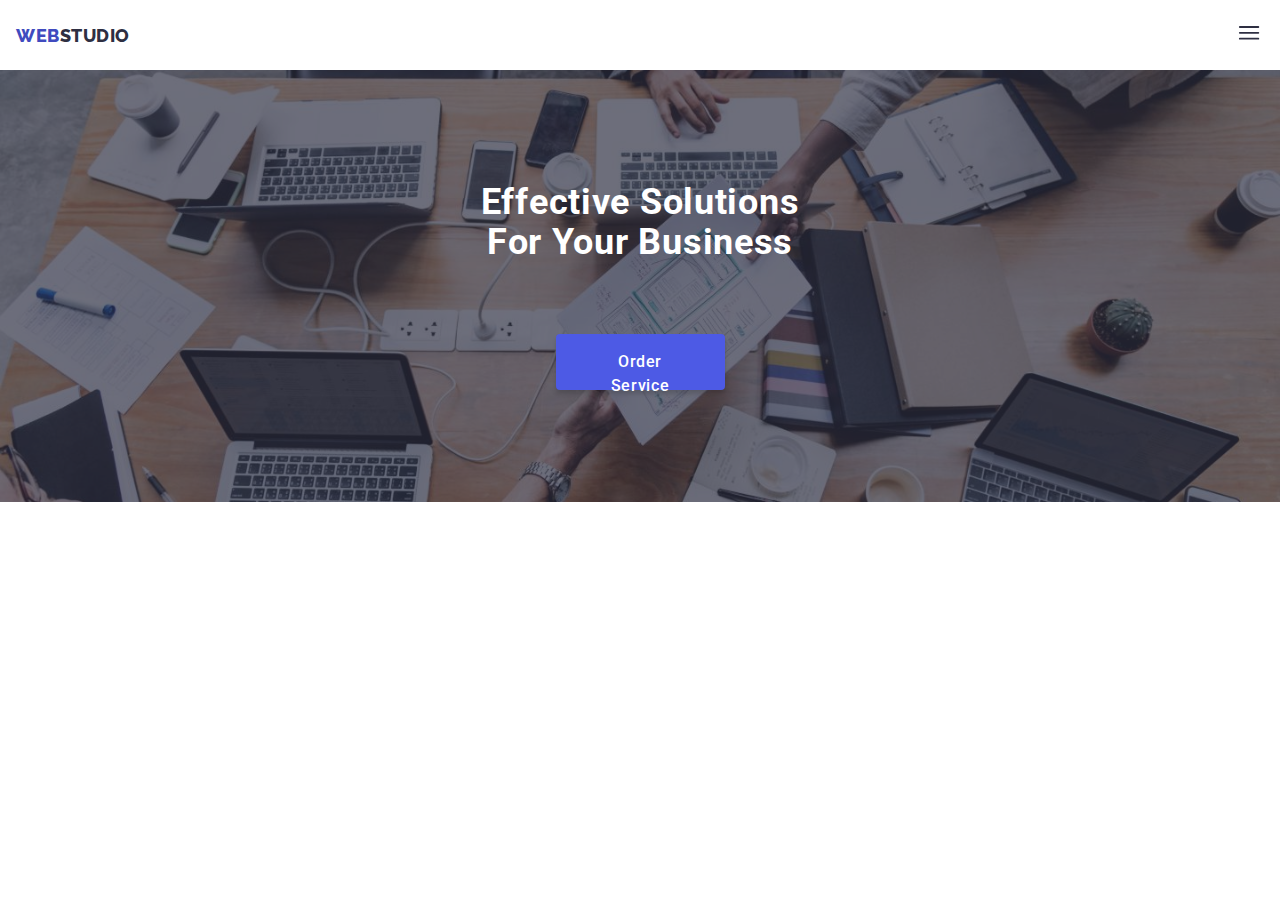
==== index.html @ 7f27952b "started hw" ====
<!DOCTYPE html>
<html lang="en">
	<head>
		<meta charset="UTF-8" />
		<meta name="viewport" content="width=device-width, initial-scale=1.0" />
		<!-- Fonts -->
		<link rel="preconnect" href="https://fonts.googleapis.com" />
		<link rel="preconnect" href="https://fonts.gstatic.com" crossorigin />
		<link
			href="https://fonts.googleapis.com/css2?family=Raleway:wght@700&family=Roboto:wght@400;500;700&display=swap"
			rel="stylesheet"
		/>
		<!-- Styles -->
		<link
			rel="stylesheet"
			href="https://cdnjs.cloudflare.com/ajax/libs/modern-normalize/1.0.0/modern-normalize.css"
		/>
		<link rel="stylesheet" href="./css/styles.css" />
		<!-- title -->
		<title>WebStudio</title>
	</head>
	<body>
		<header>
			<div class="menu-overlay js-menu-container" id="mobile-menu">
				<button type="button" class="menu-overlay__close js-close-menu">
					<svg>
						<use href="./images/svg/form-icons.svg#icon-close-black" />
					</svg>
				</button>
				<div class="menu-overlay__links-container flex">
					<a href="#" class="active">
						<p>Studio</p>
					</a>
					<a href="./portofolio.html">
						<p>Portfolio</p>
					</a>
					<a href="#">
						<p>Contacts</p>
					</a>
				</div>
				<div class="header__contact-container flex center">
					<a href="tel:+110001111111" class="contact__link tel">
						<p>+11 (000) 111-11-11</p>
					</a>
					<a href="mailto:info@devstudio.com" class="contact__link email">
						<p>info@devstudio.com</p>
					</a>
				</div>
				<div class="menu-overlay__icons">
					<a
						href="https://www.instagram.com/goit.romania/"
						class="menu-overlay__icon-link"
						target="_blank"
					>
						<div class="menu-overlay__icon-background flex center">
							<svg class="menu-overlay__icon">
								<use
									href="./images/svg/social-media-icons.svg#icon-instagram"
								/>
							</svg>
						</div>
					</a>
					<a
						href="https://twitter.com/goITclub"
						class="menu-overlay__icon-link"
						target="_blank"
					>
						<div class="menu-overlay__icon-background flex center">
							<svg class="menu-overlay__icon">
								<use href="./images/svg/social-media-icons.svg#icon-twitter" />
							</svg>
						</div>
					</a>
					<a
						href="https://www.facebook.com/goit.romania/"
						class="menu-overlay__icon-link"
						target="_blank"
					>
						<div class="menu-overlay__icon-background flex center">
							<svg class="menu-overlay__icon">
								<use href="./images/svg/social-media-icons.svg#icon-facebook" />
							</svg>
						</div>
					</a>
					<a
						href="https://www.linkedin.com/company/goit-romania/?originalSubdomain=ro"
						class="menu-overlay__icon-link"
						target="_blank"
					>
						<div class="menu-overlay__icon-background flex center">
							<svg class="menu-overlay__icon">
								<use href="./images/svg/social-media-icons.svg#icon-linkedin" />
							</svg>
						</div>
					</a>
				</div>
			</div>
			<nav class="nav-bar">
				<p class="nav-bar__logo"><span>WEB</span>STUDIO</p>
				<button
					type="button"
					class="nav-bar__menu-btn js-open-menu"
					aria-expanded="false"
					aria-controls="mobile-menu"
				>
					<svg class="nav-bar__menu-btn-icon">
						<use href="./images/svg/form-icons.svg#icon-menu-hamburger" />
					</svg>
				</button>
			</nav>
		</header>
		<main>
			<section class="hero-section">
				<div class="hero-section__overlay">
					<h1 class="hero-section__title">
						Effective Solutions <br />
						For Your Business
					</h1>
					<button data-modal-open type="button" class="hero-btn form-btn">
						Order Service
					</button>
				</div>
			</section>
		</main>
		<footer></footer>
		<!-- Modal -->
		<div data-modal class="modal__backdrop is-hidden">
			<div class="modal">
				<button
					type="button"
					data-modal-close
					class="modal__close-btn flex center"
				>
					<svg class="modal__close-icon">
						<use
							href="./images/svg/form-icons.svg#icon-close-black"
						></use>
					</svg>
				</button>
				<form action="POST" class="modal__form flex">
					<h2 class="modal__form-heading">
						Leave your information and we'll call you back
					</h2>
					<label for="name" class="input-label">Name</label>
					<input
						type="text"
						name="name"
						id="name"
						class="input-field"
						required
					/>
					<label for="name" class="input-icon">
						<svg>
							<use
								href="./images/svg/form-icons.svg#icon-person-black"
							></use>
						</svg>
					</label>
					<label for="telephone" class="input-label">Telephone</label>
					<input
						type="number"
						name="telephone"
						id="telephone"
						class="input-field"
						inputmode="numeric"
						required
					/>
					<label for="telephone" class="input-icon">
						<svg>
							<use
								href="./images/svg/form-icons.svg#icon-phone-black"
							></use>
						</svg>
					</label>
					<label for="email" class="input-label">E-mail</label>
					<input
						type="email"
						name="email"
						id="email"
						class="input-field"
						required
					/>
					<label for="email" class="input-icon">
						<svg>
							<use
								href="./images/svg/form-icons.svg#icon-email-black"
							></use>
						</svg>
					</label>
					<label for="comments" class="input-label">Comments</label>
					<textarea
						name="comments"
						id="comments"
						class="input-field"
						placeholder="Enter the text"
					></textarea>
					<label class="conditions-box"
						><input
							type="checkbox"
							name="terms-conditions"
							value="agree"
							class="tc-input"
						/>
						<span class="unchecked">
							<svg>
								<use href="./images/svg/form-icons.svg#icon-Vector"></use>
							</svg>
						</span>
						I accept the terms and conditions of the 
						<a href="#">Privacy Policy</a>
					</label>

					<button type="submit" class="form-btn modal__submit">Send</button>
				</form>
			</div>
		</div>
		<script src="./js/mobile-menu.js"></script>
		<script src="./js/modal.js"></script>
	</body>
</html>
---- css/styles.css ----
:root {
	--color-dark-primary: #2e2f42;
	--color-background-secondary: #e7e9fc;
	--color-secondary: #404bbf;
	--color-primary: #4d5ae5;
	--color-logo-main: #f4f4fd;
	--color-title: #2e2f42;
	--color-navbar: #ececec;
	--color-card-border: #eeeeee;
	--color-description: #434455;
	--font-primary: 'Roboto', Arial, Helvetica, sans-serif;
	--font-secondary: 'Raleway', Arial, Helvetica, sans-serif;
	--font-normal: 400;
	--font-semibold: 500;
	--font-bold: 700;
	--white: #fff;
	--black: #000;
}

/* Globals */
* {
	transition: cubic-bezier(0.4, 0, 0.2, 1) 250ms;
	font-family: var(--font-primary);
	margin: 0;
	padding: 0;
}

body {
	font-size: 16px;
}

a {
	text-decoration: none;
}

input::-webkit-outer-spin-button,
input::-webkit-inner-spin-button {
	-webkit-appearance: none;
}

input[type='number'] {
	-moz-appearance: textfield;
}

[type='checkbox'] {
	display: none;
}

.input-field {
	height: 50px;
	border: 1px solid rgba(33, 33, 33, 0.2);
	border-radius: 4px;
	font-size: 16px;
	line-height: 20px;
	letter-spacing: 0.03em;
	padding: 15px;
}

.form-btn {
	width: 169px;
	height: 56px;
	padding: 16px 32px;
	gap: 10px;
	border: 0px solid white;
	border-radius: 4px;
	background-color: var(--color-primary);
	box-shadow: 0px 4px 4px 0px #00000026;
	color: var(--white);
	font-size: 16px;
	font-weight: var(--font-semibold);
	line-height: 24px;
	letter-spacing: 0.04em;
}

.flex {
	display: flex;
}

.center {
	justify-content: center;
	align-items: center;
}
/*--- Mobile --- */
/*-- Header --*/
/* Overlay */
.menu-overlay {
	background-color: var(--white);
	height: 100dvh;
	width: 100vw;
	padding: 40px;
	position: absolute;
	top: 0;
	transform: translateX(100%);
	z-index: 9999;
}
.menu-overlay.is-open {
	transform: translateX(0);
}

.menu-overlay__close {
	background-color: var(--color-background-secondary);
	border: 1px solid var(--color-dark-primary);
	border-radius: 50%;
	line-height: 0;
	padding: 8px;
	position: absolute;
	top: 24px;
	right: 24px;
	cursor: pointer;

	svg {
		height: 8px;
		width: 8px;
		fill: var(--color-dark-primary);
	}
}

.menu-overlay__links-container {
	flex-flow: column;
	gap: 40px;
	margin-top: 40px;

	a {
		font-size: 36px;
		font-weight: var(--font-bold);
		line-height: 40px;
		letter-spacing: 0.02em;
		color: var(--color-title);
	}
	.active {
		color: var(--color-secondary);
	}
}

.header__contact-container {
	flex-flow: column;
	gap: 40px;
	margin-top: 284px;

	.tel {
		font-size: 36px;
		font-weight: var(--font-bold);
		line-height: 40px;
	}
	.email {
		align-self: flex-start;
		color: var(--color-description);
		font-size: 20px;
		font-weight: var(--font-semibold);
		line-height: 24px;
		letter-spacing: 0.02em;
	}
}
.menu-overlay__icons {
	margin-top: 50px;
	display: flex;
	gap: 55px;
	justify-content: center;
}

.menu-overlay__icon {
	fill: var(--color-logo-main);
	stroke: var(--color-logo-main);
	width: 20px;
	height: 20px;
}
.menu-overlay__icon-background {
	background-color: var(--color-primary);
	height: 44px;
	width: 44px;
	border: 0 solid white;
	border-radius: 50%;
}

/* .menu-overlay__icon-link:focus {
	.menu-overlay__icon-background {
		background-color: var(--color-secondary);
	}
} */

/* .menu-overlay__icon-background:hover {
	background: var(--color-secondary);
} */

/* .menu-overlay__icon-link:hover,
.menu-overlay__icon-link:focus {
	.menu-overlay__icon {
		fill: var(--white);
		stroke: var(--white);
	}
} */

/* Navbar */
.nav-bar {
	display: flex;
	justify-content: space-between;
	align-items: center;
	height: 70px;
	width: 100vw;
	padding: 16px;

	.nav-bar__logo {
		color: var(--color-dark-primary);
		font-family: var(--font-secondary);
		font-size: 18px;
		font-weight: 800;
		line-height: 21px;
		letter-spacing: 0.03em;

		span {
			color: var(--color-secondary);
			font-family: inherit;
			font-size: inherit;
			font-weight: inherit;
			line-height: inherit;
			letter-spacing: inherit;
		}
	}

	.nav-bar__menu-btn {
		cursor: pointer;
		border: none;
		background-color: var(--white);

		.nav-bar__menu-btn-icon {
			stroke: var(--color-dark-primary);
			width: 30px;
			height: 20px;
		}
	}
}

/*-- Main -- */
/* Hero Section */

.hero-section {
	width: 100vw;
	height: 432px;
	background-image: url('../images/jpg/index/hero-bg@1x.jpg');
	background-size: cover;
	color: var(--white);
	position: relative;

	.hero-section__overlay {
		position: absolute;
		top: 0;
		left: 0;
		width: 100%;
		height: 100%;
		background-color: #2e2f42b2;
		padding: 112px 54px;
		text-align: center;
	}

	.hero-section__title {
		font-size: 36px;
		font-weight: var(--font-bold);
		line-height: 40px;
		letter-spacing: 0.02em;
		margin-bottom: 72px;
	}
}

/* -- Modal -- */

.is-hidden {
	visibility: hidden;
	opacity: 0;
	pointer-events: none;
}

.modal__backdrop {
	position: fixed;
	top: 0;
	left: 0;
	width: 100vw;
	height: 100dvh;
	background-image: linear-gradient(
		0deg,
		rgba(47, 48, 58, 0.6),
		rgba(47, 48, 58, 0.6)
	);
}

.modal {
	background-color: var(--white);
	position: absolute;
	height: 584px;
	width: 392px;
	top: 50%;
	left: 50%;
	transform: translate(-50%, -50%);
	box-shadow: 0px 2px 1px 0px rgba(0, 0, 0, 0.2);
	box-shadow: 0px 1px 1px 0px rgba(0, 0, 0, 0.14);
	box-shadow: 0px 1px 3px 0px rgba(0, 0, 0, 0.12);
	border-radius: 4px;
	transition-duration: 150ms;
	padding: 72px 16px 24px;
}

.is-hidden {
	.modal {
		transform: translate(-50%, -50%) scale(0.1);
	}
}

.modal__close-btn {
	height: 30px;
	width: 30px;
	background: var(--color-background-secondary);
	border: 1px rgba(0, 0, 0, 0.1) solid;
	border-radius: 50%;
	cursor: pointer;
	position: absolute;
	top: 10px;
	right: 10px;
}

.modal__close-icon {
	width: 8px;
	height: 8px;
	fill: var(--black);
}

.modal__close-btn:hover,
:focus {
	.modal__close-icon {
		fill: var(--color-primary);
	}
}

.modal__form-heading {
	font-size: 16px;
	font-weight: 500;
	line-height: 24px;
	letter-spacing: 0.02em;
	color: var(--color-title);
	text-align: center;
	margin-bottom: 8px;
}

.modal__form {
	flex-flow: column nowrap;
	> input {
		padding-left: 45px;
		height: 40px;
		border: 1px solid #2e2f4266;
	}
	> input:hover,
	:focus {
		border: 1px solid var(--color-primary);
	}
	> input:hover + .input-icon,
	> input:focus + .input-icon {
		svg {
			fill: var(--color-primary);
		}
	}
}

.input-label {
	margin-top: 8px;
	margin-bottom: 4px;
	color: #8E8F99;
	font-size: 12px;
	font-weight: 400;
	line-height: 14px;
	letter-spacing: 0.04em;
}

.input-icon {
	position: relative;
	svg {
		height: 25px;
		width: 25px;
		position: absolute;
		top: -33px;
		left: 15px;
	}
}

.modal__form {
	textarea {
		height: 120px;
		border: 1px solid #2e2f4266;
	}
	textarea:hover,
	textarea:focus {
		border: 1px solid var(--color-primary);
	}
	textarea::placeholder {
		font-size: 14px;
		font-weight: 400;
		line-height: 14px;
		letter-spacing: 0.1em;
		color: rgba(117, 117, 117, 0.5);
	}
}

.conditions-box {
	position: relative;
	margin-top: 20px;
	margin-bottom: 30px;
	display: flex;
	justify-content: center;
	gap:5px;
	font-size: 12px;
	font-weight: var(--font-normal);
	line-height: 14px;
	letter-spacing: 0.04em;
	color: #757575;


	a {
		text-decoration: underline;
		color: var(--color-primary);
	}
	.unchecked {
		height: 15px;
		width: 15px;
		border: 2px solid var(--color-title);
		border-radius: 2px;
		position: relative;
		cursor: pointer;
		right: 3px;
		top: -1px;
	}
	svg {
		height: 18px;
		width: 18px;
		fill: var(--white);
		stroke: var(--white);
		position: absolute;
		left: -4px;
		top: -4px;
		display: none;
	}
	[type='checkbox']:checked + .unchecked {
		background-color: var(--color-primary);
		border: 2px solid var(--color-primary);
	}
	[type='checkbox']:checked + .unchecked {
		svg {
			display: block;
		}
	}
}

.modal__submit {
	width: 200px;
	background-color: var(--color-primary);
	color: var(--white);
	align-self: center;
	box-shadow: 0px 2px 1px 0px rgba(0, 0, 0, 0.2);
	box-shadow: 0px 1px 1px 0px rgba(0, 0, 0, 0.14);
	box-shadow: 0px 1px 3px 0px rgba(0, 0, 0, 0.12);
}

/*--- Tablet --- */
/* ---Desktop --- */
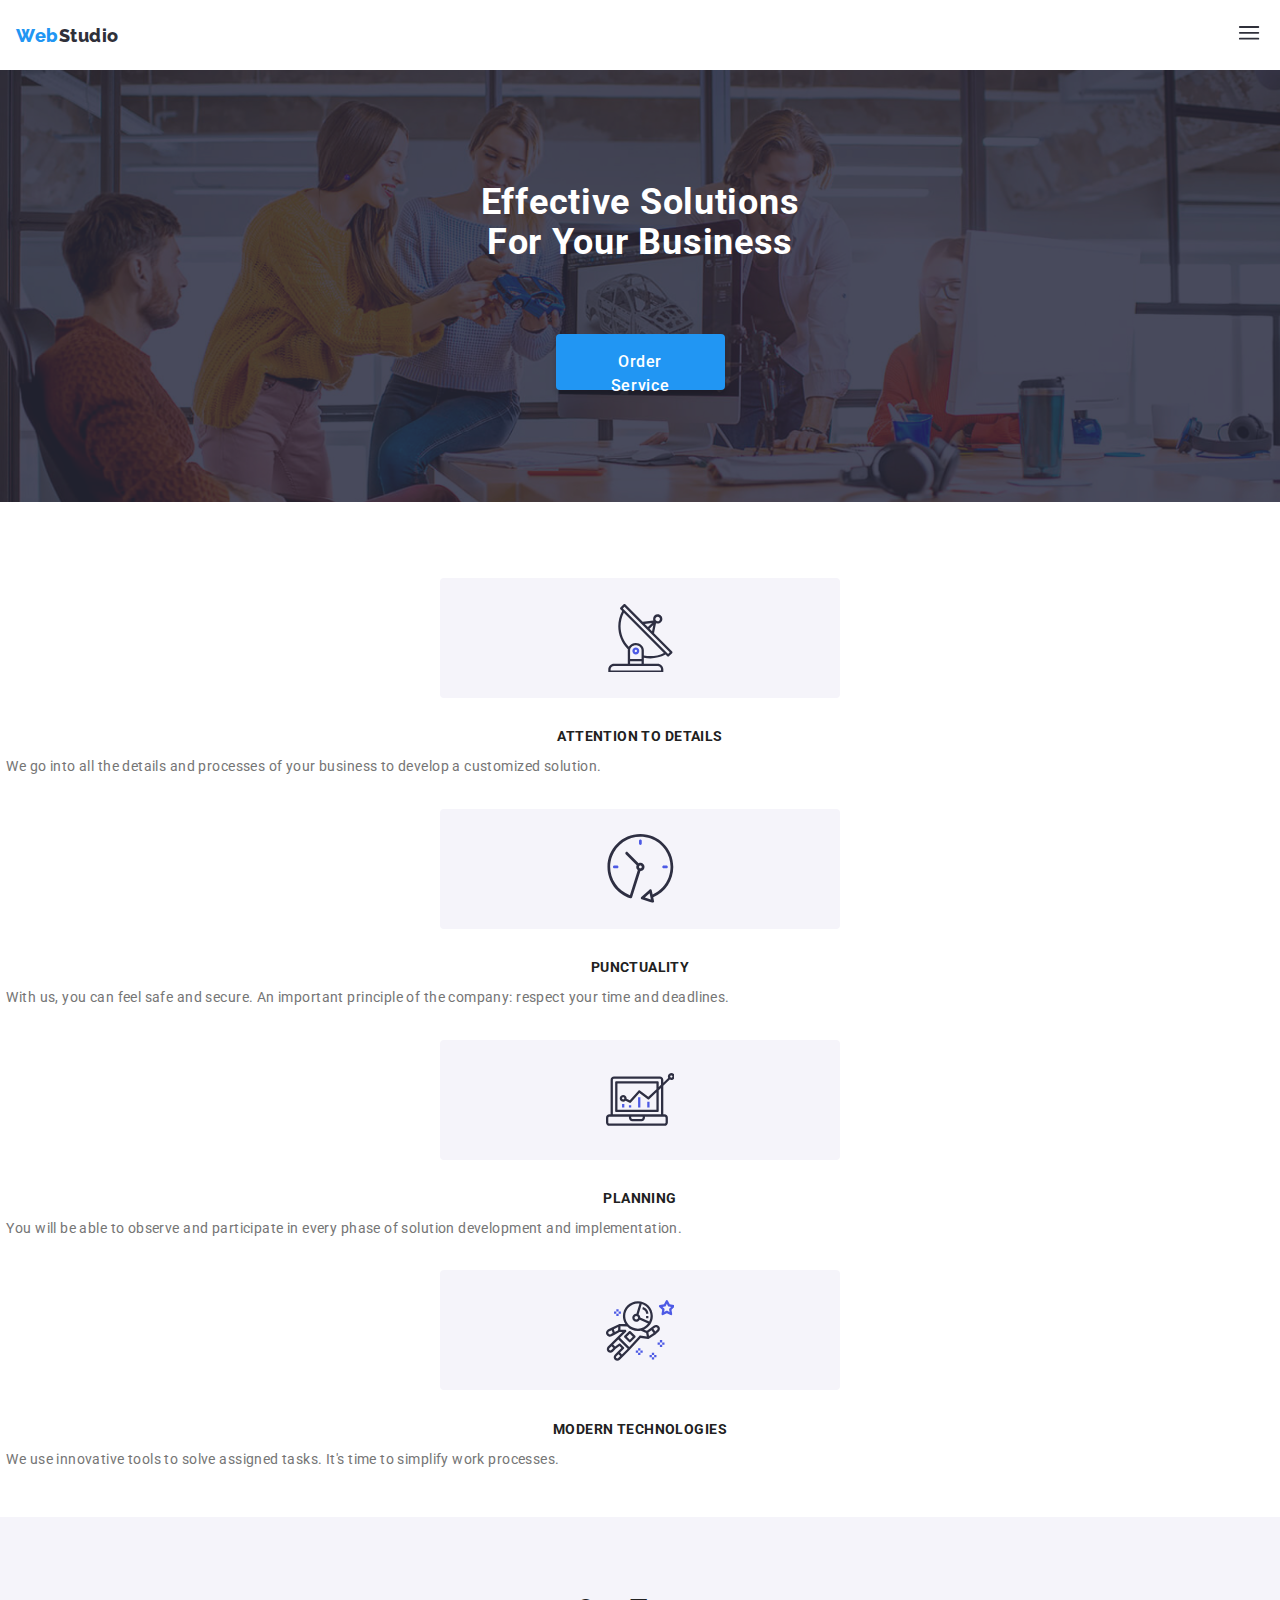
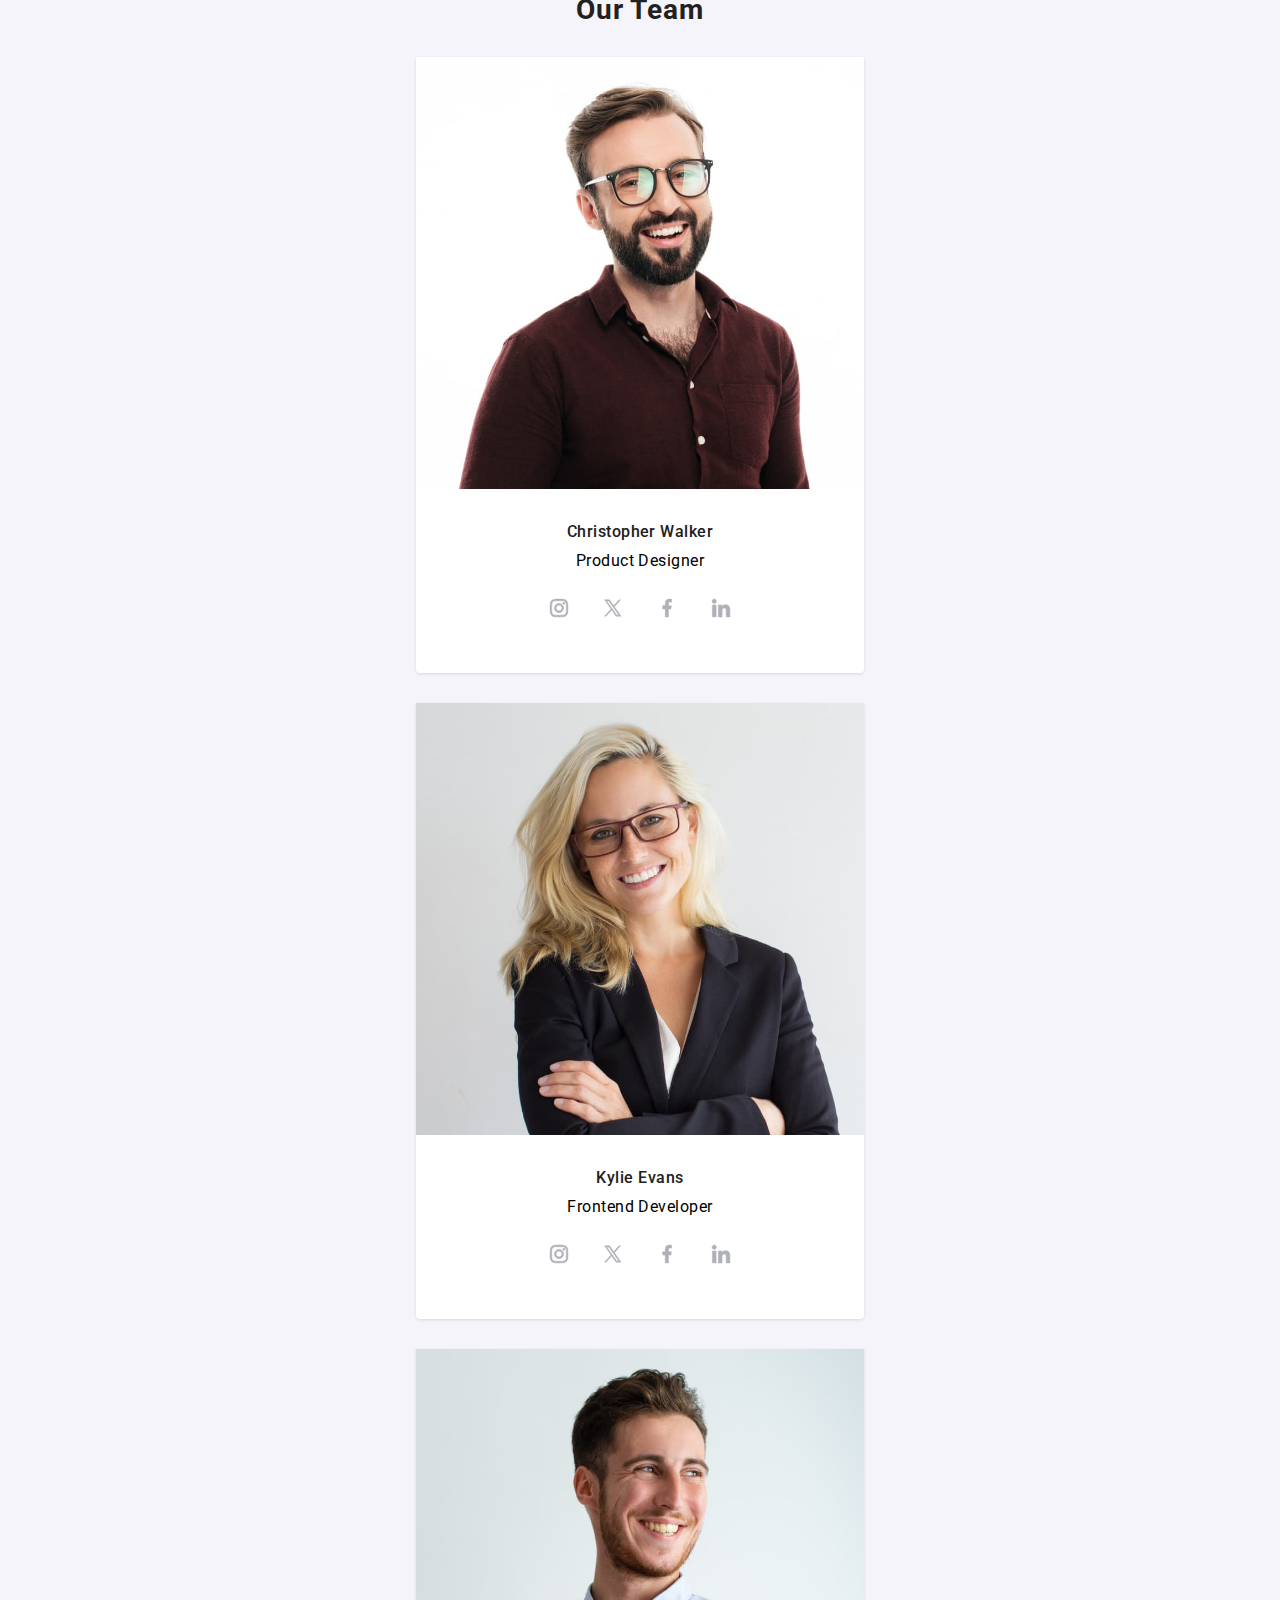
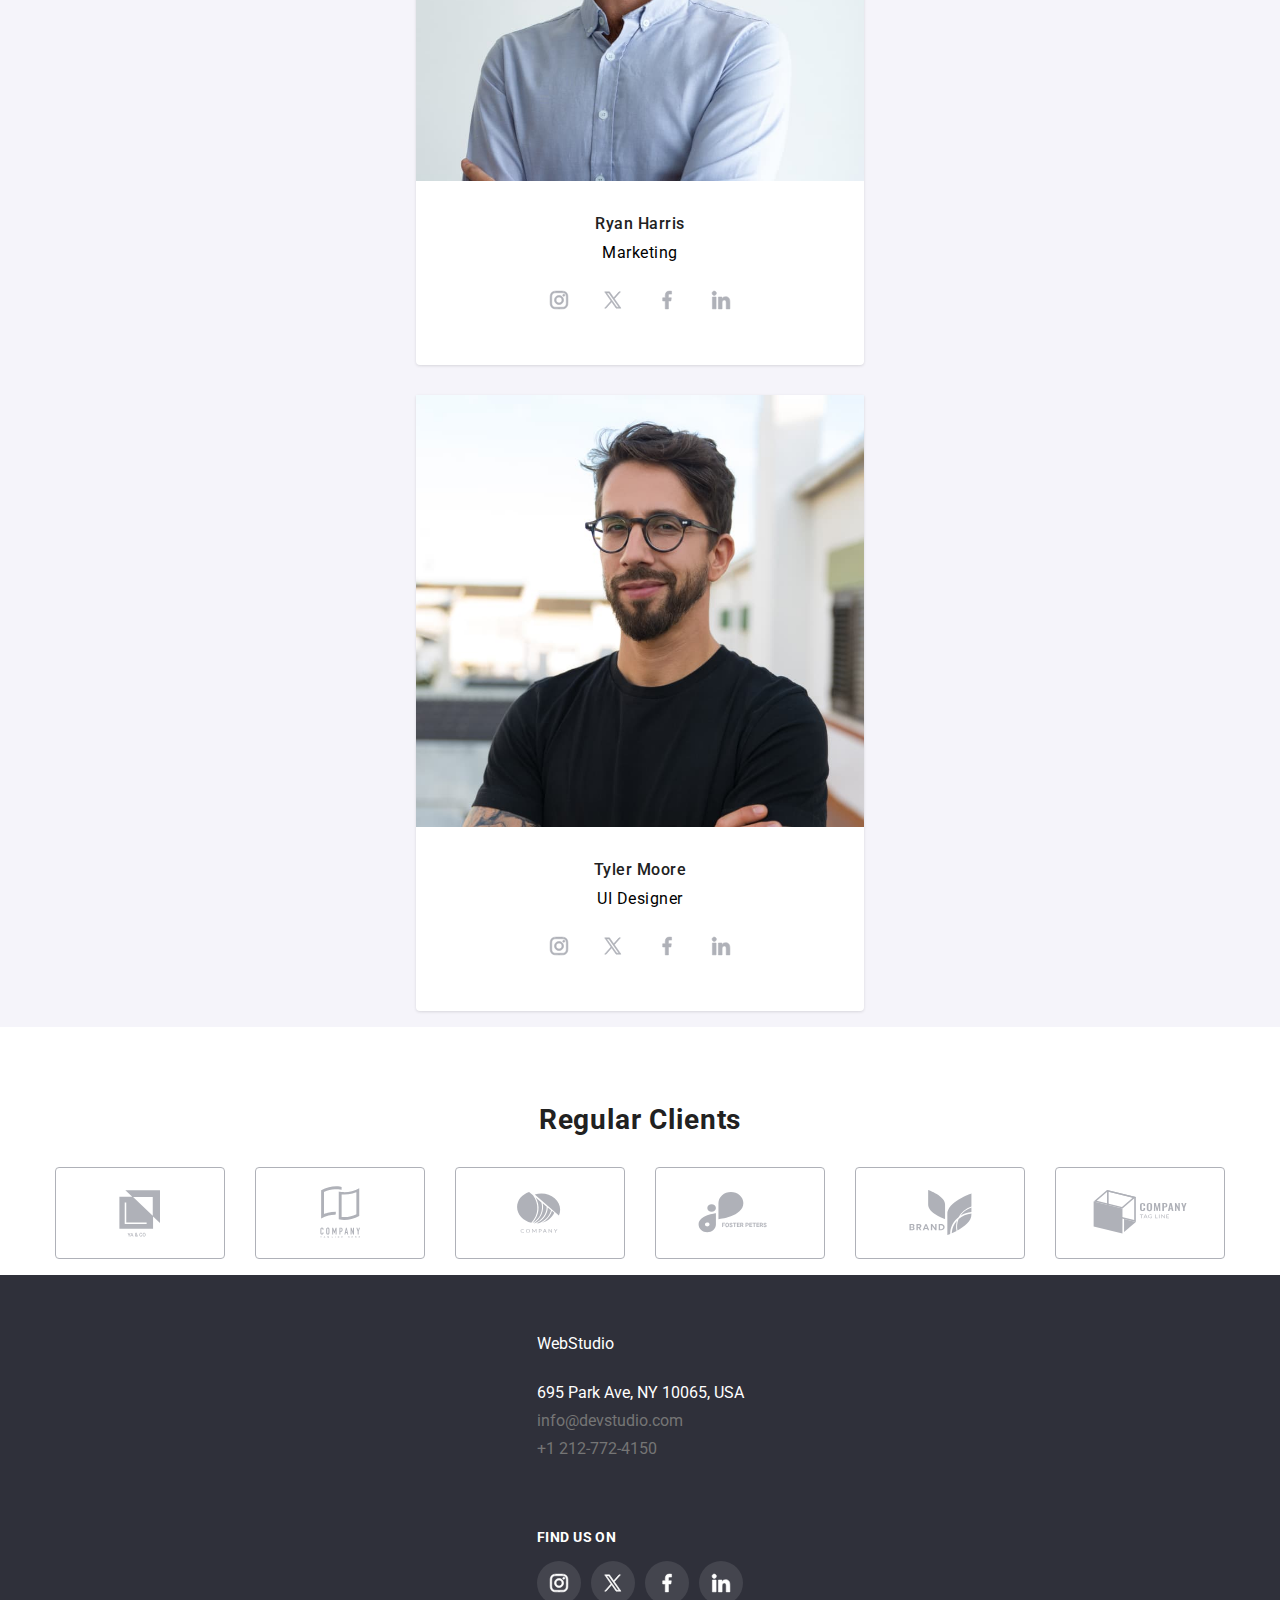
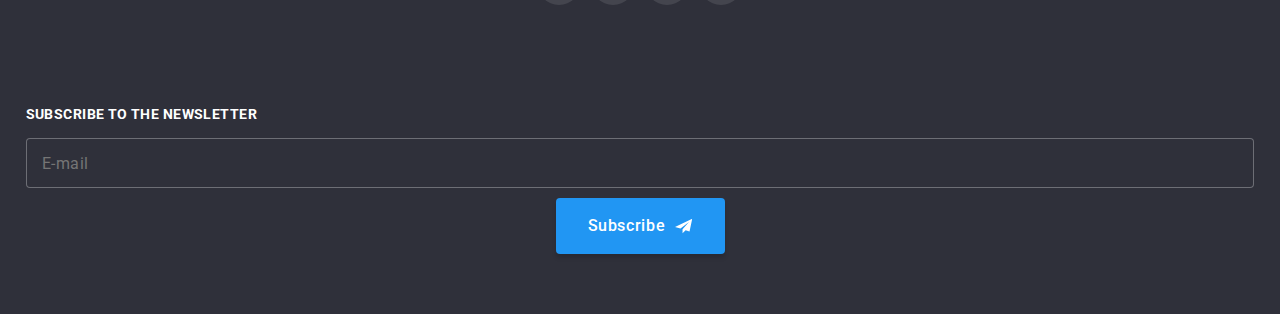
==== commit f391265e: "finnished mobile page for studio" ====
--- a/index.html
+++ b/index.html
@@ -1,220 +1,541 @@
 <!DOCTYPE html>
 <html lang="en">
-	<head>
-		<meta charset="UTF-8" />
-		<meta name="viewport" content="width=device-width, initial-scale=1.0" />
-		<!-- Fonts -->
-		<link rel="preconnect" href="https://fonts.googleapis.com" />
-		<link rel="preconnect" href="https://fonts.gstatic.com" crossorigin />
-		<link
-			href="https://fonts.googleapis.com/css2?family=Raleway:wght@700&family=Roboto:wght@400;500;700&display=swap"
-			rel="stylesheet"
-		/>
-		<!-- Styles -->
-		<link
-			rel="stylesheet"
-			href="https://cdnjs.cloudflare.com/ajax/libs/modern-normalize/1.0.0/modern-normalize.css"
-		/>
-		<link rel="stylesheet" href="./css/styles.css" />
-		<!-- title -->
-		<title>WebStudio</title>
-	</head>
-	<body>
-		<header>
-			<div class="menu-overlay js-menu-container" id="mobile-menu">
-				<button type="button" class="menu-overlay__close js-close-menu">
-					<svg>
-						<use href="./images/svg/form-icons.svg#icon-close-black" />
-					</svg>
+
+<head>
+	<meta charset="UTF-8" />
+	<meta name="viewport" content="width=device-width, initial-scale=1.0" />
+	<!-- Fonts -->
+	<link rel="preconnect" href="https://fonts.googleapis.com" />
+	<link rel="preconnect" href="https://fonts.gstatic.com" crossorigin />
+	<link href="https://fonts.googleapis.com/css2?family=Raleway:wght@700&family=Roboto:wght@400;500;700&display=swap"
+		rel="stylesheet" />
+	<!-- Styles -->
+	<link rel="stylesheet" href="https://cdnjs.cloudflare.com/ajax/libs/modern-normalize/1.0.0/modern-normalize.css" />
+	<link rel="stylesheet" href="./css/styles.css" />
+	<!-- title -->
+	<title>WebStudio</title>
+</head>
+
+<body>
+	<!-- Header -->
+	<header>
+		<!-- Header Overlay -->
+		<div class="menu-overlay js-menu-container" id="mobile-menu">
+			<button type="button" class="menu-overlay__close js-close-menu">
+				<svg>
+					<use href="./images/svg/form-icons.svg#icon-close-black" />
+				</svg>
+			</button>
+			<div class="menu-overlay__links-container flex">
+				<a href="#" class="active">
+					<p>Studio</p>
+				</a>
+				<a href="./portofolio.html">
+					<p>Portfolio</p>
+				</a>
+				<a href="#">
+					<p>Contacts</p>
+				</a>
+			</div>
+			<div class="header__contact-container flex center">
+				<a href="tel:+110001111111" class="contact__link tel">
+					<p>+11 (000) 111-11-11</p>
+				</a>
+				<a href="mailto:info@devstudio.com" class="contact__link email">
+					<p>info@devstudio.com</p>
+				</a>
+			</div>
+			<div class="menu-overlay__icons">
+				<a href="https://www.instagram.com/goit.romania/" class="menu-overlay__icon-link" target="_blank">
+					<div class="menu-overlay__icon-background flex center">
+						<svg class="menu-overlay__icon">
+							<use href="./images/svg/social-media-icons.svg#icon-instagram" />
+						</svg>
+					</div>
+				</a>
+				<a href="https://twitter.com/goITclub" class="menu-overlay__icon-link" target="_blank">
+					<div class="menu-overlay__icon-background flex center">
+						<svg class="menu-overlay__icon">
+							<use href="./images/svg/social-media-icons.svg#icon-twitter" />
+						</svg>
+					</div>
+				</a>
+				<a href="https://www.facebook.com/goit.romania/" class="menu-overlay__icon-link" target="_blank">
+					<div class="menu-overlay__icon-background flex center">
+						<svg class="menu-overlay__icon">
+							<use href="./images/svg/social-media-icons.svg#icon-facebook" />
+						</svg>
+					</div>
+				</a>
+				<a href="https://www.linkedin.com/company/goit-romania/?originalSubdomain=ro"
+					class="menu-overlay__icon-link" target="_blank">
+					<div class="menu-overlay__icon-background flex center">
+						<svg class="menu-overlay__icon">
+							<use href="./images/svg/social-media-icons.svg#icon-linkedin" />
+						</svg>
+					</div>
+				</a>
+			</div>
+		</div>
+		<!-- Navbar -->
+		<nav class="nav-bar">
+			<p class="nav-bar__logo"><span>Web</span>Studio</p>
+			<button type="button" class="nav-bar__menu-btn js-open-menu" aria-expanded="false"
+				aria-controls="mobile-menu">
+				<svg class="nav-bar__menu-btn-icon">
+					<use href="./images/svg/form-icons.svg#icon-menu-hamburger" />
+				</svg>
+			</button>
+		</nav>
+	</header>
+	<!-- Main -->
+	<main>
+		<!-- Hero Section -->
+		<section class="hero-section">
+			<div class="hero-section__overlay">
+				<h1 class="hero-section__title">
+					Effective Solutions <br />
+					For Your Business
+				</h1>
+				<button data-modal-open type="button" class="hero-btn form-btn">
+					Order Service
 				</button>
-				<div class="menu-overlay__links-container flex">
-					<a href="#" class="active">
-						<p>Studio</p>
-					</a>
-					<a href="./portofolio.html">
-						<p>Portfolio</p>
-					</a>
+			</div>
+		</section>
+		<!-- Atribute Section -->
+		<section class="section">
+			<div class="container">
+				<ul class="atribute-list flex center">
+					<li>
+						<div class="atribute-list__container flex center">
+							<div class="atribute-list__icon-background flex center">
+								<svg class="atribute-list__icon">
+									<use href="./images/svg/atribute-icons.svg#icon-antenna-1"></use>
+								</svg>
+							</div>
+							<p class="atribute-list__title">ATTENTION TO DETAILS</p>
+							<p class="atribute-list__content">
+								We go into all the details and processes of your business to
+								develop a customized solution.
+							</p>
+						</div>
+					</li>
+					<li>
+						<div class="atribute-list__container flex center">
+							<div class="atribute-list__icon-background flex center">
+								<svg class="atribute-list__icon">
+									<use href="./images/svg/atribute-icons.svg#icon-clock-1"></use>
+								</svg>
+							</div>
+							<p class="atribute-list__title">PUNCTUALITY</p>
+							<p class="atribute-list__content">
+								With us, you can feel safe and secure. An important principle
+								of the company: respect your time and deadlines.
+							</p>
+						</div>
+					</li>
+					<li>
+						<div class="atribute-list__container flex center">
+							<div class="atribute-list__icon-background flex center">
+								<svg class="atribute-list__icon">
+									<use href="./images/svg/atribute-icons.svg#icon-diagram-1"></use>
+								</svg>
+							</div>
+							<p class="atribute-list__title">PLANNING</p>
+							<p class="atribute-list__content">
+								You will be able to observe and participate in every phase of
+								solution development and implementation.
+							</p>
+						</div>
+					</li>
+					<li>
+						<div class="atribute-list__container flex center">
+							<div class="atribute-list__icon-background flex center">
+								<svg class="atribute-list__icon">
+									<use href="./images/svg/atribute-icons.svg#icon-astronaut-1"></use>
+								</svg>
+							</div>
+							<p class="atribute-list__title">MODERN TECHNOLOGIES</p>
+							<p class="atribute-list__content">
+								We use innovative tools to solve assigned tasks. It's time to
+								simplify work processes.
+							</p>
+						</div>
+					</li>
+				</ul>
+		</section>
+		<!-- What we do -->
+		<section class="section what-we-do">
+			<h2 class="section-title atribute-section__title">What we do</h2>
+			<div class="atribute-section__image-list">
+				<div class="atribute-section__image-container">
+					<img src="./images/jpg/index/box-1@1x.jpg" alt="imgae of coding" srcset="
+                  ./images/jpg/index/box-1@1x.jpg 1x,
+                  ./images/jpg/index/box-1@2x.jpg 2x
+                " />
+					<div class="atribute-section__image-overlay">
+						<p>DESKTOP APPS</p>
+					</div>
+				</div>
+				<div class="atribute-section__image-container">
+					<img src="./images/jpg/index/box-2@1x.jpg" alt="image of mobile apps" srcset="
+                  ./images/jpg/index/box-2@1x.jpg 1x,
+                  ./images/jpg/index/box-2@2x.jpg 2x
+                " />
+					<div class="atribute-section__image-overlay">
+						<p>MOBILE APPS</p>
+					</div>
+				</div>
+				<div class="atribute-section__image-container">
+					<img src="./images/jpg/index/box-3@1x.jpg" alt="image of design" srcset="
+                  ./images/jpg/index/box-3@1x.jpg 1x,
+                  ./images/jpg/index/box-3@2x.jpg 2x
+                " />
+					<div class="atribute-section__image-overlay">
+						<p>DESIGN SOLUTIONS</p>
+					</div>
+				</div>
+			</div>
+		</section>
+		<section class="team-section section">
+			<div class="container">
+				<h2 class="section-title">Our Team</h2>
+				<ul class="team-card-list flex center">
+					<li>
+						<div class="team-card">
+							<img src="./images/jpg/index/chris@1x.jpg" alt="image of Christopher Walker" class="team-card__img" srcset="./images/jpg/index/chris@1x.jpg 1x, ./images/jpg/index/chris@2x.jpg 2x" />
+							<p class="team-card__name">Christopher Walker</p>
+							<p class="team-card__function">Product Designer</p>
+							<div class="team-card__icons">
+								<a href="https://www.instagram.com/goit.romania/" class="team-card__icon-link"
+									target="_blank">
+									<div class="team-card__icon-background flex center">
+										<svg class="team-card__icon">
+											<use href="./images/svg/social-media-icons.svg#icon-instagram"></use>
+										</svg>
+									</div>
+								</a>
+								<a href="https://twitter.com/goITclub" class="team-card__icon-link" target="_blank">
+									<div class="team-card__icon-background flex center">
+										<svg class="team-card__icon">
+											<use href="./images/svg/social-media-icons.svg#icon-twitter"></use>
+										</svg>
+									</div>
+								</a>
+
+								<a href="https://www.facebook.com/goit.romania/" class="team-card__icon-link"
+									target="_blank">
+									<div class="team-card__icon-background flex center">
+										<svg class="team-card__icon">
+											<use href="./images/svg/social-media-icons.svg#icon-facebook"></use>
+										</svg>
+									</div>
+								</a>
+								<a href="https://www.linkedin.com/company/goit-romania/?originalSubdomain=ro"
+									class="team-card__icon-link" target="_blank">
+									<div class="team-card__icon-background flex center">
+										<svg class="team-card__icon">
+											<use href="./images/svg/social-media-icons.svg#icon-linkedin"></use>
+										</svg>
+									</div>
+								</a>
+							</div>
+						</div>
+					</li>
+					<li>
+						<div class="team-card">
+							<img src="./images/jpg/index/kylie@1x.jpg" alt="image of Kylie Evans"
+								class="team-card__img"  srcset="./images/jpg/index/kylie@1x.jpg 1x, ./images/jpg/index/kylie@2x.jpg 2x"/>
+							<p class="team-card__name">Kylie Evans</p>
+							<p class="team-card__function">Frontend Developer</p>
+							<div class="team-card__icons">
+								<a href="https://www.instagram.com/goit.romania/" class="team-card__icon-link"
+									target="_blank">
+									<div class="team-card__icon-background flex center">
+										<svg class="team-card__icon">
+											<use href="./images/svg/social-media-icons.svg#icon-instagram"></use>
+										</svg>
+									</div>
+								</a>
+
+								<a href="https://twitter.com/goITclub" class="team-card__icon-link" target="_blank">
+									<div class="team-card__icon-background flex center">
+										<svg class="team-card__icon">
+											<use href="./images/svg/social-media-icons.svg#icon-twitter"></use>
+										</svg>
+									</div>
+								</a>
+
+								<a href="https://www.facebook.com/goit.romania/" class="team-card__icon-link"
+									target="_blank">
+									<div class="team-card__icon-background flex center">
+										<svg class="team-card__icon">
+											<use href="./images/svg/social-media-icons.svg#icon-facebook"></use>
+										</svg>
+									</div>
+								</a>
+								<a href="https://www.linkedin.com/company/goit-romania/?originalSubdomain=ro"
+									class="team-card__icon-link" target="_blank">
+									<div class="team-card__icon-background flex center">
+										<svg class="team-card__icon">
+											<use href="./images/svg/social-media-icons.svg#icon-linkedin"></use>
+										</svg>
+									</div>
+								</a>
+							</div>
+						</div>
+					</li>
+					<li>
+						<div class="team-card">
+							<img src="./images/jpg/index/ryan@1x.jpg" alt="image of Ryan Harris"
+								class="team-card__img"  srcset="./images/jpg/index/ryan@1x.jpg 1x, ./images/jpg/index/ryan@2x.jpg 2x"/>
+							<p class="team-card__name">Ryan Harris</p>
+							<p class="team-card__function">Marketing</p>
+							<div class="team-card__icons">
+								<a href="https://www.instagram.com/goit.romania/" class="team-card__icon-link"
+									target="_blank">
+									<div class="team-card__icon-background flex center">
+										<svg class="team-card__icon">
+											<use href="./images/svg/social-media-icons.svg#icon-instagram"></use>
+										</svg>
+									</div>
+								</a>
+								<a href="https://twitter.com/goITclub" class="team-card__icon-link" target="_blank">
+									<div class="team-card__icon-background flex center">
+										<svg class="team-card__icon">
+											<use href="./images/svg/social-media-icons.svg#icon-twitter"></use>
+										</svg>
+									</div>
+								</a>
+
+								<a href="https://www.facebook.com/goit.romania/" class="team-card__icon-link"
+									target="_blank">
+									<div class="team-card__icon-background flex center">
+										<svg class="team-card__icon">
+											<use href="./images/svg/social-media-icons.svg#icon-facebook"></use>
+										</svg>
+									</div>
+								</a>
+								<a href="https://www.linkedin.com/company/goit-romania/?originalSubdomain=ro"
+									class="team-card__icon-link" target="_blank">
+									<div class="team-card__icon-background flex center">
+										<svg class="team-card__icon">
+											<use href="./images/svg/social-media-icons.svg#icon-linkedin"></use>
+										</svg>
+									</div>
+								</a>
+							</div>
+						</div>
+					</li>
+					<li>
+						<div class="team-card">
+							<img src="./images/jpg/index/tyler@1x.jpg" alt="image of Tyler Moore"
+								class="team-card__img"  srcset="./images/jpg/index/tyler@1x.jpg 1x, ./images/jpg/index/tyler@2x.jpg 2x "/>
+							<p class="team-card__name">Tyler Moore</p>
+							<p class="team-card__function">UI Designer</p>
+							<div class="team-card__icons">
+								<a href="https://www.instagram.com/goit.romania/" class="team-card__icon-link"
+									target="_blank">
+									<div class="team-card__icon-background flex center">
+										<svg class="team-card__icon">
+											<use href="./images/svg/social-media-icons.svg#icon-instagram"></use>
+										</svg>
+									</div>
+								</a>
+								<a href="https://twitter.com/goITclub" class="team-card__icon-link" target="_blank">
+									<div class="team-card__icon-background flex center">
+										<svg class="team-card__icon">
+											<use href="./images/svg/social-media-icons.svg#icon-twitter"></use>
+										</svg>
+									</div>
+								</a>
+
+								<a href="https://www.facebook.com/goit.romania/" class="team-card__icon-link"
+									target="_blank">
+									<div class="team-card__icon-background flex center">
+										<svg class="team-card__icon">
+											<use href="./images/svg/social-media-icons.svg#icon-facebook"></use>
+										</svg>
+									</div>
+								</a>
+								<a href="https://www.linkedin.com/company/goit-romania/?originalSubdomain=ro"
+									class="team-card__icon-link" target="_blank">
+									<div class="team-card__icon-background flex center">
+										<svg class="team-card__icon">
+											<use href="./images/svg/social-media-icons.svg#icon-linkedin"></use>
+										</svg>
+									</div>
+								</a>
+							</div>
+						</div>
+					</li>
+				</ul>
+			</div>
+		</section>
+		<section class="client-section section">
+			<div class="container">
+				<h2 class="section-title">Regular Clients</h2>
+				<div class="client-list flex center">
 					<a href="#">
-						<p>Contacts</p>
+						<div class="client-list__background flex center">
+							<svg class="client-list__logo">
+								<use href="./images/svg/clients.svg#icon-Client-1"></use>
+							</svg>
+						</div>
+					</a>
+					<a href="#">
+						<div class="client-list__background flex center">
+							<svg class="client-list__logo">
+								<use href="./images/svg/clients.svg#icon-Client-2"></use>
+							</svg>
+						</div>
+					</a>
+					<a href="#">
+						<div class="client-list__background flex center">
+							<svg class="client-list__logo">
+								<use href="./images/svg/clients.svg#icon-Client-3"></use>
+							</svg>
+						</div>
+					</a>
+					<a href="#">
+						<div class="client-list__background flex center">
+							<svg class="client-list__logo">
+								<use href="./images/svg/clients.svg#icon-Client-4"></use>
+							</svg>
+						</div>
+					</a>
+					<a href="#">
+						<div class="client-list__background flex center">
+							<svg class="client-list__logo">
+								<use href="./images/svg/clients.svg#icon-Client-5"></use>
+							</svg>
+						</div>
+					</a>
+					<a href="#">
+						<div class="client-list__background flex center">
+							<svg class="client-list__logo">
+								<use href="./images/svg/clients.svg#icon-Client-6"></use>
+							</svg>
+						</div>
 					</a>
 				</div>
-				<div class="header__contact-container flex center">
-					<a href="tel:+110001111111" class="contact__link tel">
-						<p>+11 (000) 111-11-11</p>
-					</a>
-					<a href="mailto:info@devstudio.com" class="contact__link email">
-						<p>info@devstudio.com</p>
+			</div>
+		</section>
+	</main>
+	<footer class="footer-section">
+		<div class="container flex footer-container">
+			<div>
+				<a href="#" class="logo footer-logo">
+					<p><span>Web</span>Studio</p>
+				</a>
+				<address class="address-container">
+					<p>695 Park Ave, NY 10065, USA</p>
+					<a href="mailto:info@devstudio.com">info@devstudio.com</a>
+					<a href="tel:+12127724150">+1 212-772-4150</a>
+				</address>
+			</div>
+			<div>
+				<p class="footer__title">Find us on</p>
+				<div class="footer__icons">
+					<a href="https://www.instagram.com/goit.romania/" class="footer__icon-link" target="_blank">
+						<div class="footer__icon-background flex center">
+							<svg class="footer__icon">
+								<use href="./images/svg/social-media-icons.svg#icon-instagram"></use>
+							</svg>
+						</div>
+					</a>
+					<a href="https://twitter.com/goITclub" class="footer__icon-link" target="_blank">
+						<div class="footer__icon-background flex center">
+							<svg class="footer__icon">
+								<use href="./images/svg/social-media-icons.svg#icon-twitter"></use>
+							</svg>
+						</div>
+					</a>
+					<a href="https://www.facebook.com/goit.romania/" class="footer__icon-link" target="_blank">
+						<div class="footer__icon-background flex center">
+							<svg class="footer__icon">
+								<use href="./images/svg/social-media-icons.svg#icon-facebook"></use>
+							</svg>
+						</div>
+					</a>
+					<a href="https://www.linkedin.com/company/goit-romania/?originalSubdomain=ro"
+						class="footer__icon-link" target="_blank">
+						<div class="footer__icon-background flex center">
+							<svg class="footer__icon">
+								<use href="./images/svg/social-media-icons.svg#icon-linkedin"></use>
+							</svg>
+						</div>
 					</a>
 				</div>
-				<div class="menu-overlay__icons">
-					<a
-						href="https://www.instagram.com/goit.romania/"
-						class="menu-overlay__icon-link"
-						target="_blank"
-					>
-						<div class="menu-overlay__icon-background flex center">
-							<svg class="menu-overlay__icon">
-								<use
-									href="./images/svg/social-media-icons.svg#icon-instagram"
-								/>
-							</svg>
-						</div>
-					</a>
-					<a
-						href="https://twitter.com/goITclub"
-						class="menu-overlay__icon-link"
-						target="_blank"
-					>
-						<div class="menu-overlay__icon-background flex center">
-							<svg class="menu-overlay__icon">
-								<use href="./images/svg/social-media-icons.svg#icon-twitter" />
-							</svg>
-						</div>
-					</a>
-					<a
-						href="https://www.facebook.com/goit.romania/"
-						class="menu-overlay__icon-link"
-						target="_blank"
-					>
-						<div class="menu-overlay__icon-background flex center">
-							<svg class="menu-overlay__icon">
-								<use href="./images/svg/social-media-icons.svg#icon-facebook" />
-							</svg>
-						</div>
-					</a>
-					<a
-						href="https://www.linkedin.com/company/goit-romania/?originalSubdomain=ro"
-						class="menu-overlay__icon-link"
-						target="_blank"
-					>
-						<div class="menu-overlay__icon-background flex center">
-							<svg class="menu-overlay__icon">
-								<use href="./images/svg/social-media-icons.svg#icon-linkedin" />
-							</svg>
-						</div>
-					</a>
-				</div>
-			</div>
-			<nav class="nav-bar">
-				<p class="nav-bar__logo"><span>WEB</span>STUDIO</p>
-				<button
-					type="button"
-					class="nav-bar__menu-btn js-open-menu"
-					aria-expanded="false"
-					aria-controls="mobile-menu"
-				>
-					<svg class="nav-bar__menu-btn-icon">
-						<use href="./images/svg/form-icons.svg#icon-menu-hamburger" />
-					</svg>
-				</button>
-			</nav>
-		</header>
-		<main>
-			<section class="hero-section">
-				<div class="hero-section__overlay">
-					<h1 class="hero-section__title">
-						Effective Solutions <br />
-						For Your Business
-					</h1>
-					<button data-modal-open type="button" class="hero-btn form-btn">
-						Order Service
+			</div>
+			<form>
+				<label for="newsletter-email" class="footer__input-label">SUBSCRIBE TO THE NEWSLETTER</label>
+				<br />
+				<div>
+					<input type="text" name="newsletter-email" id="newsletter-email" placeholder="E-mail"
+						class="input-field footer__input" />
+					<button type="submit" class="btn footer__input-btn form-btn flex center">
+						Subscribe
+						<svg class="send-logo">
+							<use href="./images/svg/form-icons.svg#icon-icon-send"></use>
+						</svg>
 					</button>
 				</div>
-			</section>
-		</main>
-		<footer></footer>
-		<!-- Modal -->
-		<div data-modal class="modal__backdrop is-hidden">
-			<div class="modal">
-				<button
-					type="button"
-					data-modal-close
-					class="modal__close-btn flex center"
-				>
-					<svg class="modal__close-icon">
-						<use
-							href="./images/svg/form-icons.svg#icon-close-black"
-						></use>
+			</form>
+		</div>
+	</footer>
+	<!-- Modal -->
+	<div data-modal class="modal__backdrop is-hidden">
+		<div class="modal">
+			<button type="button" data-modal-close class="modal__close-btn flex center">
+				<svg class="modal__close-icon">
+					<use href="./images/svg/form-icons.svg#icon-close-black"></use>
+				</svg>
+			</button>
+			<form action="POST" class="modal__form flex">
+				<h2 class="modal__form-heading">
+					Leave your information and we'll call you back
+				</h2>
+				<label for="name" class="input-label">Name</label>
+				<input type="text" name="name" id="name" class="input-field" required />
+				<label for="name" class="input-icon">
+					<svg>
+						<use href="./images/svg/form-icons.svg#icon-person-black"></use>
 					</svg>
-				</button>
-				<form action="POST" class="modal__form flex">
-					<h2 class="modal__form-heading">
-						Leave your information and we'll call you back
-					</h2>
-					<label for="name" class="input-label">Name</label>
-					<input
-						type="text"
-						name="name"
-						id="name"
-						class="input-field"
-						required
-					/>
-					<label for="name" class="input-icon">
+				</label>
+				<label for="telephone" class="input-label">Telephone</label>
+				<input type="number" name="telephone" id="telephone" class="input-field" inputmode="numeric" required />
+				<label for="telephone" class="input-icon">
+					<svg>
+						<use href="./images/svg/form-icons.svg#icon-phone-black"></use>
+					</svg>
+				</label>
+				<label for="email" class="input-label">E-mail</label>
+				<input type="email" name="email" id="email" class="input-field" required />
+				<label for="email" class="input-icon">
+					<svg>
+						<use href="./images/svg/form-icons.svg#icon-email-black"></use>
+					</svg>
+				</label>
+				<label for="comments" class="input-label">Comments</label>
+				<textarea name="comments" id="comments" class="input-field" placeholder="Enter the text"></textarea>
+				<label class="conditions-box"><input type="checkbox" name="terms-conditions" value="agree"
+						class="tc-input" />
+					<span class="unchecked">
 						<svg>
-							<use
-								href="./images/svg/form-icons.svg#icon-person-black"
-							></use>
+							<use href="./images/svg/form-icons.svg#icon-Vector"></use>
 						</svg>
-					</label>
-					<label for="telephone" class="input-label">Telephone</label>
-					<input
-						type="number"
-						name="telephone"
-						id="telephone"
-						class="input-field"
-						inputmode="numeric"
-						required
-					/>
-					<label for="telephone" class="input-icon">
-						<svg>
-							<use
-								href="./images/svg/form-icons.svg#icon-phone-black"
-							></use>
-						</svg>
-					</label>
-					<label for="email" class="input-label">E-mail</label>
-					<input
-						type="email"
-						name="email"
-						id="email"
-						class="input-field"
-						required
-					/>
-					<label for="email" class="input-icon">
-						<svg>
-							<use
-								href="./images/svg/form-icons.svg#icon-email-black"
-							></use>
-						</svg>
-					</label>
-					<label for="comments" class="input-label">Comments</label>
-					<textarea
-						name="comments"
-						id="comments"
-						class="input-field"
-						placeholder="Enter the text"
-					></textarea>
-					<label class="conditions-box"
-						><input
-							type="checkbox"
-							name="terms-conditions"
-							value="agree"
-							class="tc-input"
-						/>
-						<span class="unchecked">
-							<svg>
-								<use href="./images/svg/form-icons.svg#icon-Vector"></use>
-							</svg>
-						</span>
-						I accept the terms and conditions of the 
-						<a href="#">Privacy Policy</a>
-					</label>
-
-					<button type="submit" class="form-btn modal__submit">Send</button>
-				</form>
-			</div>
+					</span>
+					I accept the terms and conditions of the
+					<a href="#">Privacy Policy</a>
+				</label>
+
+				<button type="submit" class="form-btn modal__submit">Send</button>
+			</form>
 		</div>
-		<script src="./js/mobile-menu.js"></script>
-		<script src="./js/modal.js"></script>
-	</body>
-</html>
+	</div>
+	<script src="./js/mobile-menu.js"></script>
+	<script src="./js/modal.js"></script>
+</body>
+
+</html>--- a/css/styles.css
+++ b/css/styles.css
@@ -1,175 +1,194 @@
 :root {
-	--color-dark-primary: #2e2f42;
-	--color-background-secondary: #e7e9fc;
-	--color-secondary: #404bbf;
-	--color-primary: #4d5ae5;
-	--color-logo-main: #f4f4fd;
-	--color-title: #2e2f42;
-	--color-navbar: #ececec;
-	--color-card-border: #eeeeee;
-	--color-description: #434455;
-	--font-primary: 'Roboto', Arial, Helvetica, sans-serif;
-	--font-secondary: 'Raleway', Arial, Helvetica, sans-serif;
-	--font-normal: 400;
-	--font-semibold: 500;
-	--font-bold: 700;
-	--white: #fff;
-	--black: #000;
+  --color-background-primary: #2f303a;
+  --color-background-secondary: #f5f4fa;
+  --color-primary: #2196f3;
+  --color-logo-main: #afb1b8;
+  --color-title: #212121;
+  --color-navbar: #ececec;
+  --color-card-border: #eeeeee;
+  --color-description: #757575;
+  --font-primary: 'Roboto', Arial, Helvetica, sans-serif;
+  --font-secondary: 'Raleway', Arial, Helvetica, sans-serif;
+  --font-normal: 400;
+  --font-semibold: 500;
+  --font-bold: 700;
+  --white: #fff;
+  --black: #000;
 }
 
 /* Globals */
 * {
-	transition: cubic-bezier(0.4, 0, 0.2, 1) 250ms;
-	font-family: var(--font-primary);
-	margin: 0;
-	padding: 0;
+  transition: cubic-bezier(0.4, 0, 0.2, 1) 250ms;
+  font-family: var(--font-primary);
+  margin: 0;
+  padding: 0;
 }
 
 body {
-	font-size: 16px;
+  font-size: 16px;
 }
 
 a {
-	text-decoration: none;
+  text-decoration: none;
 }
 
 input::-webkit-outer-spin-button,
 input::-webkit-inner-spin-button {
-	-webkit-appearance: none;
+  -webkit-appearance: none;
 }
 
 input[type='number'] {
-	-moz-appearance: textfield;
+  -moz-appearance: textfield;
 }
 
 [type='checkbox'] {
-	display: none;
+  display: none;
 }
 
 .input-field {
-	height: 50px;
-	border: 1px solid rgba(33, 33, 33, 0.2);
-	border-radius: 4px;
-	font-size: 16px;
-	line-height: 20px;
-	letter-spacing: 0.03em;
-	padding: 15px;
+  height: 50px;
+  border: 1px solid rgba(33, 33, 33, 0.2);
+  border-radius: 4px;
+  font-size: 16px;
+  line-height: 20px;
+  letter-spacing: 0.03em;
+  padding: 15px;
 }
 
 .form-btn {
-	width: 169px;
-	height: 56px;
-	padding: 16px 32px;
-	gap: 10px;
-	border: 0px solid white;
-	border-radius: 4px;
-	background-color: var(--color-primary);
-	box-shadow: 0px 4px 4px 0px #00000026;
-	color: var(--white);
-	font-size: 16px;
-	font-weight: var(--font-semibold);
-	line-height: 24px;
-	letter-spacing: 0.04em;
+  width: 169px;
+  height: 56px;
+  padding: 16px 32px;
+  gap: 10px;
+  border: 0px solid white;
+  border-radius: 4px;
+  background-color: var(--color-primary);
+  box-shadow: 0px 4px 4px 0px #00000026;
+  color: var(--white);
+  font-size: 16px;
+  font-weight: var(--font-semibold);
+  line-height: 24px;
+  letter-spacing: 0.04em;
 }
 
 .flex {
-	display: flex;
+  display: flex;
 }
 
 .center {
-	justify-content: center;
-	align-items: center;
-}
+  justify-content: center;
+  align-items: center;
+}
+
+ul {
+  list-style: none;
+}
+
+.section {
+  padding: 16px;
+}
+
+.section-title{
+font-size: 28px;
+font-weight: 700;
+line-height: 32.81px;
+letter-spacing: 0.03em;
+text-align: center;
+color: var(--color-title);
+margin-bottom: 1.9rem;
+margin-top: 3.8rem;
+}
+
 /*--- Mobile --- */
 /*-- Header --*/
 /* Overlay */
 .menu-overlay {
-	background-color: var(--white);
-	height: 100dvh;
-	width: 100vw;
-	padding: 40px;
-	position: absolute;
-	top: 0;
-	transform: translateX(100%);
-	z-index: 9999;
+  background-color: var(--white);
+  height: 100dvh;
+  width: 100vw;
+  padding: 2.5rem;
+  position: absolute;
+  top: 0;
+  transform: translateX(100%);
+  z-index: 9999;
 }
 .menu-overlay.is-open {
-	transform: translateX(0);
+  transform: translateX(0);
 }
 
 .menu-overlay__close {
-	background-color: var(--color-background-secondary);
-	border: 1px solid var(--color-dark-primary);
-	border-radius: 50%;
-	line-height: 0;
-	padding: 8px;
-	position: absolute;
-	top: 24px;
-	right: 24px;
-	cursor: pointer;
-
-	svg {
-		height: 8px;
-		width: 8px;
-		fill: var(--color-dark-primary);
-	}
+  background-color: var(--color-background-secondary);
+  border: 1px solid var(--color-background-primary);
+  border-radius: 50%;
+  line-height: 0;
+  padding: 0.5rem;
+  position: absolute;
+  top: 1.5rem;
+  right: 1.5rem;
+  cursor: pointer;
+
+  svg {
+    height: 0.5rem;
+    width: 0.5rem;
+    fill: var(--color-background-primary);
+  }
 }
 
 .menu-overlay__links-container {
-	flex-flow: column;
-	gap: 40px;
-	margin-top: 40px;
-
-	a {
-		font-size: 36px;
-		font-weight: var(--font-bold);
-		line-height: 40px;
-		letter-spacing: 0.02em;
-		color: var(--color-title);
-	}
-	.active {
-		color: var(--color-secondary);
-	}
+  flex-flow: column;
+  gap: 2.5rem;
+  margin-top: 2.5rem;
+
+  a {
+    font-size: 36px;
+    font-weight: var(--font-bold);
+    line-height: 2.5rem;
+    letter-spacing: 0.02em;
+    color: var(--color-title);
+  }
+  .active {
+    color: var(--color-secondary);
+  }
 }
 
 .header__contact-container {
-	flex-flow: column;
-	gap: 40px;
-	margin-top: 284px;
-
-	.tel {
-		font-size: 36px;
-		font-weight: var(--font-bold);
-		line-height: 40px;
-	}
-	.email {
-		align-self: flex-start;
-		color: var(--color-description);
-		font-size: 20px;
-		font-weight: var(--font-semibold);
-		line-height: 24px;
-		letter-spacing: 0.02em;
-	}
+  flex-flow: column;
+  gap: 2.5rem;
+  margin-top: 17rem;
+
+  .tel {
+    font-size: 2.25rem;
+    font-weight: var(--font-bold);
+    line-height: 2.5rem;
+    align-self: flex-start;
+  }
+  .email {
+    align-self: flex-start;
+    color: var(--color-description);
+    font-size: 20px;
+    font-weight: var(--font-semibold);
+    line-height: 24px;
+    letter-spacing: 0.02em;
+  }
 }
 .menu-overlay__icons {
-	margin-top: 50px;
-	display: flex;
-	gap: 55px;
-	justify-content: center;
+  margin-top: 3rem;
+  display: flex;
+  justify-content: space-between;
 }
 
 .menu-overlay__icon {
-	fill: var(--color-logo-main);
-	stroke: var(--color-logo-main);
-	width: 20px;
-	height: 20px;
+  fill: var(--white);
+  stroke: var(--white);
+  width: 20px;
+  height: 20px;
 }
 .menu-overlay__icon-background {
-	background-color: var(--color-primary);
-	height: 44px;
-	width: 44px;
-	border: 0 solid white;
-	border-radius: 50%;
+  background-color: var(--color-primary);
+  height: 44px;
+  width: 44px;
+  border: 0 solid white;
+  border-radius: 50%;
 }
 
 /* .menu-overlay__icon-link:focus {
@@ -192,269 +211,567 @@
 
 /* Navbar */
 .nav-bar {
-	display: flex;
-	justify-content: space-between;
-	align-items: center;
-	height: 70px;
-	width: 100vw;
-	padding: 16px;
-
-	.nav-bar__logo {
-		color: var(--color-dark-primary);
-		font-family: var(--font-secondary);
-		font-size: 18px;
-		font-weight: 800;
-		line-height: 21px;
-		letter-spacing: 0.03em;
-
-		span {
-			color: var(--color-secondary);
-			font-family: inherit;
-			font-size: inherit;
-			font-weight: inherit;
-			line-height: inherit;
-			letter-spacing: inherit;
-		}
-	}
-
-	.nav-bar__menu-btn {
-		cursor: pointer;
-		border: none;
-		background-color: var(--white);
-
-		.nav-bar__menu-btn-icon {
-			stroke: var(--color-dark-primary);
-			width: 30px;
-			height: 20px;
-		}
-	}
+  display: flex;
+  justify-content: space-between;
+  align-items: center;
+  height: 70px;
+  width: 100vw;
+  padding: 16px;
+
+  .nav-bar__logo {
+    color: var(--color-background-primary);
+    font-family: var(--font-secondary);
+    font-size: 18px;
+    font-weight: 800;
+    line-height: 21px;
+    letter-spacing: 0.03em;
+
+    span {
+      color: var(--color-primary);
+      font-family: inherit;
+      font-size: inherit;
+      font-weight: inherit;
+      line-height: inherit;
+      letter-spacing: inherit;
+    }
+  }
+
+  .nav-bar__menu-btn {
+    cursor: pointer;
+    border: none;
+    background-color: var(--white);
+
+    .nav-bar__menu-btn-icon {
+      stroke: var(--color-background-primary);
+      width: 30px;
+      height: 20px;
+    }
+  }
 }
 
 /*-- Main -- */
 /* Hero Section */
 
 .hero-section {
-	width: 100vw;
-	height: 432px;
-	background-image: url('../images/jpg/index/hero-bg@1x.jpg');
-	background-size: cover;
+  width: 100vw;
+  height: 27rem;
+  background-image: url('../images/jpg/index/hero-background@1x.jpg');
+  background-size: cover;
+  color: var(--white);
+  position: relative;
+  margin-bottom: 3.75rem;
+
+  .hero-section__overlay {
+    position: absolute;
+    top: 0;
+    left: 0;
+    width: 100%;
+    height: 100%;
+    background-color: #2e2f42b2;
+    padding: 112px 54px;
+    text-align: center;
+  }
+
+  .hero-section__title {
+    font-size: 36px;
+    font-weight: var(--font-bold);
+    line-height: 40px;
+    letter-spacing: 0.02em;
+    margin-bottom: 72px;
+  }
+}
+
+/* -- Atributes -- */
+
+.atribute-list {
+  flex-flow: column;
+
+  .atribute-list__container {
+    flex-flow: column;
+    align-items: center;
+    margin-bottom: 1.9rem;
+
+    .atribute-list__icon-background {
+      width: 25rem;
+      height: 7.5rem;
+      background-color: var(--color-background-secondary);
+      border-radius: 4px;
+      margin-bottom: 1.9rem;
+    }
+
+    .atribute-list__icon {
+      height: 4.3rem;
+      width: 4.3rem;
+    }
+
+    .atribute-list__title {
+      color: var(--color-title);
+      
+      font-size: 14px;
+      font-weight: 700;
+      line-height: 16.41px;
+      letter-spacing: 0.03em;
+	  margin-bottom: .6rem;
+    }
+    .atribute-list__content {
+      width: 99vw;
+      font-size: 14px;
+      line-height: 24px;
+      letter-spacing: 0.03em;
+	  color: var(--color-description);
+    }
+  }
+}
+/* -- What we do -- */
+.what-we-do{
+	display: none;
+}
+
+
+/*--  Team Section -- */
+
+.team-card-list{
+  flex-direction: column;
+  gap: 30px;
+
+  .team-card__img{
+    max-width: 28rem;
+  }
+}
+
+.team-section {
+	background-color: var(--color-background-secondary);
+}
+
+.team-card {
+	background-color: var(--white);
+	height: 38.5rem;
+	box-shadow: 0px 2px 1px 0px #00000033;
+	box-shadow: 0px 1px 1px 0px #00000024;
+	box-shadow: 0px 1px 3px 0px #0000001f;
+	border: 10 solid black;
+	border-radius: 0px 0px 4px 4px;
+}
+
+.team-card__name {
+	color: var(--color-title );
+	font-size: 16px;
+	font-weight: 500;
+	line-height: 18.75px;
+	letter-spacing: 0.03em;
+	text-align: center;
+	margin-top: 30px;
+}
+
+.team-card__function {
+	margin-top: 10px;
+	font-size: 16px;
+	line-height: 18.75px;
+	letter-spacing: 0.03em;
+	text-align: center;
+}
+
+.team-card__icons {
+	margin-top: 16px;
+	margin-bottom: 30px;
+	display: flex;
+	gap: 10px;
+	justify-content: center;
+}
+
+.team-card__icon {
+	fill: var(--color-logo-main);
+	stroke: var(--color-logo-main);
+	width: 20px;
+	height: 20px;
+}
+.team-card__icon-background {
+	background-color: var(--white);
+	height: 44px;
+	width: 44px;
+	border: 0 solid white;
+	border-radius: 50%;
+}
+
+.team-card__icon-link:focus {
+	.team-card__icon-background {
+		background-color: var(--color-primary);
+	}
+}
+
+.team-card__icon-background:hover {
+	background: var(--color-primary);
+}
+
+.team-card__icon-link:hover,
+.team-card__icon-link:focus {
+	.team-card__icon {
+		fill: var(--white);
+		stroke: var(--white);
+	}
+}
+
+/* -- Regular Clients -- */
+
+.client-list {
+  flex-flow: row wrap;
+	gap: 30px;
+}
+
+.client-list__logo {
+	fill: var(--color-logo-main);
+}
+
+.client-list__logo:hover,
+a:focus .client-list__logo {
+	fill: var(--color-primary);
+}
+
+.client-list__background {
+	width: 170px;
+	height: 92px;
+	border: 1px solid var(--color-logo-main);
+	border-radius: 4px;
+}
+
+.client-list__background:hover,
+a:focus .client-list__background {
+	border: 1px solid var(--color-primary);
+}
+
+/* -- Footer -- */
+
+.footer-section {
+	background-color: var(--color-background-primary);
+	padding: 60px;
+}
+
+.footer-container {
+  flex-direction: column;
+	align-items: center;
+	justify-content: space-around;
+	gap: 70px;
+}
+
+.footer-logo {
+	p {
+		color: var(--white);
+		margin-bottom: 30px;
+	}
+}
+
+.address-container {
+	font-style: normal;
+	display: flex;
+	flex-direction: column;
+	gap: 10px;
+}
+
+.address-container {
+	p {
+		color: var(--white);
+	}
+}
+.address-container {
+	a {
+		color: var(--color-description);
+	}
+}
+
+.address-container {
+	a:hover,
+	a:focus {
+		color: var(--color-primary);
+	}
+}
+
+.footer__title {
+	font-size: 14px;
+	font-weight: 700;
+	line-height: 16.41px;
+	letter-spacing: 0.03em;
+	text-align: left;
 	color: var(--white);
-	position: relative;
-
-	.hero-section__overlay {
-		position: absolute;
-		top: 0;
-		left: 0;
-		width: 100%;
-		height: 100%;
-		background-color: #2e2f42b2;
-		padding: 112px 54px;
-		text-align: center;
-	}
-
-	.hero-section__title {
-		font-size: 36px;
-		font-weight: var(--font-bold);
-		line-height: 40px;
-		letter-spacing: 0.02em;
-		margin-bottom: 72px;
-	}
-}
+	text-transform: uppercase;
+}
+
+.footer__icons {
+	margin-top: 16px;
+	margin-bottom: 30px;
+	display: flex;
+	gap: 10px;
+	justify-content: center;
+}
+
+.footer__icon {
+	fill: var(--white);
+	stroke: var(--white);
+	width: 20px;
+	height: 20px;
+}
+.footer__icon-background {
+	background-color: rgba(255, 255, 255, 10%);
+	height: 44px;
+	width: 44px;
+	border: 0 solid white;
+	border-radius: 50%;
+}
+
+.footer__icon-link:focus {
+	.footer__icon-background {
+		background-color: var(--color-primary);
+	}
+}
+
+.footer__icon-background:hover {
+	background: var(--color-primary);
+}
+
+.footer__icon-link:hover,
+.footer__icon-link:focus {
+	.footer__icon {
+		fill: var(--white);
+		stroke: var(--white);
+	}
+}
+
+.footer__input-label {
+	color: var(--white);
+	font-size: 14px;
+	font-weight: 700;
+	line-height: 16.41px;
+	letter-spacing: 0.03em;
+}
+
+form {
+	div {
+		margin-top: 15px;
+		display: flex;
+		gap: 10px;
+    flex-direction: column;
+		align-items: center;
+	}
+}
+
+.footer__input {
+	width: 96vw;
+	background-color: var(--color-background-primary);
+	border: 1px solid rgba(255, 255, 255, 0.3);
+	color: rgba(255, 255, 255, 0.6);
+}
+
+/* .footer__input-btn {
+	width: 200px;
+	height: 50px;
+	color: var(--white);
+	background-color: var(--color-primary);
+	display: flex;
+	justify-content: space-around;
+	align-items: center;
+} */
+
+.send-logo {
+	width: 24px;
+	height: 24px;
+	fill: var(--white);
+}
+
+
 
 /* -- Modal -- */
 
 .is-hidden {
-	visibility: hidden;
-	opacity: 0;
-	pointer-events: none;
+  visibility: hidden;
+  opacity: 0;
+  pointer-events: none;
 }
 
 .modal__backdrop {
-	position: fixed;
-	top: 0;
-	left: 0;
-	width: 100vw;
-	height: 100dvh;
-	background-image: linear-gradient(
-		0deg,
-		rgba(47, 48, 58, 0.6),
-		rgba(47, 48, 58, 0.6)
-	);
+  position: fixed;
+  top: 0;
+  left: 0;
+  width: 100vw;
+  height: 100dvh;
+  background-image: linear-gradient(
+    0deg,
+    rgba(47, 48, 58, 0.6),
+    rgba(47, 48, 58, 0.6)
+  );
 }
 
 .modal {
-	background-color: var(--white);
-	position: absolute;
-	height: 584px;
-	width: 392px;
-	top: 50%;
-	left: 50%;
-	transform: translate(-50%, -50%);
-	box-shadow: 0px 2px 1px 0px rgba(0, 0, 0, 0.2);
-	box-shadow: 0px 1px 1px 0px rgba(0, 0, 0, 0.14);
-	box-shadow: 0px 1px 3px 0px rgba(0, 0, 0, 0.12);
-	border-radius: 4px;
-	transition-duration: 150ms;
-	padding: 72px 16px 24px;
+  background-color: var(--white);
+  position: absolute;
+  height: 584px;
+  width: 392px;
+  top: 50%;
+  left: 50%;
+  transform: translate(-50%, -50%);
+  box-shadow: 0px 2px 1px 0px rgba(0, 0, 0, 0.2);
+  box-shadow: 0px 1px 1px 0px rgba(0, 0, 0, 0.14);
+  box-shadow: 0px 1px 3px 0px rgba(0, 0, 0, 0.12);
+  border-radius: 4px;
+  transition-duration: 150ms;
+  padding: 72px 16px 24px;
 }
 
 .is-hidden {
-	.modal {
-		transform: translate(-50%, -50%) scale(0.1);
-	}
+  .modal {
+    transform: translate(-50%, -50%) scale(0.1);
+  }
 }
 
 .modal__close-btn {
-	height: 30px;
-	width: 30px;
-	background: var(--color-background-secondary);
-	border: 1px rgba(0, 0, 0, 0.1) solid;
-	border-radius: 50%;
-	cursor: pointer;
-	position: absolute;
-	top: 10px;
-	right: 10px;
+  height: 30px;
+  width: 30px;
+  background: var(--color-background-secondary);
+  border: 1px rgba(0, 0, 0, 0.1) solid;
+  border-radius: 50%;
+  cursor: pointer;
+  position: absolute;
+  top: 10px;
+  right: 10px;
 }
 
 .modal__close-icon {
-	width: 8px;
-	height: 8px;
-	fill: var(--black);
+  width: 8px;
+  height: 8px;
+  fill: var(--black);
 }
 
 .modal__close-btn:hover,
 :focus {
-	.modal__close-icon {
-		fill: var(--color-primary);
-	}
+  .modal__close-icon {
+    fill: var(--color-primary);
+  }
 }
 
 .modal__form-heading {
-	font-size: 16px;
-	font-weight: 500;
-	line-height: 24px;
-	letter-spacing: 0.02em;
-	color: var(--color-title);
-	text-align: center;
-	margin-bottom: 8px;
+  font-size: 16px;
+  font-weight: 500;
+  line-height: 24px;
+  letter-spacing: 0.02em;
+  color: var(--color-title);
+  text-align: center;
+  margin-bottom: 8px;
 }
 
 .modal__form {
-	flex-flow: column nowrap;
-	> input {
-		padding-left: 45px;
-		height: 40px;
-		border: 1px solid #2e2f4266;
-	}
-	> input:hover,
-	:focus {
-		border: 1px solid var(--color-primary);
-	}
-	> input:hover + .input-icon,
-	> input:focus + .input-icon {
-		svg {
-			fill: var(--color-primary);
-		}
-	}
+  flex-flow: column nowrap;
+  > input {
+    padding-left: 45px;
+    height: 40px;
+    border: 1px solid #2e2f4266;
+  }
+  > input:hover,
+  :focus {
+    border: 1px solid var(--color-primary);
+  }
+  > input:hover + .input-icon,
+  > input:focus + .input-icon {
+    svg {
+      fill: var(--color-primary);
+    }
+  }
 }
 
 .input-label {
-	margin-top: 8px;
-	margin-bottom: 4px;
-	color: #8E8F99;
-	font-size: 12px;
-	font-weight: 400;
-	line-height: 14px;
-	letter-spacing: 0.04em;
+  margin-top: 8px;
+  margin-bottom: 4px;
+  color: #8e8f99;
+  font-size: 12px;
+  font-weight: 400;
+  line-height: 14px;
+  letter-spacing: 0.04em;
 }
 
 .input-icon {
-	position: relative;
-	svg {
-		height: 25px;
-		width: 25px;
-		position: absolute;
-		top: -33px;
-		left: 15px;
-	}
+  position: relative;
+  svg {
+    height: 25px;
+    width: 25px;
+    position: absolute;
+    top: -33px;
+    left: 15px;
+  }
 }
 
 .modal__form {
-	textarea {
-		height: 120px;
-		border: 1px solid #2e2f4266;
-	}
-	textarea:hover,
-	textarea:focus {
-		border: 1px solid var(--color-primary);
-	}
-	textarea::placeholder {
-		font-size: 14px;
-		font-weight: 400;
-		line-height: 14px;
-		letter-spacing: 0.1em;
-		color: rgba(117, 117, 117, 0.5);
-	}
+  textarea {
+    height: 120px;
+    border: 1px solid #2e2f4266;
+  }
+  textarea:hover,
+  textarea:focus {
+    border: 1px solid var(--color-primary);
+  }
+  textarea::placeholder {
+    font-size: 14px;
+    font-weight: 400;
+    line-height: 14px;
+    letter-spacing: 0.1em;
+    color: rgba(117, 117, 117, 0.5);
+  }
 }
 
 .conditions-box {
-	position: relative;
-	margin-top: 20px;
-	margin-bottom: 30px;
-	display: flex;
-	justify-content: center;
-	gap:5px;
-	font-size: 12px;
-	font-weight: var(--font-normal);
-	line-height: 14px;
-	letter-spacing: 0.04em;
-	color: #757575;
-
-
-	a {
-		text-decoration: underline;
-		color: var(--color-primary);
-	}
-	.unchecked {
-		height: 15px;
-		width: 15px;
-		border: 2px solid var(--color-title);
-		border-radius: 2px;
-		position: relative;
-		cursor: pointer;
-		right: 3px;
-		top: -1px;
-	}
-	svg {
-		height: 18px;
-		width: 18px;
-		fill: var(--white);
-		stroke: var(--white);
-		position: absolute;
-		left: -4px;
-		top: -4px;
-		display: none;
-	}
-	[type='checkbox']:checked + .unchecked {
-		background-color: var(--color-primary);
-		border: 2px solid var(--color-primary);
-	}
-	[type='checkbox']:checked + .unchecked {
-		svg {
-			display: block;
-		}
-	}
+  position: relative;
+  margin-top: 20px;
+  margin-bottom: 30px;
+  display: flex;
+  justify-content: center;
+  gap: 5px;
+  font-size: 12px;
+  font-weight: var(--font-normal);
+  line-height: 14px;
+  letter-spacing: 0.04em;
+  color: #757575;
+
+  a {
+    text-decoration: underline;
+    color: var(--color-primary);
+  }
+  .unchecked {
+    height: 15px;
+    width: 15px;
+    border: 2px solid var(--color-title);
+    border-radius: 2px;
+    position: relative;
+    cursor: pointer;
+    right: 3px;
+    top: -1px;
+  }
+  svg {
+    height: 18px;
+    width: 18px;
+    fill: var(--white);
+    stroke: var(--white);
+    position: absolute;
+    left: -4px;
+    top: -4px;
+    display: none;
+  }
+  [type='checkbox']:checked + .unchecked {
+    background-color: var(--color-primary);
+    border: 2px solid var(--color-primary);
+  }
+  [type='checkbox']:checked + .unchecked {
+    svg {
+      display: block;
+    }
+  }
 }
 
 .modal__submit {
-	width: 200px;
-	background-color: var(--color-primary);
-	color: var(--white);
-	align-self: center;
-	box-shadow: 0px 2px 1px 0px rgba(0, 0, 0, 0.2);
-	box-shadow: 0px 1px 1px 0px rgba(0, 0, 0, 0.14);
-	box-shadow: 0px 1px 3px 0px rgba(0, 0, 0, 0.12);
-}
+  width: 200px;
+  background-color: var(--color-primary);
+  color: var(--white);
+  align-self: center;
+  box-shadow: 0px 2px 1px 0px rgba(0, 0, 0, 0.2);
+  box-shadow: 0px 1px 1px 0px rgba(0, 0, 0, 0.14);
+  box-shadow: 0px 1px 3px 0px rgba(0, 0, 0, 0.12);
+}
+
 
 /*--- Tablet --- */
 /* ---Desktop --- */
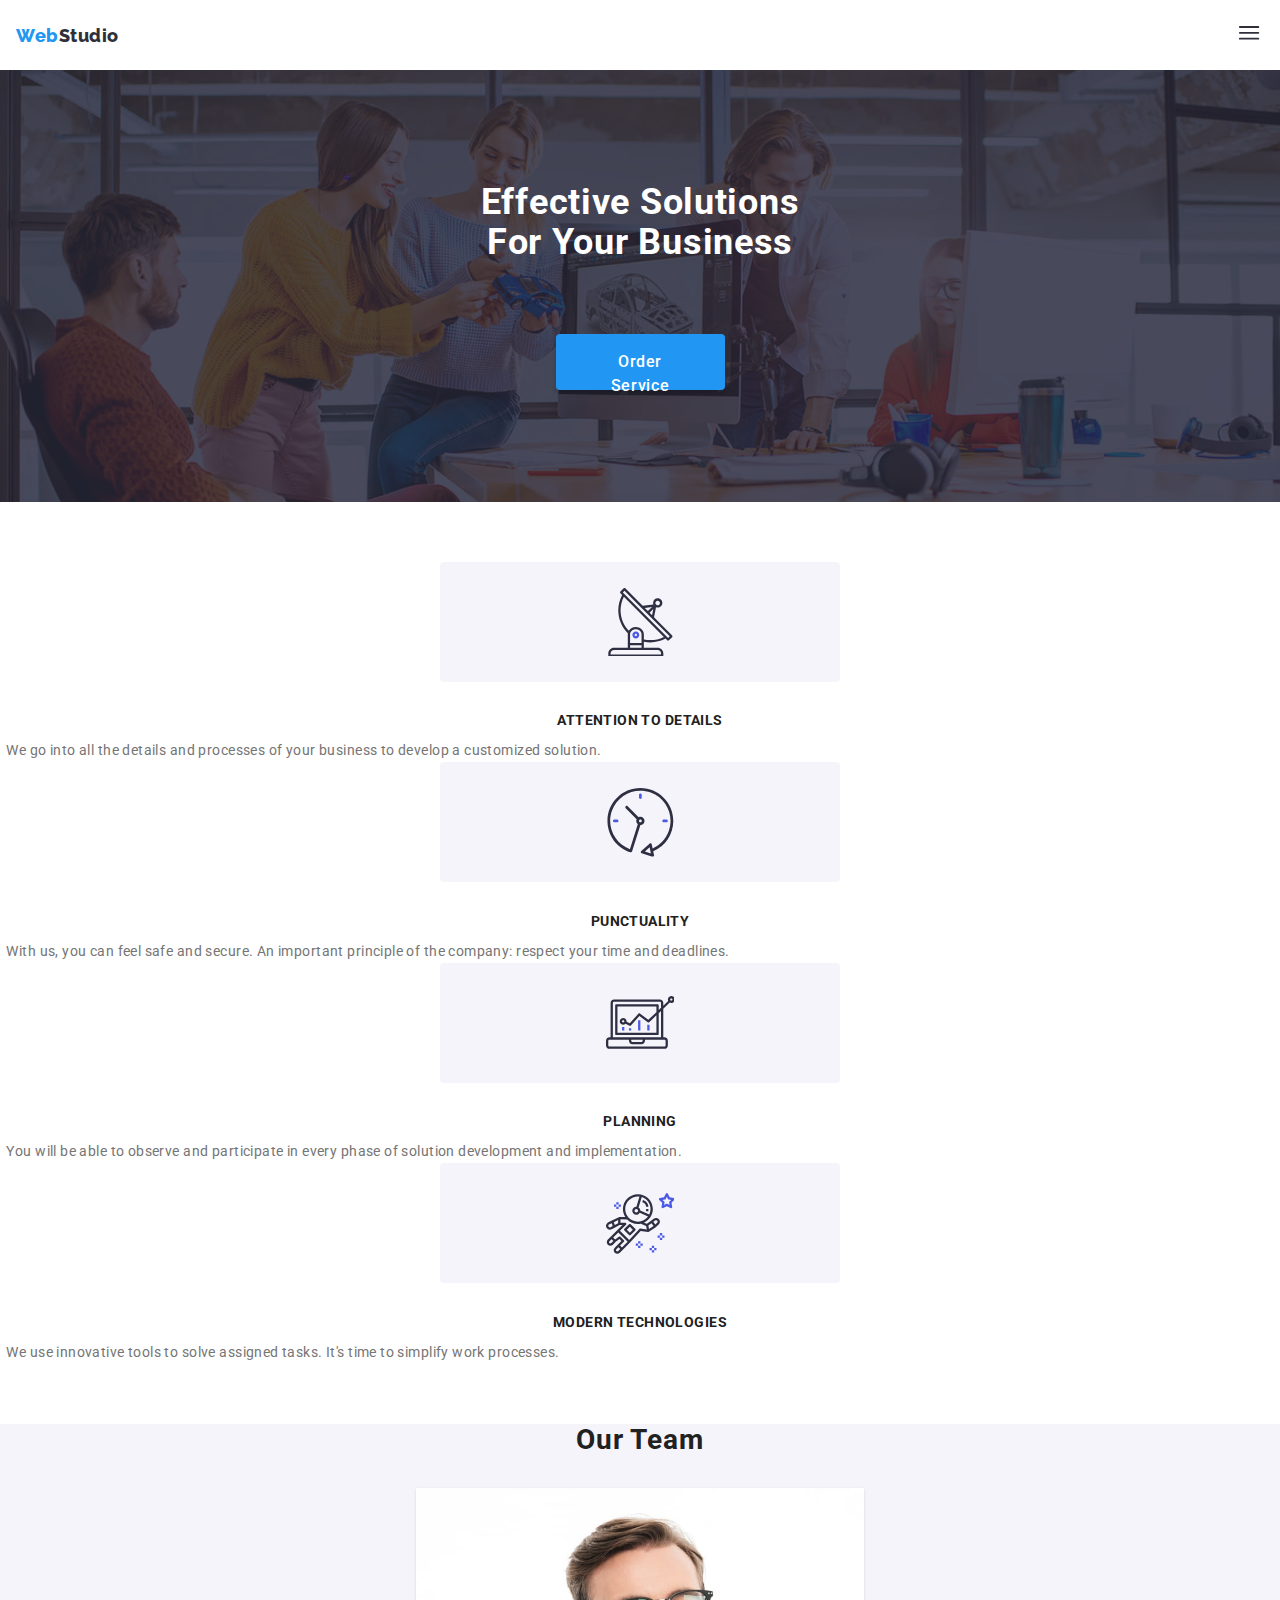
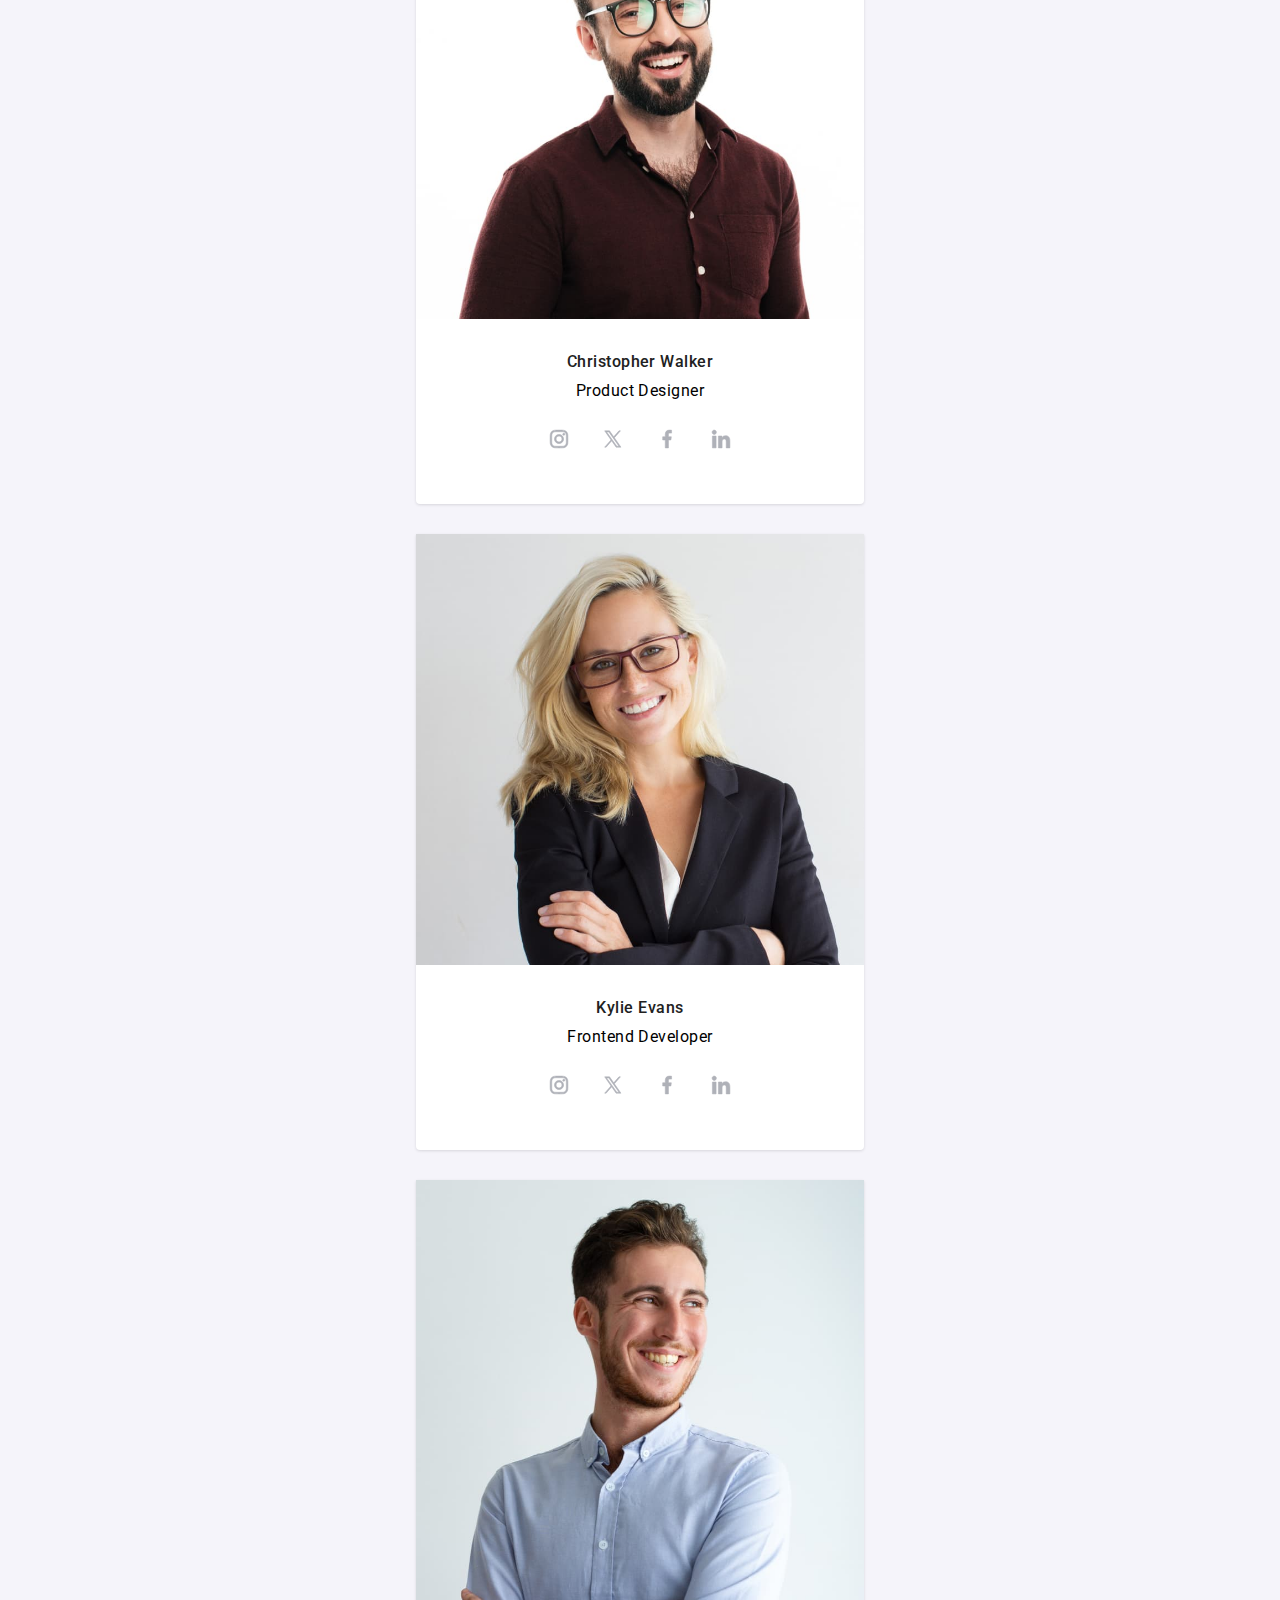
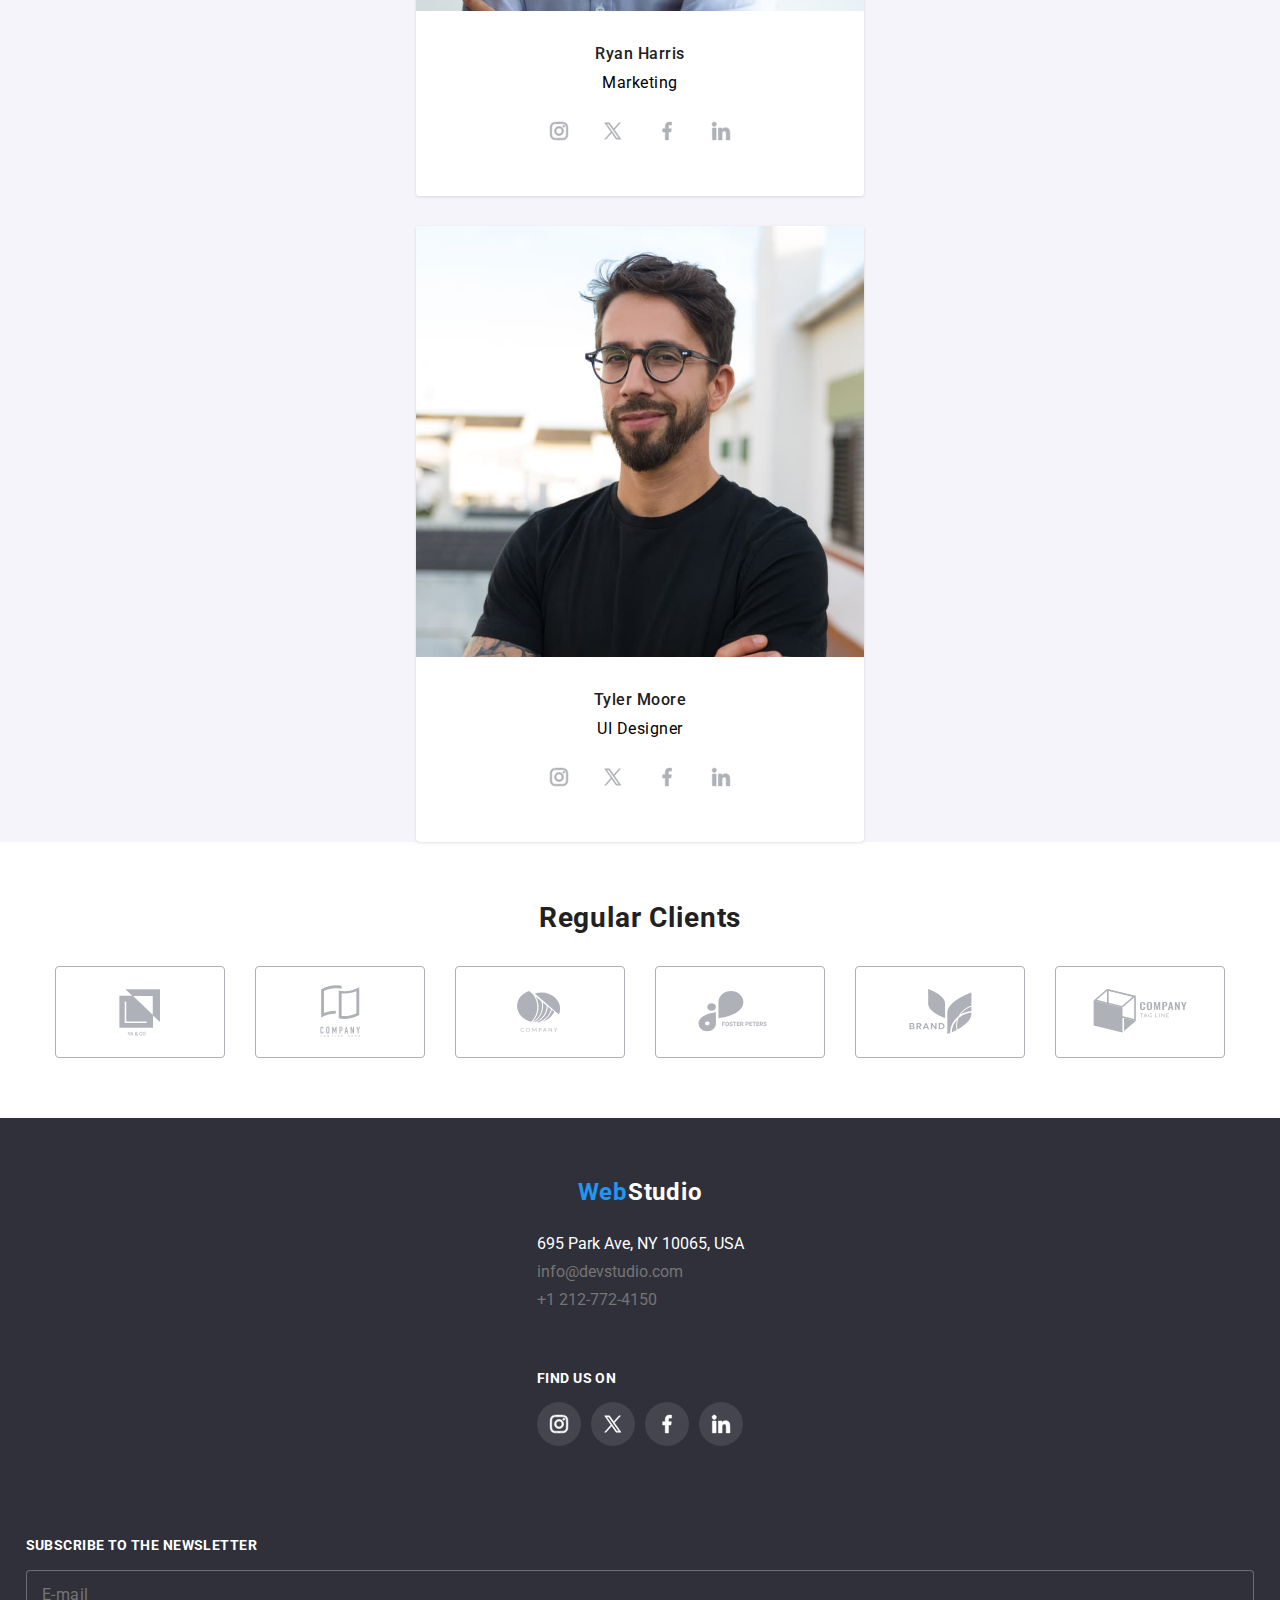
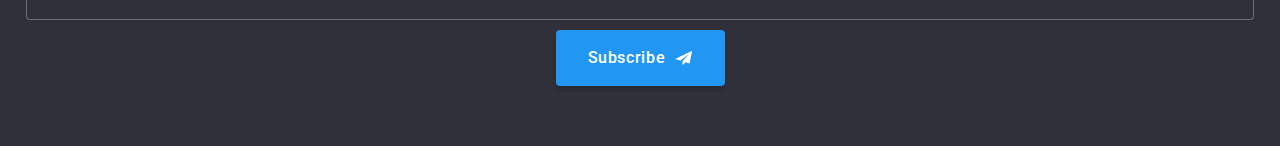
==== commit bddaae51: "started portofolio page" ====
--- a/index.html
+++ b/index.html
@@ -30,7 +30,7 @@
 				<a href="#" class="active">
 					<p>Studio</p>
 				</a>
-				<a href="./portofolio.html">
+				<a href="./pages/portofolio.html">
 					<p>Portfolio</p>
 				</a>
 				<a href="#">
@@ -424,7 +424,7 @@
 	</main>
 	<footer class="footer-section">
 		<div class="container flex footer-container">
-			<div>
+			<div class="footer__addres">
 				<a href="#" class="logo footer-logo">
 					<p><span>Web</span>Studio</p>
 				</a>
--- a/css/styles.css
+++ b/css/styles.css
@@ -84,8 +84,8 @@
   list-style: none;
 }
 
-.section {
-  padding: 16px;
+.section{
+  margin-bottom: 3.8rem;
 }
 
 .section-title{
@@ -289,7 +289,6 @@
   .atribute-list__container {
     flex-flow: column;
     align-items: center;
-    margin-bottom: 1.9rem;
 
     .atribute-list__icon-background {
       width: 25rem;
@@ -450,14 +449,33 @@
   flex-direction: column;
 	align-items: center;
 	justify-content: space-around;
-	gap: 70px;
+	gap: 60px;
 }
 
 .footer-logo {
-	p {
-		color: var(--white);
-		margin-bottom: 30px;
-	}
+  color: var(--white);
+  font-family: var(--font-secondary);
+  font-size: 24px;
+  font-weight: 700;
+  line-height: 28.18px;
+  letter-spacing: 0.03em;
+  text-align: center;
+  
+
+  span {
+    color: var(--color-primary);
+    font-family: inherit;
+    font-size: inherit;
+    font-weight: inherit;
+    line-height: inherit;
+    letter-spacing: inherit;
+  }
+}
+
+.footer__addres{
+  display: flex;
+  flex-direction: column;
+  gap: 1.75rem;
 }
 
 .address-container {
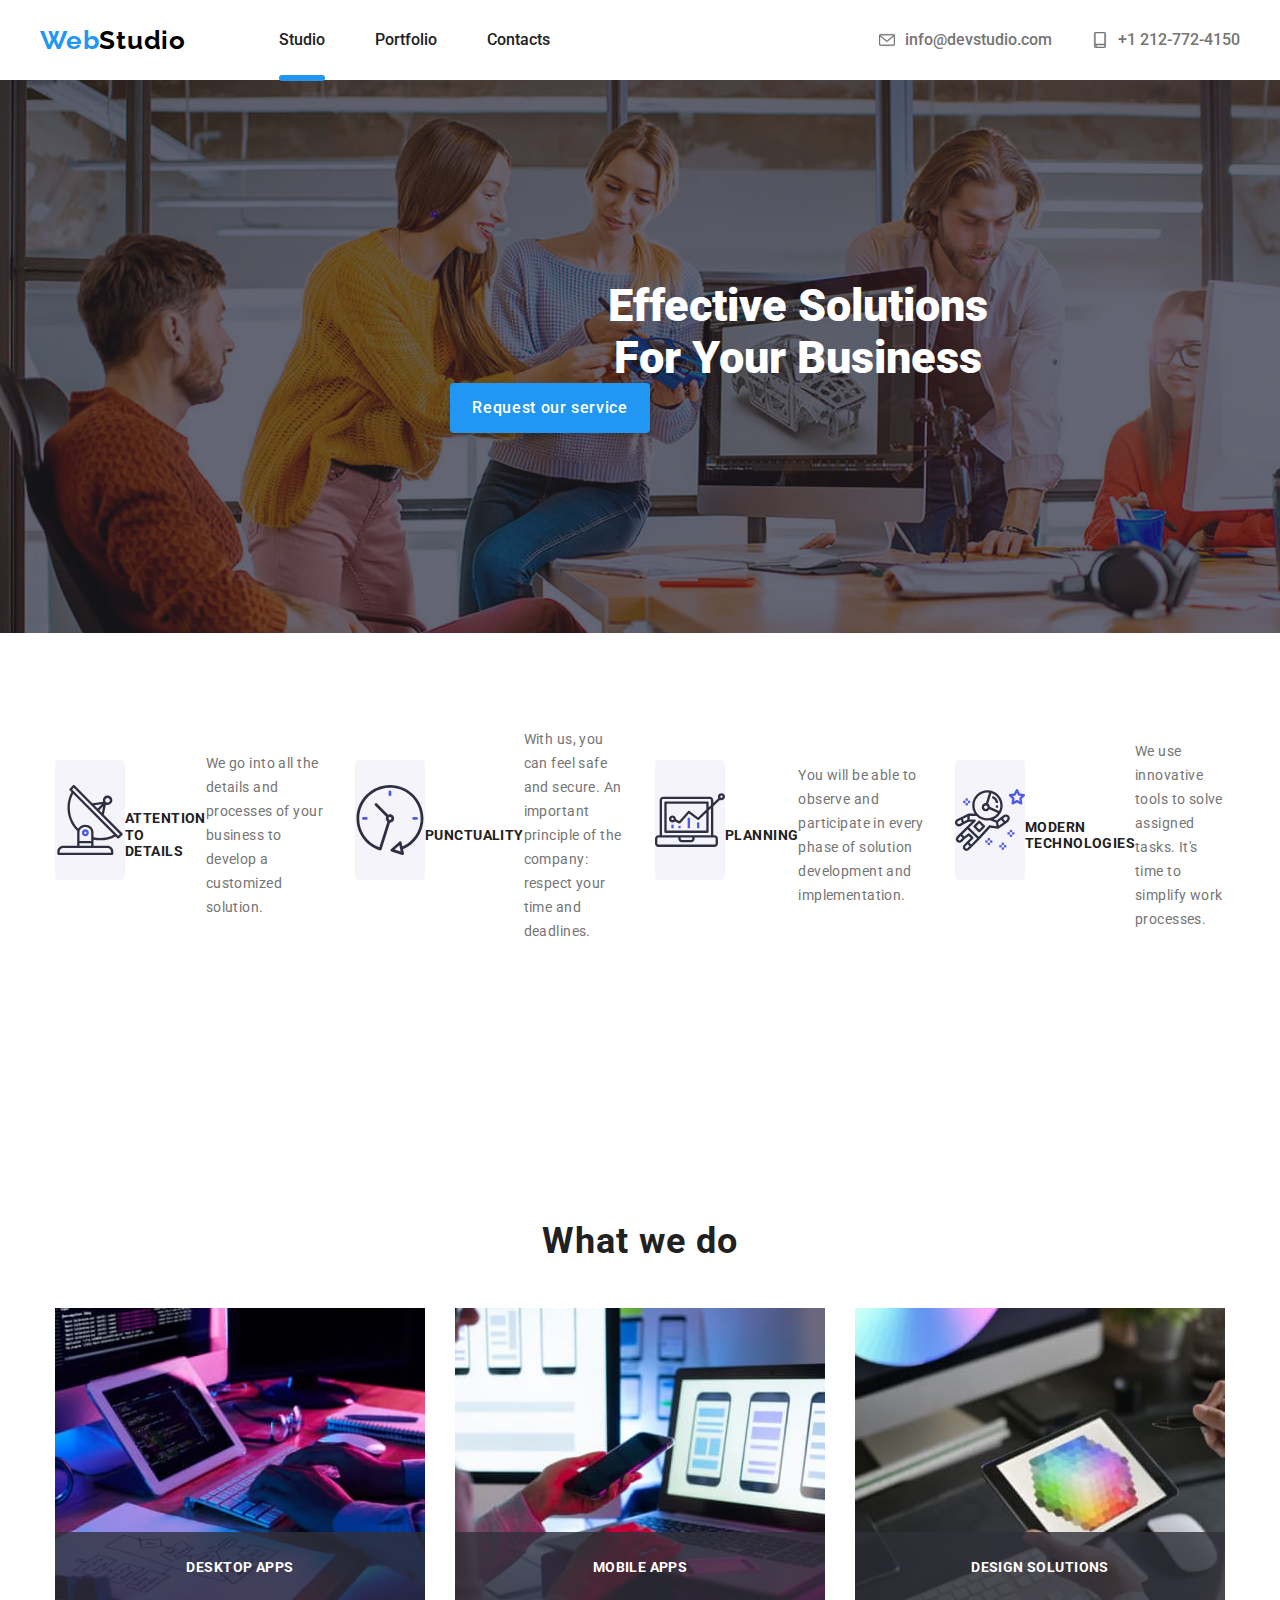
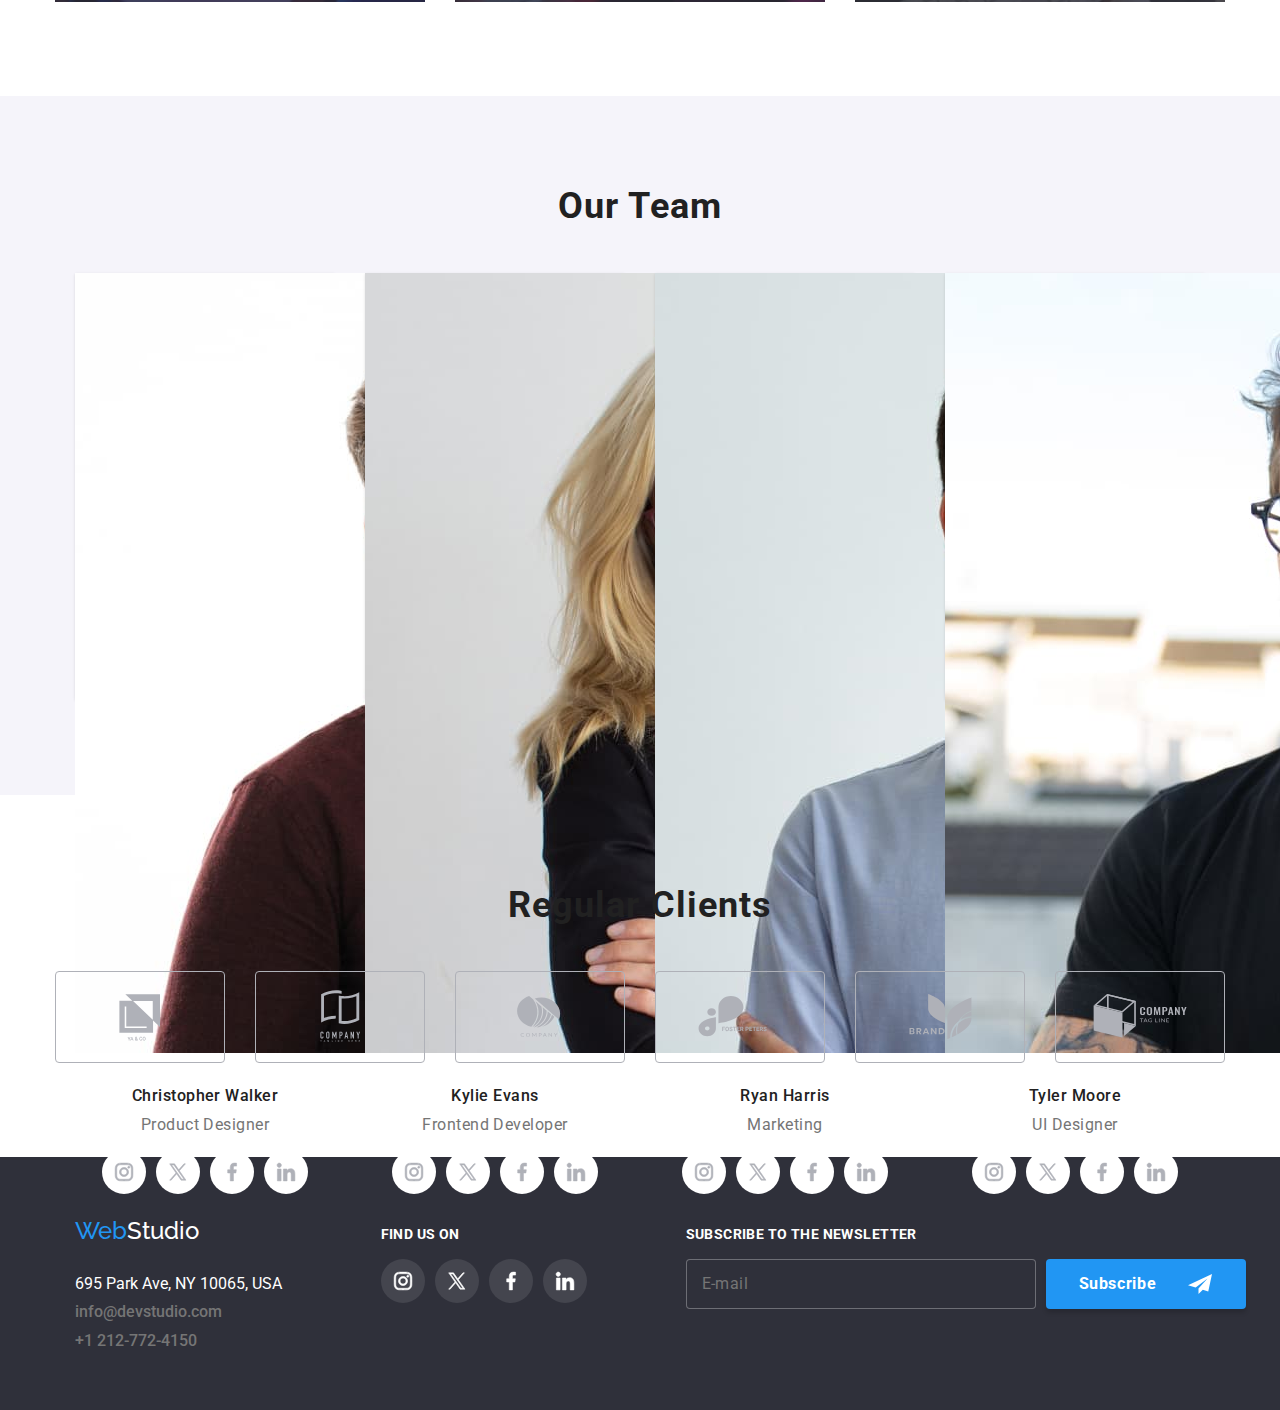
==== commit 5b3746ae: "final strech" ====
--- a/index.html
+++ b/index.html
@@ -1,541 +1,803 @@
 <!DOCTYPE html>
 <html lang="en">
+	<head>
+		<meta charset="UTF-8" />
+		<meta name="viewport" content="width=device-width, initial-scale=1.0" />
+		<!-- Fonts -->
+		<link rel="preconnect" href="https://fonts.googleapis.com" />
+		<link rel="preconnect" href="https://fonts.gstatic.com" crossorigin />
+		<link
+			href="https://fonts.googleapis.com/css2?family=Raleway:wght@700&family=Roboto:wght@400;500;700&display=swap"
+			rel="stylesheet"
+		/>
+		<!-- Styles -->
+		<link
+			rel="stylesheet"
+			href="https://cdnjs.cloudflare.com/ajax/libs/modern-normalize/1.0.0/modern-normalize.css"
+		/>
+		<link rel="stylesheet" href="./css/styles.css" />
+		<!-- title -->
+		<title>WebStudio</title>
+	</head>
 
-<head>
-	<meta charset="UTF-8" />
-	<meta name="viewport" content="width=device-width, initial-scale=1.0" />
-	<!-- Fonts -->
-	<link rel="preconnect" href="https://fonts.googleapis.com" />
-	<link rel="preconnect" href="https://fonts.gstatic.com" crossorigin />
-	<link href="https://fonts.googleapis.com/css2?family=Raleway:wght@700&family=Roboto:wght@400;500;700&display=swap"
-		rel="stylesheet" />
-	<!-- Styles -->
-	<link rel="stylesheet" href="https://cdnjs.cloudflare.com/ajax/libs/modern-normalize/1.0.0/modern-normalize.css" />
-	<link rel="stylesheet" href="./css/styles.css" />
-	<!-- title -->
-	<title>WebStudio</title>
-</head>
+	<body>
+		<!-- Header -->
+		<header>
+			<!-- Header Overlay -->
+			<div class="menu-overlay js-menu-container" id="mobile-menu">
+				<button type="button" class="menu-overlay__close js-close-menu">
+					<svg>
+						<use href="./images/svg/form-icons.svg#icon-close-black" />
+					</svg>
+				</button>
+				<div class="menu-overlay__links-container flex">
+					<a href="#" class="active">
+						<p>Studio</p>
+					</a>
+					<a href="./pages/portofolio.html">
+						<p>Portfolio</p>
+					</a>
+					<a href="#">
+						<p>Contacts</p>
+					</a>
+				</div>
+				<div class="header__contact-container flex center">
+					<a href="tel:+110001111111" class="tel">
+						<p>+11 (000) 111-11-11</p>
+					</a>
+					<a href="mailto:info@devstudio.com" class="email">
+						<p>info@devstudio.com</p>
+					</a>
+				</div>
+				<div class="menu-overlay__icons">
+					<a
+						href="https://www.instagram.com/goit.romania/"
+						class="menu-overlay__icon-link"
+						target="_blank"
+					>
+						<div class="menu-overlay__icon-background flex center">
+							<svg class="menu-overlay__icon">
+								<use
+									href="./images/svg/social-media-icons.svg#icon-instagram"
+								/>
+							</svg>
+						</div>
+					</a>
+					<a
+						href="https://twitter.com/goITclub"
+						class="menu-overlay__icon-link"
+						target="_blank"
+					>
+						<div class="menu-overlay__icon-background flex center">
+							<svg class="menu-overlay__icon">
+								<use href="./images/svg/social-media-icons.svg#icon-twitter" />
+							</svg>
+						</div>
+					</a>
+					<a
+						href="https://www.facebook.com/goit.romania/"
+						class="menu-overlay__icon-link"
+						target="_blank"
+					>
+						<div class="menu-overlay__icon-background flex center">
+							<svg class="menu-overlay__icon">
+								<use href="./images/svg/social-media-icons.svg#icon-facebook" />
+							</svg>
+						</div>
+					</a>
+					<a
+						href="https://www.linkedin.com/company/goit-romania/?originalSubdomain=ro"
+						class="menu-overlay__icon-link"
+						target="_blank"
+					>
+						<div class="menu-overlay__icon-background flex center">
+							<svg class="menu-overlay__icon">
+								<use href="./images/svg/social-media-icons.svg#icon-linkedin" />
+							</svg>
+						</div>
+					</a>
+				</div>
+			</div>
+			<!-- Navbar -->
+			<div class="container flex header-section__container">
+				<nav class="nav-bar">
+					<p class="nav-bar__logo"><span>Web</span>Studio</p>
+					<div class="header__links-container dsk flex center">
+						<a href="#" class="header__link dsk active">
+							<p>Studio</p>
+						</a>
+						<a href="./portofolio.html" class="header__link dsk">
+							<p>Portfolio</p>
+						</a>
+						<a href="#" class="header__link dsk">
+							<p>Contacts</p>
+						</a>
+					</div>
+					<button
+						type="button"
+						class="nav-bar__menu-btn js-open-menu"
+						aria-expanded="false"
+						aria-controls="mobile-menu"
+					>
+						<svg class="nav-bar__menu-btn-icon">
+							<use href="./images/svg/form-icons.svg#icon-menu-hamburger" />
+						</svg>
+					</button>
+				</nav>
+				<div class="header__contact-container flex">
+					<a
+						href="mailto:info@devstudio.com"
+						class="contact__link dsk flex center"
+					>
+						<div class="flex center header__contact">
+							<svg class="header__contact-icon">
+								<use href="./images/svg/contact-icons.svg#icon-envelope"></use>
+							</svg>
+							<p>info@devstudio.com</p>
+						</div>
+					</a>
+					<a href="tel:+12127724150" class="contact__link dsk flex center">
+						<div class="flex center header__contact">
+							<svg class="header__contact-icon">
+								<use
+									href="./images/svg/contact-icons.svg#icon-smartphone"
+								></use>
+							</svg>
+							<p>+1 212-772-4150</p>
+						</div>
+					</a>
+				</div>
+			</div>
+		</header>
+		<!-- Main -->
+		<main>
+			<!-- Hero Section -->
+			<section class="hero-section">
+				<div class="hero-section__overlay">
+					<h1 class="hero-section__title">
+						Effective Solutions <br />
+						For Your Business
+					</h1>
+					<button data-modal-open type="button" class="hero-btn form-btn">
+						Request our service
+					</button>
+				</div>
+			</section>
+			<!-- Atribute Section -->
+			<section class="section">
+				<div class="container">
+					<ul class="atribute-list flex center">
+						<li>
+							<div class="atribute-list__container flex center">
+								<div class="atribute-list__icon-background flex center">
+									<svg class="atribute-list__icon">
+										<use
+											href="./images/svg/atribute-icons.svg#icon-antenna-1"
+										></use>
+									</svg>
+								</div>
+								<p class="atribute-list__title">ATTENTION TO DETAILS</p>
+								<p class="atribute-list__content">
+									We go into all the details and processes of your business to
+									develop a customized solution.
+								</p>
+							</div>
+						</li>
+						<li>
+							<div class="atribute-list__container flex center">
+								<div class="atribute-list__icon-background flex center">
+									<svg class="atribute-list__icon">
+										<use
+											href="./images/svg/atribute-icons.svg#icon-clock-1"
+										></use>
+									</svg>
+								</div>
+								<p class="atribute-list__title">PUNCTUALITY</p>
+								<p class="atribute-list__content">
+									With us, you can feel safe and secure. An important principle
+									of the company: respect your time and deadlines.
+								</p>
+							</div>
+						</li>
+						<li>
+							<div class="atribute-list__container flex center">
+								<div class="atribute-list__icon-background flex center">
+									<svg class="atribute-list__icon">
+										<use
+											href="./images/svg/atribute-icons.svg#icon-diagram-1"
+										></use>
+									</svg>
+								</div>
+								<p class="atribute-list__title">PLANNING</p>
+								<p class="atribute-list__content">
+									You will be able to observe and participate in every phase of
+									solution development and implementation.
+								</p>
+							</div>
+						</li>
+						<li>
+							<div class="atribute-list__container flex center">
+								<div class="atribute-list__icon-background flex center">
+									<svg class="atribute-list__icon">
+										<use
+											href="./images/svg/atribute-icons.svg#icon-astronaut-1"
+										></use>
+									</svg>
+								</div>
+								<p class="atribute-list__title">MODERN TECHNOLOGIES</p>
+								<p class="atribute-list__content">
+									We use innovative tools to solve assigned tasks. It's time to
+									simplify work processes.
+								</p>
+							</div>
+						</li>
+					</ul>
+				</div>
+			</section>
+			<!-- What we do -->
+			<section class="section what-we-do">
+				<h2 class="section-title atribute-section__title">What we do</h2>
+				<div class="atribute-section__image-list">
+					<div class="atribute-section__image-container">
+						<img
+							src="./images/jpg/index/box-1@1x.jpg"
+							alt="imgae of coding"
+							srcset="
+								./images/jpg/index/box-1@1x.jpg 1x,
+								./images/jpg/index/box-1@2x.jpg 2x
+							"
+						/>
+						<div class="atribute-section__image-overlay">
+							<p>DESKTOP APPS</p>
+						</div>
+					</div>
+					<div class="atribute-section__image-container">
+						<img
+							src="./images/jpg/index/box-2@1x.jpg"
+							alt="image of mobile apps"
+							srcset="
+								./images/jpg/index/box-2@1x.jpg 1x,
+								./images/jpg/index/box-2@2x.jpg 2x
+							"
+						/>
+						<div class="atribute-section__image-overlay">
+							<p>MOBILE APPS</p>
+						</div>
+					</div>
+					<div class="atribute-section__image-container">
+						<img
+							src="./images/jpg/index/box-3@1x.jpg"
+							alt="image of design"
+							srcset="
+								./images/jpg/index/box-3@1x.jpg 1x,
+								./images/jpg/index/box-3@2x.jpg 2x
+							"
+						/>
+						<div class="atribute-section__image-overlay">
+							<p>DESIGN SOLUTIONS</p>
+						</div>
+					</div>
+				</div>
+			</section>
+			<!-- Team Section -->
+			<section class="team-section section">
+				<div class="container">
+					<h2 class="section-title">Our Team</h2>
+					<ul class="team-card-list flex center">
+						<li>
+							<div class="team-card">
+								<img
+									src="./images/jpg/index/chris@1x.jpg"
+									alt="image of Christopher Walker"
+									class="team-card__img"
+									srcset="
+										./images/jpg/index/chris@1x.jpg 1x,
+										./images/jpg/index/chris@2x.jpg 2x
+									"
+								/>
+								<p class="team-card__name">Christopher Walker</p>
+								<p class="team-card__function">Product Designer</p>
+								<div class="team-card__icons">
+									<a
+										href="https://www.instagram.com/goit.romania/"
+										class="team-card__icon-link"
+										target="_blank"
+									>
+										<div class="team-card__icon-background flex center">
+											<svg class="team-card__icon">
+												<use
+													href="./images/svg/social-media-icons.svg#icon-instagram"
+												></use>
+											</svg>
+										</div>
+									</a>
+									<a
+										href="https://twitter.com/goITclub"
+										class="team-card__icon-link"
+										target="_blank"
+									>
+										<div class="team-card__icon-background flex center">
+											<svg class="team-card__icon">
+												<use
+													href="./images/svg/social-media-icons.svg#icon-twitter"
+												></use>
+											</svg>
+										</div>
+									</a>
 
-<body>
-	<!-- Header -->
-	<header>
-		<!-- Header Overlay -->
-		<div class="menu-overlay js-menu-container" id="mobile-menu">
-			<button type="button" class="menu-overlay__close js-close-menu">
-				<svg>
-					<use href="./images/svg/form-icons.svg#icon-close-black" />
-				</svg>
-			</button>
-			<div class="menu-overlay__links-container flex">
-				<a href="#" class="active">
-					<p>Studio</p>
-				</a>
-				<a href="./pages/portofolio.html">
-					<p>Portfolio</p>
-				</a>
-				<a href="#">
-					<p>Contacts</p>
-				</a>
+									<a
+										href="https://www.facebook.com/goit.romania/"
+										class="team-card__icon-link"
+										target="_blank"
+									>
+										<div class="team-card__icon-background flex center">
+											<svg class="team-card__icon">
+												<use
+													href="./images/svg/social-media-icons.svg#icon-facebook"
+												></use>
+											</svg>
+										</div>
+									</a>
+									<a
+										href="https://www.linkedin.com/company/goit-romania/?originalSubdomain=ro"
+										class="team-card__icon-link"
+										target="_blank"
+									>
+										<div class="team-card__icon-background flex center">
+											<svg class="team-card__icon">
+												<use
+													href="./images/svg/social-media-icons.svg#icon-linkedin"
+												></use>
+											</svg>
+										</div>
+									</a>
+								</div>
+							</div>
+						</li>
+						<li>
+							<div class="team-card">
+								<img
+									src="./images/jpg/index/kylie@1x.jpg"
+									alt="image of Kylie Evans"
+									class="team-card__img"
+									srcset="
+										./images/jpg/index/kylie@1x.jpg 1x,
+										./images/jpg/index/kylie@2x.jpg 2x
+									"
+								/>
+								<p class="team-card__name">Kylie Evans</p>
+								<p class="team-card__function">Frontend Developer</p>
+								<div class="team-card__icons">
+									<a
+										href="https://www.instagram.com/goit.romania/"
+										class="team-card__icon-link"
+										target="_blank"
+									>
+										<div class="team-card__icon-background flex center">
+											<svg class="team-card__icon">
+												<use
+													href="./images/svg/social-media-icons.svg#icon-instagram"
+												></use>
+											</svg>
+										</div>
+									</a>
+
+									<a
+										href="https://twitter.com/goITclub"
+										class="team-card__icon-link"
+										target="_blank"
+									>
+										<div class="team-card__icon-background flex center">
+											<svg class="team-card__icon">
+												<use
+													href="./images/svg/social-media-icons.svg#icon-twitter"
+												></use>
+											</svg>
+										</div>
+									</a>
+									<a
+										href="https://www.facebook.com/goit.romania/"
+										class="team-card__icon-link"
+										target="_blank"
+									>
+										<div class="team-card__icon-background flex center">
+											<svg class="team-card__icon">
+												<use
+													href="./images/svg/social-media-icons.svg#icon-facebook"
+												></use>
+											</svg>
+										</div>
+									</a>
+									<a
+										href="https://www.linkedin.com/company/goit-romania/?originalSubdomain=ro"
+										class="team-card__icon-link"
+										target="_blank"
+									>
+										<div class="team-card__icon-background flex center">
+											<svg class="team-card__icon">
+												<use
+													href="./images/svg/social-media-icons.svg#icon-linkedin"
+												></use>
+											</svg>
+										</div>
+									</a>
+								</div>
+							</div>
+						</li>
+						<li>
+							<div class="team-card">
+								<img
+									src="./images/jpg/index/ryan@1x.jpg"
+									alt="image of Ryan Harris"
+									class="team-card__img"
+									srcset="
+										./images/jpg/index/ryan@1x.jpg 1x,
+										./images/jpg/index/ryan@2x.jpg 2x
+									"
+								/>
+								<p class="team-card__name">Ryan Harris</p>
+								<p class="team-card__function">Marketing</p>
+								<div class="team-card__icons">
+									<a
+										href="https://www.instagram.com/goit.romania/"
+										class="team-card__icon-link"
+										target="_blank"
+									>
+										<div class="team-card__icon-background flex center">
+											<svg class="team-card__icon">
+												<use
+													href="./images/svg/social-media-icons.svg#icon-instagram"
+												></use>
+											</svg>
+										</div>
+									</a>
+									<a
+										href="https://twitter.com/goITclub"
+										class="team-card__icon-link"
+										target="_blank"
+									>
+										<div class="team-card__icon-background flex center">
+											<svg class="team-card__icon">
+												<use
+													href="./images/svg/social-media-icons.svg#icon-twitter"
+												></use>
+											</svg>
+										</div>
+									</a>
+
+									<a
+										href="https://www.facebook.com/goit.romania/"
+										class="team-card__icon-link"
+										target="_blank"
+									>
+										<div class="team-card__icon-background flex center">
+											<svg class="team-card__icon">
+												<use
+													href="./images/svg/social-media-icons.svg#icon-facebook"
+												></use>
+											</svg>
+										</div>
+									</a>
+									<a
+										href="https://www.linkedin.com/company/goit-romania/?originalSubdomain=ro"
+										class="team-card__icon-link"
+										target="_blank"
+									>
+										<div class="team-card__icon-background flex center">
+											<svg class="team-card__icon">
+												<use
+													href="./images/svg/social-media-icons.svg#icon-linkedin"
+												></use>
+											</svg>
+										</div>
+									</a>
+								</div>
+							</div>
+						</li>
+						<li>
+							<div class="team-card">
+								<img
+									src="./images/jpg/index/tyler@1x.jpg"
+									alt="image of Tyler Moore"
+									class="team-card__img"
+									srcset="
+										./images/jpg/index/tyler@1x.jpg 1x,
+										./images/jpg/index/tyler@2x.jpg 2x
+									"
+								/>
+								<p class="team-card__name">Tyler Moore</p>
+								<p class="team-card__function">UI Designer</p>
+								<div class="team-card__icons">
+									<a
+										href="https://www.instagram.com/goit.romania/"
+										class="team-card__icon-link"
+										target="_blank"
+									>
+										<div class="team-card__icon-background flex center">
+											<svg class="team-card__icon">
+												<use
+													href="./images/svg/social-media-icons.svg#icon-instagram"
+												></use>
+											</svg>
+										</div>
+									</a>
+									<a
+										href="https://twitter.com/goITclub"
+										class="team-card__icon-link"
+										target="_blank"
+									>
+										<div class="team-card__icon-background flex center">
+											<svg class="team-card__icon">
+												<use
+													href="./images/svg/social-media-icons.svg#icon-twitter"
+												></use>
+											</svg>
+										</div>
+									</a>
+
+									<a
+										href="https://www.facebook.com/goit.romania/"
+										class="team-card__icon-link"
+										target="_blank"
+									>
+										<div class="team-card__icon-background flex center">
+											<svg class="team-card__icon">
+												<use
+													href="./images/svg/social-media-icons.svg#icon-facebook"
+												></use>
+											</svg>
+										</div>
+									</a>
+									<a
+										href="https://www.linkedin.com/company/goit-romania/?originalSubdomain=ro"
+										class="team-card__icon-link"
+										target="_blank"
+									>
+										<div class="team-card__icon-background flex center">
+											<svg class="team-card__icon">
+												<use
+													href="./images/svg/social-media-icons.svg#icon-linkedin"
+												></use>
+											</svg>
+										</div>
+									</a>
+								</div>
+							</div>
+						</li>
+					</ul>
+				</div>
+			</section>
+			<!-- Client Section -->
+			<section class="client-section section">
+				<div class="container">
+					<h2 class="section-title">Regular Clients</h2>
+					<div class="client-list flex center">
+						<a href="#">
+							<div class="client-list__background flex center">
+								<svg class="client-list__logo">
+									<use href="./images/svg/clients.svg#icon-Client-1"></use>
+								</svg>
+							</div>
+						</a>
+						<a href="#">
+							<div class="client-list__background flex center">
+								<svg class="client-list__logo">
+									<use href="./images/svg/clients.svg#icon-Client-2"></use>
+								</svg>
+							</div>
+						</a>
+						<a href="#">
+							<div class="client-list__background flex center">
+								<svg class="client-list__logo">
+									<use href="./images/svg/clients.svg#icon-Client-3"></use>
+								</svg>
+							</div>
+						</a>
+						<a href="#">
+							<div class="client-list__background flex center">
+								<svg class="client-list__logo">
+									<use href="./images/svg/clients.svg#icon-Client-4"></use>
+								</svg>
+							</div>
+						</a>
+						<a href="#">
+							<div class="client-list__background flex center">
+								<svg class="client-list__logo">
+									<use href="./images/svg/clients.svg#icon-Client-5"></use>
+								</svg>
+							</div>
+						</a>
+						<a href="#">
+							<div class="client-list__background flex center">
+								<svg class="client-list__logo">
+									<use href="./images/svg/clients.svg#icon-Client-6"></use>
+								</svg>
+							</div>
+						</a>
+					</div>
+				</div>
+			</section>
+		</main>
+		<!-- Footer -->
+		<footer class="footer-section">
+			<div class="container flex footer-container">
+				<div class="footer__addres">
+					<a href="#" class="logo footer-logo">
+						<p><span>Web</span>Studio</p>
+					</a>
+					<address class="address-container">
+						<p>695 Park Ave, NY 10065, USA</p>
+						<a href="mailto:info@devstudio.com">info@devstudio.com</a>
+						<a href="tel:+12127724150">+1 212-772-4150</a>
+					</address>
+				</div>
+				<div>
+					<p class="footer__title">Find us on</p>
+					<div class="footer__icons">
+						<a
+							href="https://www.instagram.com/goit.romania/"
+							class="footer__icon-link"
+							target="_blank"
+						>
+							<div class="footer__icon-background flex center">
+								<svg class="footer__icon">
+									<use
+										href="./images/svg/social-media-icons.svg#icon-instagram"
+									></use>
+								</svg>
+							</div>
+						</a>
+						<a
+							href="https://twitter.com/goITclub"
+							class="footer__icon-link"
+							target="_blank"
+						>
+							<div class="footer__icon-background flex center">
+								<svg class="footer__icon">
+									<use
+										href="./images/svg/social-media-icons.svg#icon-twitter"
+									></use>
+								</svg>
+							</div>
+						</a>
+						<a
+							href="https://www.facebook.com/goit.romania/"
+							class="footer__icon-link"
+							target="_blank"
+						>
+							<div class="footer__icon-background flex center">
+								<svg class="footer__icon">
+									<use
+										href="./images/svg/social-media-icons.svg#icon-facebook"
+									></use>
+								</svg>
+							</div>
+						</a>
+						<a
+							href="https://www.linkedin.com/company/goit-romania/?originalSubdomain=ro"
+							class="footer__icon-link"
+							target="_blank"
+						>
+							<div class="footer__icon-background flex center">
+								<svg class="footer__icon">
+									<use
+										href="./images/svg/social-media-icons.svg#icon-linkedin"
+									></use>
+								</svg>
+							</div>
+						</a>
+					</div>
+				</div>
+				<form>
+					<label for="newsletter-email" class="footer__input-label"
+						>SUBSCRIBE TO THE NEWSLETTER</label
+					>
+					<br />
+					<div>
+						<input
+							type="text"
+							name="newsletter-email"
+							id="newsletter-email"
+							placeholder="E-mail"
+							class="input-field footer__input"
+						/>
+						<button
+							type="submit"
+							class="btn footer__input-btn form-btn flex center"
+						>
+							Subscribe
+							<svg class="send-logo">
+								<use href="./images/svg/form-icons.svg#icon-icon-send"></use>
+							</svg>
+						</button>
+					</div>
+				</form>
 			</div>
-			<div class="header__contact-container flex center">
-				<a href="tel:+110001111111" class="contact__link tel">
-					<p>+11 (000) 111-11-11</p>
-				</a>
-				<a href="mailto:info@devstudio.com" class="contact__link email">
-					<p>info@devstudio.com</p>
-				</a>
-			</div>
-			<div class="menu-overlay__icons">
-				<a href="https://www.instagram.com/goit.romania/" class="menu-overlay__icon-link" target="_blank">
-					<div class="menu-overlay__icon-background flex center">
-						<svg class="menu-overlay__icon">
-							<use href="./images/svg/social-media-icons.svg#icon-instagram" />
+		</footer>
+		<!-- Modal -->
+		<div data-modal class="modal__backdrop is-hidden">
+			<div class="modal">
+				<button
+					type="button"
+					data-modal-close
+					class="modal__close-btn flex center"
+				>
+					<svg class="modal__close-icon">
+						<use href="./images/svg/form-icons.svg#icon-close-black"></use>
+					</svg>
+				</button>
+				<form action="POST" class="modal__form flex">
+					<h2 class="modal__form-heading">
+						Leave your information and we'll call you back
+					</h2>
+					<label for="name" class="input-label">Name</label>
+					<input
+						type="text"
+						name="name"
+						id="name"
+						class="input-field"
+						required
+					/>
+					<label for="name" class="input-icon">
+						<svg>
+							<use href="./images/svg/form-icons.svg#icon-person-black"></use>
 						</svg>
-					</div>
-				</a>
-				<a href="https://twitter.com/goITclub" class="menu-overlay__icon-link" target="_blank">
-					<div class="menu-overlay__icon-background flex center">
-						<svg class="menu-overlay__icon">
-							<use href="./images/svg/social-media-icons.svg#icon-twitter" />
+					</label>
+					<label for="telephone" class="input-label">Telephone</label>
+					<input
+						type="number"
+						name="telephone"
+						id="telephone"
+						class="input-field"
+						inputmode="numeric"
+						required
+					/>
+					<label for="telephone" class="input-icon">
+						<svg>
+							<use href="./images/svg/form-icons.svg#icon-phone-black"></use>
 						</svg>
-					</div>
-				</a>
-				<a href="https://www.facebook.com/goit.romania/" class="menu-overlay__icon-link" target="_blank">
-					<div class="menu-overlay__icon-background flex center">
-						<svg class="menu-overlay__icon">
-							<use href="./images/svg/social-media-icons.svg#icon-facebook" />
+					</label>
+					<label for="email" class="input-label">E-mail</label>
+					<input
+						type="email"
+						name="email"
+						id="email"
+						class="input-field"
+						required
+					/>
+					<label for="email" class="input-icon">
+						<svg>
+							<use href="./images/svg/form-icons.svg#icon-email-black"></use>
 						</svg>
-					</div>
-				</a>
-				<a href="https://www.linkedin.com/company/goit-romania/?originalSubdomain=ro"
-					class="menu-overlay__icon-link" target="_blank">
-					<div class="menu-overlay__icon-background flex center">
-						<svg class="menu-overlay__icon">
-							<use href="./images/svg/social-media-icons.svg#icon-linkedin" />
-						</svg>
-					</div>
-				</a>
+					</label>
+					<label for="comments" class="input-label">Comments</label>
+					<textarea
+						name="comments"
+						id="comments"
+						class="input-field"
+						placeholder="Enter the text"
+					></textarea>
+					<label class="conditions-box"
+						><input
+							type="checkbox"
+							name="terms-conditions"
+							value="agree"
+							class="tc-input"
+						/>
+						<span class="unchecked">
+							<svg>
+								<use href="./images/svg/form-icons.svg#icon-Vector"></use>
+							</svg>
+						</span>
+						I accept the terms and conditions of the
+						<a href="#">Privacy Policy</a>
+					</label>
+
+					<button type="submit" class="form-btn modal__submit">Send</button>
+				</form>
 			</div>
 		</div>
-		<!-- Navbar -->
-		<nav class="nav-bar">
-			<p class="nav-bar__logo"><span>Web</span>Studio</p>
-			<button type="button" class="nav-bar__menu-btn js-open-menu" aria-expanded="false"
-				aria-controls="mobile-menu">
-				<svg class="nav-bar__menu-btn-icon">
-					<use href="./images/svg/form-icons.svg#icon-menu-hamburger" />
-				</svg>
-			</button>
-		</nav>
-	</header>
-	<!-- Main -->
-	<main>
-		<!-- Hero Section -->
-		<section class="hero-section">
-			<div class="hero-section__overlay">
-				<h1 class="hero-section__title">
-					Effective Solutions <br />
-					For Your Business
-				</h1>
-				<button data-modal-open type="button" class="hero-btn form-btn">
-					Order Service
-				</button>
-			</div>
-		</section>
-		<!-- Atribute Section -->
-		<section class="section">
-			<div class="container">
-				<ul class="atribute-list flex center">
-					<li>
-						<div class="atribute-list__container flex center">
-							<div class="atribute-list__icon-background flex center">
-								<svg class="atribute-list__icon">
-									<use href="./images/svg/atribute-icons.svg#icon-antenna-1"></use>
-								</svg>
-							</div>
-							<p class="atribute-list__title">ATTENTION TO DETAILS</p>
-							<p class="atribute-list__content">
-								We go into all the details and processes of your business to
-								develop a customized solution.
-							</p>
-						</div>
-					</li>
-					<li>
-						<div class="atribute-list__container flex center">
-							<div class="atribute-list__icon-background flex center">
-								<svg class="atribute-list__icon">
-									<use href="./images/svg/atribute-icons.svg#icon-clock-1"></use>
-								</svg>
-							</div>
-							<p class="atribute-list__title">PUNCTUALITY</p>
-							<p class="atribute-list__content">
-								With us, you can feel safe and secure. An important principle
-								of the company: respect your time and deadlines.
-							</p>
-						</div>
-					</li>
-					<li>
-						<div class="atribute-list__container flex center">
-							<div class="atribute-list__icon-background flex center">
-								<svg class="atribute-list__icon">
-									<use href="./images/svg/atribute-icons.svg#icon-diagram-1"></use>
-								</svg>
-							</div>
-							<p class="atribute-list__title">PLANNING</p>
-							<p class="atribute-list__content">
-								You will be able to observe and participate in every phase of
-								solution development and implementation.
-							</p>
-						</div>
-					</li>
-					<li>
-						<div class="atribute-list__container flex center">
-							<div class="atribute-list__icon-background flex center">
-								<svg class="atribute-list__icon">
-									<use href="./images/svg/atribute-icons.svg#icon-astronaut-1"></use>
-								</svg>
-							</div>
-							<p class="atribute-list__title">MODERN TECHNOLOGIES</p>
-							<p class="atribute-list__content">
-								We use innovative tools to solve assigned tasks. It's time to
-								simplify work processes.
-							</p>
-						</div>
-					</li>
-				</ul>
-		</section>
-		<!-- What we do -->
-		<section class="section what-we-do">
-			<h2 class="section-title atribute-section__title">What we do</h2>
-			<div class="atribute-section__image-list">
-				<div class="atribute-section__image-container">
-					<img src="./images/jpg/index/box-1@1x.jpg" alt="imgae of coding" srcset="
-                  ./images/jpg/index/box-1@1x.jpg 1x,
-                  ./images/jpg/index/box-1@2x.jpg 2x
-                " />
-					<div class="atribute-section__image-overlay">
-						<p>DESKTOP APPS</p>
-					</div>
-				</div>
-				<div class="atribute-section__image-container">
-					<img src="./images/jpg/index/box-2@1x.jpg" alt="image of mobile apps" srcset="
-                  ./images/jpg/index/box-2@1x.jpg 1x,
-                  ./images/jpg/index/box-2@2x.jpg 2x
-                " />
-					<div class="atribute-section__image-overlay">
-						<p>MOBILE APPS</p>
-					</div>
-				</div>
-				<div class="atribute-section__image-container">
-					<img src="./images/jpg/index/box-3@1x.jpg" alt="image of design" srcset="
-                  ./images/jpg/index/box-3@1x.jpg 1x,
-                  ./images/jpg/index/box-3@2x.jpg 2x
-                " />
-					<div class="atribute-section__image-overlay">
-						<p>DESIGN SOLUTIONS</p>
-					</div>
-				</div>
-			</div>
-		</section>
-		<section class="team-section section">
-			<div class="container">
-				<h2 class="section-title">Our Team</h2>
-				<ul class="team-card-list flex center">
-					<li>
-						<div class="team-card">
-							<img src="./images/jpg/index/chris@1x.jpg" alt="image of Christopher Walker" class="team-card__img" srcset="./images/jpg/index/chris@1x.jpg 1x, ./images/jpg/index/chris@2x.jpg 2x" />
-							<p class="team-card__name">Christopher Walker</p>
-							<p class="team-card__function">Product Designer</p>
-							<div class="team-card__icons">
-								<a href="https://www.instagram.com/goit.romania/" class="team-card__icon-link"
-									target="_blank">
-									<div class="team-card__icon-background flex center">
-										<svg class="team-card__icon">
-											<use href="./images/svg/social-media-icons.svg#icon-instagram"></use>
-										</svg>
-									</div>
-								</a>
-								<a href="https://twitter.com/goITclub" class="team-card__icon-link" target="_blank">
-									<div class="team-card__icon-background flex center">
-										<svg class="team-card__icon">
-											<use href="./images/svg/social-media-icons.svg#icon-twitter"></use>
-										</svg>
-									</div>
-								</a>
-
-								<a href="https://www.facebook.com/goit.romania/" class="team-card__icon-link"
-									target="_blank">
-									<div class="team-card__icon-background flex center">
-										<svg class="team-card__icon">
-											<use href="./images/svg/social-media-icons.svg#icon-facebook"></use>
-										</svg>
-									</div>
-								</a>
-								<a href="https://www.linkedin.com/company/goit-romania/?originalSubdomain=ro"
-									class="team-card__icon-link" target="_blank">
-									<div class="team-card__icon-background flex center">
-										<svg class="team-card__icon">
-											<use href="./images/svg/social-media-icons.svg#icon-linkedin"></use>
-										</svg>
-									</div>
-								</a>
-							</div>
-						</div>
-					</li>
-					<li>
-						<div class="team-card">
-							<img src="./images/jpg/index/kylie@1x.jpg" alt="image of Kylie Evans"
-								class="team-card__img"  srcset="./images/jpg/index/kylie@1x.jpg 1x, ./images/jpg/index/kylie@2x.jpg 2x"/>
-							<p class="team-card__name">Kylie Evans</p>
-							<p class="team-card__function">Frontend Developer</p>
-							<div class="team-card__icons">
-								<a href="https://www.instagram.com/goit.romania/" class="team-card__icon-link"
-									target="_blank">
-									<div class="team-card__icon-background flex center">
-										<svg class="team-card__icon">
-											<use href="./images/svg/social-media-icons.svg#icon-instagram"></use>
-										</svg>
-									</div>
-								</a>
-
-								<a href="https://twitter.com/goITclub" class="team-card__icon-link" target="_blank">
-									<div class="team-card__icon-background flex center">
-										<svg class="team-card__icon">
-											<use href="./images/svg/social-media-icons.svg#icon-twitter"></use>
-										</svg>
-									</div>
-								</a>
-
-								<a href="https://www.facebook.com/goit.romania/" class="team-card__icon-link"
-									target="_blank">
-									<div class="team-card__icon-background flex center">
-										<svg class="team-card__icon">
-											<use href="./images/svg/social-media-icons.svg#icon-facebook"></use>
-										</svg>
-									</div>
-								</a>
-								<a href="https://www.linkedin.com/company/goit-romania/?originalSubdomain=ro"
-									class="team-card__icon-link" target="_blank">
-									<div class="team-card__icon-background flex center">
-										<svg class="team-card__icon">
-											<use href="./images/svg/social-media-icons.svg#icon-linkedin"></use>
-										</svg>
-									</div>
-								</a>
-							</div>
-						</div>
-					</li>
-					<li>
-						<div class="team-card">
-							<img src="./images/jpg/index/ryan@1x.jpg" alt="image of Ryan Harris"
-								class="team-card__img"  srcset="./images/jpg/index/ryan@1x.jpg 1x, ./images/jpg/index/ryan@2x.jpg 2x"/>
-							<p class="team-card__name">Ryan Harris</p>
-							<p class="team-card__function">Marketing</p>
-							<div class="team-card__icons">
-								<a href="https://www.instagram.com/goit.romania/" class="team-card__icon-link"
-									target="_blank">
-									<div class="team-card__icon-background flex center">
-										<svg class="team-card__icon">
-											<use href="./images/svg/social-media-icons.svg#icon-instagram"></use>
-										</svg>
-									</div>
-								</a>
-								<a href="https://twitter.com/goITclub" class="team-card__icon-link" target="_blank">
-									<div class="team-card__icon-background flex center">
-										<svg class="team-card__icon">
-											<use href="./images/svg/social-media-icons.svg#icon-twitter"></use>
-										</svg>
-									</div>
-								</a>
-
-								<a href="https://www.facebook.com/goit.romania/" class="team-card__icon-link"
-									target="_blank">
-									<div class="team-card__icon-background flex center">
-										<svg class="team-card__icon">
-											<use href="./images/svg/social-media-icons.svg#icon-facebook"></use>
-										</svg>
-									</div>
-								</a>
-								<a href="https://www.linkedin.com/company/goit-romania/?originalSubdomain=ro"
-									class="team-card__icon-link" target="_blank">
-									<div class="team-card__icon-background flex center">
-										<svg class="team-card__icon">
-											<use href="./images/svg/social-media-icons.svg#icon-linkedin"></use>
-										</svg>
-									</div>
-								</a>
-							</div>
-						</div>
-					</li>
-					<li>
-						<div class="team-card">
-							<img src="./images/jpg/index/tyler@1x.jpg" alt="image of Tyler Moore"
-								class="team-card__img"  srcset="./images/jpg/index/tyler@1x.jpg 1x, ./images/jpg/index/tyler@2x.jpg 2x "/>
-							<p class="team-card__name">Tyler Moore</p>
-							<p class="team-card__function">UI Designer</p>
-							<div class="team-card__icons">
-								<a href="https://www.instagram.com/goit.romania/" class="team-card__icon-link"
-									target="_blank">
-									<div class="team-card__icon-background flex center">
-										<svg class="team-card__icon">
-											<use href="./images/svg/social-media-icons.svg#icon-instagram"></use>
-										</svg>
-									</div>
-								</a>
-								<a href="https://twitter.com/goITclub" class="team-card__icon-link" target="_blank">
-									<div class="team-card__icon-background flex center">
-										<svg class="team-card__icon">
-											<use href="./images/svg/social-media-icons.svg#icon-twitter"></use>
-										</svg>
-									</div>
-								</a>
-
-								<a href="https://www.facebook.com/goit.romania/" class="team-card__icon-link"
-									target="_blank">
-									<div class="team-card__icon-background flex center">
-										<svg class="team-card__icon">
-											<use href="./images/svg/social-media-icons.svg#icon-facebook"></use>
-										</svg>
-									</div>
-								</a>
-								<a href="https://www.linkedin.com/company/goit-romania/?originalSubdomain=ro"
-									class="team-card__icon-link" target="_blank">
-									<div class="team-card__icon-background flex center">
-										<svg class="team-card__icon">
-											<use href="./images/svg/social-media-icons.svg#icon-linkedin"></use>
-										</svg>
-									</div>
-								</a>
-							</div>
-						</div>
-					</li>
-				</ul>
-			</div>
-		</section>
-		<section class="client-section section">
-			<div class="container">
-				<h2 class="section-title">Regular Clients</h2>
-				<div class="client-list flex center">
-					<a href="#">
-						<div class="client-list__background flex center">
-							<svg class="client-list__logo">
-								<use href="./images/svg/clients.svg#icon-Client-1"></use>
-							</svg>
-						</div>
-					</a>
-					<a href="#">
-						<div class="client-list__background flex center">
-							<svg class="client-list__logo">
-								<use href="./images/svg/clients.svg#icon-Client-2"></use>
-							</svg>
-						</div>
-					</a>
-					<a href="#">
-						<div class="client-list__background flex center">
-							<svg class="client-list__logo">
-								<use href="./images/svg/clients.svg#icon-Client-3"></use>
-							</svg>
-						</div>
-					</a>
-					<a href="#">
-						<div class="client-list__background flex center">
-							<svg class="client-list__logo">
-								<use href="./images/svg/clients.svg#icon-Client-4"></use>
-							</svg>
-						</div>
-					</a>
-					<a href="#">
-						<div class="client-list__background flex center">
-							<svg class="client-list__logo">
-								<use href="./images/svg/clients.svg#icon-Client-5"></use>
-							</svg>
-						</div>
-					</a>
-					<a href="#">
-						<div class="client-list__background flex center">
-							<svg class="client-list__logo">
-								<use href="./images/svg/clients.svg#icon-Client-6"></use>
-							</svg>
-						</div>
-					</a>
-				</div>
-			</div>
-		</section>
-	</main>
-	<footer class="footer-section">
-		<div class="container flex footer-container">
-			<div class="footer__addres">
-				<a href="#" class="logo footer-logo">
-					<p><span>Web</span>Studio</p>
-				</a>
-				<address class="address-container">
-					<p>695 Park Ave, NY 10065, USA</p>
-					<a href="mailto:info@devstudio.com">info@devstudio.com</a>
-					<a href="tel:+12127724150">+1 212-772-4150</a>
-				</address>
-			</div>
-			<div>
-				<p class="footer__title">Find us on</p>
-				<div class="footer__icons">
-					<a href="https://www.instagram.com/goit.romania/" class="footer__icon-link" target="_blank">
-						<div class="footer__icon-background flex center">
-							<svg class="footer__icon">
-								<use href="./images/svg/social-media-icons.svg#icon-instagram"></use>
-							</svg>
-						</div>
-					</a>
-					<a href="https://twitter.com/goITclub" class="footer__icon-link" target="_blank">
-						<div class="footer__icon-background flex center">
-							<svg class="footer__icon">
-								<use href="./images/svg/social-media-icons.svg#icon-twitter"></use>
-							</svg>
-						</div>
-					</a>
-					<a href="https://www.facebook.com/goit.romania/" class="footer__icon-link" target="_blank">
-						<div class="footer__icon-background flex center">
-							<svg class="footer__icon">
-								<use href="./images/svg/social-media-icons.svg#icon-facebook"></use>
-							</svg>
-						</div>
-					</a>
-					<a href="https://www.linkedin.com/company/goit-romania/?originalSubdomain=ro"
-						class="footer__icon-link" target="_blank">
-						<div class="footer__icon-background flex center">
-							<svg class="footer__icon">
-								<use href="./images/svg/social-media-icons.svg#icon-linkedin"></use>
-							</svg>
-						</div>
-					</a>
-				</div>
-			</div>
-			<form>
-				<label for="newsletter-email" class="footer__input-label">SUBSCRIBE TO THE NEWSLETTER</label>
-				<br />
-				<div>
-					<input type="text" name="newsletter-email" id="newsletter-email" placeholder="E-mail"
-						class="input-field footer__input" />
-					<button type="submit" class="btn footer__input-btn form-btn flex center">
-						Subscribe
-						<svg class="send-logo">
-							<use href="./images/svg/form-icons.svg#icon-icon-send"></use>
-						</svg>
-					</button>
-				</div>
-			</form>
-		</div>
-	</footer>
-	<!-- Modal -->
-	<div data-modal class="modal__backdrop is-hidden">
-		<div class="modal">
-			<button type="button" data-modal-close class="modal__close-btn flex center">
-				<svg class="modal__close-icon">
-					<use href="./images/svg/form-icons.svg#icon-close-black"></use>
-				</svg>
-			</button>
-			<form action="POST" class="modal__form flex">
-				<h2 class="modal__form-heading">
-					Leave your information and we'll call you back
-				</h2>
-				<label for="name" class="input-label">Name</label>
-				<input type="text" name="name" id="name" class="input-field" required />
-				<label for="name" class="input-icon">
-					<svg>
-						<use href="./images/svg/form-icons.svg#icon-person-black"></use>
-					</svg>
-				</label>
-				<label for="telephone" class="input-label">Telephone</label>
-				<input type="number" name="telephone" id="telephone" class="input-field" inputmode="numeric" required />
-				<label for="telephone" class="input-icon">
-					<svg>
-						<use href="./images/svg/form-icons.svg#icon-phone-black"></use>
-					</svg>
-				</label>
-				<label for="email" class="input-label">E-mail</label>
-				<input type="email" name="email" id="email" class="input-field" required />
-				<label for="email" class="input-icon">
-					<svg>
-						<use href="./images/svg/form-icons.svg#icon-email-black"></use>
-					</svg>
-				</label>
-				<label for="comments" class="input-label">Comments</label>
-				<textarea name="comments" id="comments" class="input-field" placeholder="Enter the text"></textarea>
-				<label class="conditions-box"><input type="checkbox" name="terms-conditions" value="agree"
-						class="tc-input" />
-					<span class="unchecked">
-						<svg>
-							<use href="./images/svg/form-icons.svg#icon-Vector"></use>
-						</svg>
-					</span>
-					I accept the terms and conditions of the
-					<a href="#">Privacy Policy</a>
-				</label>
-
-				<button type="submit" class="form-btn modal__submit">Send</button>
-			</form>
-		</div>
-	</div>
-	<script src="./js/mobile-menu.js"></script>
-	<script src="./js/modal.js"></script>
-</body>
-
-</html>+		<script src="./js/mobile-menu.js"></script>
+		<script src="./js/modal.js"></script>
+	</body>
+</html>
--- a/css/styles.css
+++ b/css/styles.css
@@ -1,585 +1,1312 @@
 :root {
-  --color-background-primary: #2f303a;
-  --color-background-secondary: #f5f4fa;
-  --color-primary: #2196f3;
-  --color-logo-main: #afb1b8;
-  --color-title: #212121;
-  --color-navbar: #ececec;
-  --color-card-border: #eeeeee;
-  --color-description: #757575;
-  --font-primary: 'Roboto', Arial, Helvetica, sans-serif;
-  --font-secondary: 'Raleway', Arial, Helvetica, sans-serif;
-  --font-normal: 400;
-  --font-semibold: 500;
-  --font-bold: 700;
-  --white: #fff;
-  --black: #000;
+	--color-background-primary: #2f303a;
+	--color-background-secondary: #f5f4fa;
+	--color-primary: #2196f3;
+	--color-logo-main: #afb1b8;
+	--color-title: #212121;
+	--color-navbar: #ececec;
+	--color-card-border: #eeeeee;
+	--color-description: #757575;
+	--font-primary: 'Roboto', Arial, Helvetica, sans-serif;
+	--font-secondary: 'Raleway', Arial, Helvetica, sans-serif;
+	--font-normal: 400;
+	--font-semibold: 500;
+	--font-bold: 700;
+	--white: #fff;
+	--black: #000;
 }
 
 /* Globals */
 * {
-  transition: cubic-bezier(0.4, 0, 0.2, 1) 250ms;
-  font-family: var(--font-primary);
-  margin: 0;
-  padding: 0;
+	margin: 0;
+	padding: 0;
+	transition: cubic-bezier(0.4, 0, 0.2, 1) 250ms;
 }
 
 body {
-  font-size: 16px;
+	font-size: 16px;
+	font-family: var(--font-primary);
+	margin: auto;
 }
 
 a {
-  text-decoration: none;
+	text-decoration: none;
+}
+
+.btn {
+	background-color: var(--color-background-secondary);
+	border: 0px black solid;
+	border-radius: 4px;
+	height: 2.5rem;
+	line-height: 26px;
+	font-weight: 700;
+	font-size: 16px;
+	font-family: inherit;
+	padding: 6px 22px;
+}
+
+.btn:hover,
+.btn:focus {
+	background-color: var(--color-primary);
+	cursor: pointer;
+	color: var(--white);
+	box-shadow: 0px 2px 2px 0px #0000001f;
+	box-shadow: 0px 1px 2px 0px #00000014;
+	box-shadow: 0px 3px 1px 0px #0000001a;
 }
 
 input::-webkit-outer-spin-button,
 input::-webkit-inner-spin-button {
-  -webkit-appearance: none;
+	-webkit-appearance: none;
 }
 
 input[type='number'] {
-  -moz-appearance: textfield;
+	-moz-appearance: textfield;
 }
 
 [type='checkbox'] {
-  display: none;
+	display: none;
 }
 
 .input-field {
-  height: 50px;
-  border: 1px solid rgba(33, 33, 33, 0.2);
-  border-radius: 4px;
-  font-size: 16px;
-  line-height: 20px;
-  letter-spacing: 0.03em;
-  padding: 15px;
+	height: 50px;
+	border: 1px solid rgba(33, 33, 33, 0.2);
+	border-radius: 4px;
+	font-size: 16px;
+	line-height: 20px;
+	letter-spacing: 0.03em;
+	padding: 15px;
 }
 
 .form-btn {
-  width: 169px;
-  height: 56px;
-  padding: 16px 32px;
-  gap: 10px;
-  border: 0px solid white;
-  border-radius: 4px;
-  background-color: var(--color-primary);
-  box-shadow: 0px 4px 4px 0px #00000026;
-  color: var(--white);
-  font-size: 16px;
-  font-weight: var(--font-semibold);
-  line-height: 24px;
-  letter-spacing: 0.04em;
+	width: 12.5rem;
+	height: 3.12rem;
+	gap: 10px;
+	border: 0px solid white;
+	border-radius: 4px;
+	background-color: var(--color-primary);
+	box-shadow: 0px 4px 4px 0px #00000026;
+	color: var(--white);
+	font-size: 16px;
+	font-weight: var(--font-semibold);
+	line-height: 24px;
+	letter-spacing: 0.04em;
 }
 
 .flex {
-  display: flex;
+	display: flex;
 }
 
 .center {
-  justify-content: center;
-  align-items: center;
+	justify-content: center;
+	align-items: center;
 }
 
 ul {
-  list-style: none;
+	list-style: none;
 }
 
-.section{
-  margin-bottom: 3.8rem;
+.section {
+	padding-top: 3.75rem;
+	width: 100vw;
 }
 
-.section-title{
-font-size: 28px;
-font-weight: 700;
-line-height: 32.81px;
-letter-spacing: 0.03em;
-text-align: center;
-color: var(--color-title);
-margin-bottom: 1.9rem;
-margin-top: 3.8rem;
+.section-title {
+	font-size: 28px;
+	font-weight: 700;
+	line-height: 32.81px;
+	letter-spacing: 0.03em;
+	text-align: center;
+	color: var(--color-title);
+	margin-bottom: 1.9rem;
 }
 
-/*--- Mobile --- */
-/*-- Header --*/
-/* Overlay */
-.menu-overlay {
-  background-color: var(--white);
-  height: 100dvh;
-  width: 100vw;
-  padding: 2.5rem;
-  position: absolute;
-  top: 0;
-  transform: translateX(100%);
-  z-index: 9999;
+/*--- Tablet --- */
+@media screen and (max-width: 768px) {
+	.menu-overlay {
+		display: none;
+	}
+	.nav-bar__menu-btn {
+		display: none;
+	}
+
+	.what-we-do {
+		display: none;
+	}
+
+	/* -- Header -- */
+
+	.header-section {
+		border-bottom: 1px solid var(--color-navbar);
+	}
+
+	.nav-bar {
+		display: flex;
+		justify-content: center;
+		align-items: baseline;
+	}
+
+	.nav-bar__logo {
+		font-family: var(--font-secondary);
+		font-size: 24px;
+		font-weight: 700;
+		line-height: 28.18px;
+		letter-spacing: 0.03em;
+		text-align: left;
+		margin-right: 5.8rem;
+
+		span {
+			color: var(--color-primary);
+		}
+	}
+
+	.header-section__container {
+		justify-content: space-between;
+		align-items: center;
+		height: 5rem;
+		padding: 0 15px;
+	}
+
+	.header__nav-bar {
+		gap: 90px;
+	}
+
+	.header__links-container {
+		gap: 50px;
+		position: relative;
+	}
+
+	.header__link {
+		font-size: 14px;
+		font-weight: 500;
+		line-height: 16.41px;
+		letter-spacing: 0.02em;
+		text-decoration: none;
+		color: var(--color-title);
+		position: relative;
+	}
+
+	.header__link::after {
+		content: '';
+		height: 6px;
+		width: 0;
+		border: 0 solid;
+		border-radius: 50px;
+		background-color: var(--color-primary);
+		position: absolute;
+		top: 38px;
+		left: 0;
+		transition: cubic-bezier(0.4, 0, 0.2, 1) 250ms;
+	}
+
+	.active::after {
+		content: '';
+		height: 6px;
+		width: 100%;
+		border: 0 solid;
+		border-radius: 50px;
+		background-color: var(--color-primary);
+		position: absolute;
+		top: 38px;
+		left: 0;
+	}
+
+	.header__link:hover::after,
+	.header__link:focus::after {
+		width: 100%;
+	}
+
+	.header__link:hover,
+	.header__link:focus {
+		color: var(--color-primary);
+	}
+
+	.header__contact-container {
+		flex-direction: column;
+		align-items: flex-start;
+		justify-content: center;
+		gap: 10px;
+		font-size: 12px;
+		font-weight: 500;
+		line-height: 14.06px;
+		letter-spacing: 0.02em;
+	}
+
+	.header__contact-icon {
+		margin-right: 10px;
+		height: 16px;
+		max-width: 16px;
+	}
+
+	.contact__link {
+		color: var(--color-description);
+		fill: var(--color-description);
+		stroke: var(--color-description);
+	}
+
+	.contact__link:hover .header__contact,
+	.contact__link:focus .header__contact {
+		color: var(--color-primary);
+		fill: var(--color-primary);
+		stroke: var(--color-primary);
+	}
+
+	/* -- Hero Section --  */
+
+	.hero-section {
+		width: 100vw;
+		background-color: var(--color-background-secondary);
+		background-image: linear-gradient(
+				0deg,
+				rgba(47, 48, 58, 0.4),
+				rgba(47, 48, 58, 0.4)
+			),
+			url('../images/jpg/index/hero-background@1x.jpg');
+		max-width: 100%;
+		padding: 7.3rem 12.75rem;
+		background-repeat: no-repeat;
+		background-size: cover;
+	}
+
+	.hero-section__overlay {
+		flex-flow: column;
+		gap: 30px;
+		display: flex;
+		align-items: center;
+	}
+
+	.hero-section__title {
+		font-size: 26px;
+		font-weight: 900;
+		line-height: 42px;
+		letter-spacing: 0.06em;
+		text-align: center;
+		color: var(--white);
+	}
+	.hero-btn {
+		width: 12.5rem;
+		font-size: 13px;
+		font-weight: 700;
+		line-height: 30px;
+		letter-spacing: 0.06em;
+		display: flex;
+		justify-content: center;
+		align-items: center;
+	}
+
+	/* -- Atribute Section -- */
+
+	.atribute-list {
+		flex-flow: wrap;
+		justify-content: space-around;
+		row-gap: 30px;
+		padding-bottom: 3rem;
+	}
+
+	.atribute-list__container {
+		width: 270px;
+		flex-direction: column;
+		column-gap: 50px;
+	}
+
+	.atribute-list__icon {
+		height: 70px;
+		width: 70px;
+	}
+	.atribute-list__icon-background {
+		background-color: var(--color-background-secondary);
+		width: 22.12rem;
+		height: 120px;
+		border-radius: 4px;
+		margin-bottom: 30px;
+	}
+
+	.atribute-list__title {
+		font-size: 14px;
+		font-weight: 700;
+		line-height: 16.41px;
+		letter-spacing: 0.03em;
+		color: var(--color-title);
+		margin: 10px 0;
+	}
+
+	.atribute-list__content {
+		font-size: 14px;
+		line-height: 24px;
+		letter-spacing: 0.03em;
+	}
+
+	/* -- Team Section -- */
+
+	.team-section {
+		background-color: var(--color-background-secondary);
+		padding-bottom: 3rem;
+	}
+
+	.team-card-list {
+		flex-flow: wrap;
+		justify-content: space-evenly;
+		gap: 30px;
+	}
+
+	.team-card {
+		background-color: var(--white);
+		width: 22.12rem;
+		height: 33.5rem;
+		box-shadow: 0px 2px 1px 0px #00000033;
+		box-shadow: 0px 1px 1px 0px #00000024;
+		box-shadow: 0px 1px 3px 0px #0000001f;
+		border: 10 solid black;
+		border-radius: 0px 0px 4px 4px;
+	}
+
+	.team-card__name {
+		color: var(--color-title);
+		font-size: 16px;
+		font-weight: 500;
+		line-height: 18.75px;
+		letter-spacing: 0.03em;
+		text-align: center;
+		margin-top: 30px;
+	}
+
+	.team-card__img {
+		width: 22.12rem;
+		height: auto;
+	}
+
+	.team-card__function {
+		margin-top: 10px;
+		font-size: 16px;
+		line-height: 18.75px;
+		letter-spacing: 0.03em;
+		text-align: center;
+	}
+
+	.team-card__icons {
+		margin-top: 16px;
+		margin-bottom: 30px;
+		display: flex;
+		gap: 10px;
+		justify-content: center;
+	}
+
+	.team-card__icon {
+		fill: var(--color-logo-main);
+		stroke: var(--color-logo-main);
+		width: 20px;
+		height: 20px;
+	}
+	.team-card__icon-background {
+		background-color: var(--white);
+		height: 44px;
+		width: 44px;
+		border: 0 solid white;
+		border-radius: 50%;
+	}
+
+	.team-card__icon-link:focus {
+		.team-card__icon-background {
+			background-color: var(--color-primary);
+		}
+	}
+
+	.team-card__icon-background:hover {
+		background: var(--color-primary);
+	}
+
+	.team-card__icon-link:hover,
+	.team-card__icon-link:focus {
+		.team-card__icon {
+			fill: var(--white);
+			stroke: var(--white);
+		}
+	}
+
+	/* -- Clients -- */
+
+	.client-list {
+		gap: 30px;
+		flex-flow: wrap;
+		justify-content: space-around;
+		padding-bottom: 3rem;
+	}
+
+	.client-list__logo {
+		fill: var(--color-logo-main);
+	}
+
+	.client-list__logo:hover,
+	a:focus .client-list__logo {
+		fill: var(--color-primary);
+	}
+
+	.client-list__background {
+		width: 170px;
+		height: 92px;
+		border: 1px solid var(--color-logo-main);
+		border-radius: 4px;
+	}
+
+	.client-list__background:hover,
+	a:focus .client-list__background {
+		border: 1px solid var(--color-primary);
+	}
+
+	/* -- Footer -- */
+
+	.footer-section {
+		background-color: var(--color-background-primary);
+		padding: 60px;
+	}
+
+	.footer-container {
+		align-items: baseline;
+		justify-content: space-around;
+		flex-flow: wrap;
+		gap: 70px;
+	}
+
+	.footer-logo {
+		p {
+			color: var(--white);
+			margin-bottom: 30px;
+			font-family: var(--font-secondary);
+			font-size: 24px;
+			font-weight: 700;
+			line-height: 28.18px;
+			letter-spacing: 0.03em;
+		}
+
+		span {
+			color: var(--color-primary);
+		}
+	}
+
+	.address-container {
+		font-style: normal;
+		display: flex;
+		flex-direction: column;
+		gap: 10px;
+	}
+
+	.address-container {
+		p {
+			color: var(--white);
+		}
+	}
+	.address-container {
+		a {
+			color: var(--color-description);
+		}
+	}
+
+	.address-container {
+		a:hover,
+		a:focus {
+			color: var(--color-primary);
+		}
+	}
+
+	.footer__title {
+		font-family: Roboto;
+		font-size: 14px;
+		font-weight: 700;
+		line-height: 16.41px;
+		letter-spacing: 0.03em;
+		text-align: left;
+		color: var(--white);
+		text-transform: uppercase;
+	}
+
+	.footer__icons {
+		margin-top: 16px;
+		margin-bottom: 30px;
+		display: flex;
+		gap: 10px;
+		justify-content: center;
+	}
+
+	.footer__icon {
+		fill: var(--white);
+		stroke: var(--white);
+		width: 20px;
+		height: 20px;
+	}
+	.footer__icon-background {
+		background-color: rgba(255, 255, 255, 10%);
+		height: 44px;
+		width: 44px;
+		border: 0 solid white;
+		border-radius: 50%;
+	}
+
+	.footer__icon-link:focus {
+		.footer__icon-background {
+			background-color: var(--color-primary);
+		}
+	}
+
+	.footer__icon-background:hover {
+		background: var(--color-primary);
+	}
+
+	.footer__icon-link:hover,
+	.footer__icon-link:focus {
+		.footer__icon {
+			fill: var(--white);
+			stroke: var(--white);
+		}
+	}
+
+	.footer__input-label {
+		color: var(--white);
+		font-size: 14px;
+		font-weight: 700;
+		line-height: 16.41px;
+		letter-spacing: 0.03em;
+	}
+
+	form {
+		div {
+			margin-top: 15px;
+			display: flex;
+			gap: 10px;
+			align-items: center;
+			flex-flow: column;
+		}
+	}
+
+	.footer__input {
+		width: 450px;
+		background-color: var(--color-background-primary);
+		border: 1px solid rgba(255, 255, 255, 0.3);
+		color: rgba(255, 255, 255, 0.6);
+	}
+
+	.footer__input-btn {
+		width: 200px;
+		height: 50px;
+		color: var(--white);
+		background-color: var(--color-primary);
+		display: flex;
+		justify-content: space-around;
+		align-items: center;
+	}
+
+	.send-logo {
+		width: 24px;
+		height: 24px;
+		fill: var(--white);
+	}
+
+	/* --  Modal -- */
+
+	.is-hidden {
+		visibility: hidden;
+		opacity: 0;
+		pointer-events: none;
+	}
+
+	.modal__backdrop {
+		position: fixed;
+		top: 0;
+		left: 0;
+		width: 100%;
+		height: 100%;
+		background-image: linear-gradient(
+			0deg,
+			rgba(47, 48, 58, 0.6),
+			rgba(47, 48, 58, 0.6)
+		);
+	}
+
+	.modal {
+		background-color: var(--white);
+		height: 581px;
+		width: 530px;
+		position: absolute;
+		top: 50%;
+		left: 50%;
+		transform: translate(-50%, -50%);
+		box-shadow: 0px 2px 1px 0px rgba(0, 0, 0, 0.2);
+		box-shadow: 0px 1px 1px 0px rgba(0, 0, 0, 0.14);
+		box-shadow: 0px 1px 3px 0px rgba(0, 0, 0, 0.12);
+		border-radius: 4px;
+		transition-duration: 150ms;
+		padding: 40px;
+	}
+
+	.is-hidden {
+		.modal {
+			transform: translate(-50%, -50%) scale(0.1);
+		}
+	}
+
+	.modal__close-btn {
+		height: 30px;
+		width: 30px;
+		background: var(--white);
+		border: 1px rgba(0, 0, 0, 0.1) solid;
+		border-radius: 50%;
+		cursor: pointer;
+		position: absolute;
+		top: 10px;
+		right: 10px;
+	}
+
+	.modal__close-icon {
+		width: 18px;
+		height: 18px;
+		fill: var(--black);
+	}
+
+	.modal__close-btn:hover,
+	:focus {
+		.modal__close-icon {
+			fill: var(--color-primary);
+		}
+	}
+
+	.modal__form-heading {
+		font-size: 20px;
+		font-weight: 700;
+		line-height: 23.44px;
+		letter-spacing: 0.03em;
+		color: var(--color-title);
+	}
+
+	.modal__form {
+		flex-flow: column nowrap;
+		> input {
+			padding-left: 45px;
+			height: 40px;
+		}
+		> input:hover,
+		:focus {
+			border: 1px solid var(--color-primary);
+		}
+		> input:hover + .input-icon,
+		> input:focus + .input-icon {
+			svg {
+				fill: var(--color-primary);
+			}
+		}
+	}
+
+	.input-label {
+		margin-top: 10px;
+		margin-bottom: 5px;
+	}
+
+	.input-icon {
+		position: relative;
+		svg {
+			height: 25px;
+			width: 25px;
+			position: absolute;
+			top: -33px;
+			left: 15px;
+		}
+	}
+
+	.modal__form {
+		textarea {
+			height: 120px;
+		}
+		textarea:hover,
+		textarea:focus {
+			border: 1px solid var(--color-primary);
+		}
+		textarea::placeholder {
+			font-size: 14px;
+			font-weight: 400;
+			line-height: 14px;
+			letter-spacing: 0.1em;
+			color: rgba(117, 117, 117, 0.5);
+		}
+	}
+
+	.conditions-box {
+		position: relative;
+		margin-top: 20px;
+		margin-bottom: 30px;
+		display: flex;
+		justify-content: center;
+		align-items: center;
+		gap: 5px;
+
+		a {
+			text-decoration: underline;
+			color: var(--color-primary);
+		}
+		.unchecked {
+			height: 15px;
+			width: 15px;
+			border: 2px solid var(--color-title);
+			border-radius: 2px;
+			position: relative;
+			cursor: pointer;
+			right: 0;
+		}
+		svg {
+			height: 18px;
+			width: 18px;
+			fill: var(--white);
+			stroke: var(--white);
+			position: absolute;
+			left: -4px;
+			top: -4px;
+			display: none;
+		}
+		[type='checkbox']:checked + .unchecked {
+			background-color: var(--color-primary);
+			border: 2px solid var(--color-primary);
+		}
+		[type='checkbox']:checked + .unchecked {
+			svg {
+				display: block;
+			}
+		}
+	}
+
+	.modal__submit {
+		width: 200px;
+		background-color: var(--color-primary);
+		color: var(--white);
+		align-self: center;
+		box-shadow: 0px 2px 1px 0px rgba(0, 0, 0, 0.2);
+		box-shadow: 0px 1px 1px 0px rgba(0, 0, 0, 0.14);
+		box-shadow: 0px 1px 3px 0px rgba(0, 0, 0, 0.12);
+	}
 }
-.menu-overlay.is-open {
-  transform: translateX(0);
-}
-
-.menu-overlay__close {
-  background-color: var(--color-background-secondary);
-  border: 1px solid var(--color-background-primary);
-  border-radius: 50%;
-  line-height: 0;
-  padding: 0.5rem;
-  position: absolute;
-  top: 1.5rem;
-  right: 1.5rem;
-  cursor: pointer;
-
-  svg {
-    height: 0.5rem;
-    width: 0.5rem;
-    fill: var(--color-background-primary);
-  }
-}
-
-.menu-overlay__links-container {
-  flex-flow: column;
-  gap: 2.5rem;
-  margin-top: 2.5rem;
-
-  a {
-    font-size: 36px;
-    font-weight: var(--font-bold);
-    line-height: 2.5rem;
-    letter-spacing: 0.02em;
-    color: var(--color-title);
-  }
-  .active {
-    color: var(--color-secondary);
-  }
-}
-
-.header__contact-container {
-  flex-flow: column;
-  gap: 2.5rem;
-  margin-top: 17rem;
-
-  .tel {
-    font-size: 2.25rem;
-    font-weight: var(--font-bold);
-    line-height: 2.5rem;
-    align-self: flex-start;
-  }
-  .email {
-    align-self: flex-start;
-    color: var(--color-description);
-    font-size: 20px;
-    font-weight: var(--font-semibold);
-    line-height: 24px;
-    letter-spacing: 0.02em;
-  }
-}
-.menu-overlay__icons {
-  margin-top: 3rem;
-  display: flex;
-  justify-content: space-between;
-}
-
-.menu-overlay__icon {
-  fill: var(--white);
-  stroke: var(--white);
-  width: 20px;
-  height: 20px;
-}
-.menu-overlay__icon-background {
-  background-color: var(--color-primary);
-  height: 44px;
-  width: 44px;
-  border: 0 solid white;
-  border-radius: 50%;
-}
-
-/* .menu-overlay__icon-link:focus {
-	.menu-overlay__icon-background {
-		background-color: var(--color-secondary);
-	}
-} */
-
-/* .menu-overlay__icon-background:hover {
-	background: var(--color-secondary);
-} */
-
-/* .menu-overlay__icon-link:hover,
-.menu-overlay__icon-link:focus {
+
+@media screen and (max-width: 428px) {
+	/*--- Mobile --- */
+	/*-- Header --*/
+	/* Overlay */
+	.menu-overlay {
+		color: var(--color-title);
+		background-color: var(--white);
+		height: 49.75rem;
+		width: 100vw;
+		min-width: 20rem;
+		padding: 2.5rem;
+		position: absolute;
+		top: 0;
+		transform: translateX(100%);
+		z-index: 9999;
+	}
+
+	.menu-overlay.is-open {
+		transform: translateX(0);
+	}
+
+	.menu-overlay__close {
+		background-color: var(--color-background-secondary);
+		border: 1px solid var(--color-background-primary);
+		border-radius: 50%;
+		line-height: 0;
+		padding: 0.5rem;
+		position: absolute;
+		top: 1.5rem;
+		right: 1.5rem;
+		cursor: pointer;
+
+		svg {
+			height: 0.5rem;
+			width: 0.5rem;
+			fill: var(--color-background-primary);
+		}
+	}
+
+	.menu-overlay__links-container {
+		flex-flow: column;
+		gap: 2.5rem;
+		margin-top: 2.5rem;
+
+		a {
+			font-size: 36px;
+			font-weight: var(--font-bold);
+			line-height: 2.5rem;
+			letter-spacing: 0.02em;
+			color: var(--color-title);
+		}
+		a:hover,
+		:focus {
+			color: var(--color-primary);
+		}
+		.active {
+			color: var(--color-secondary);
+		}
+	}
+
+	.header__contact-container {
+		flex-flow: column;
+		gap: 2.5rem;
+		margin-top: 75%;
+
+		.tel {
+			color: var(--color-primary);
+			font-size: 2.25rem;
+			font-weight: var(--font-bold);
+			line-height: 2.5rem;
+			align-self: flex-start;
+		}
+		.email {
+			align-self: flex-start;
+			color: var(--color-description);
+			font-size: 20px;
+			font-weight: var(--font-semibold);
+			line-height: 24px;
+			letter-spacing: 0.02em;
+		}
+	}
+	.menu-overlay__icons {
+		margin-top: 3rem;
+		display: flex;
+		justify-content: space-between;
+	}
+
 	.menu-overlay__icon {
 		fill: var(--white);
 		stroke: var(--white);
-	}
-} */
-
-/* Navbar */
-.nav-bar {
-  display: flex;
-  justify-content: space-between;
-  align-items: center;
-  height: 70px;
-  width: 100vw;
-  padding: 16px;
-
-  .nav-bar__logo {
-    color: var(--color-background-primary);
-    font-family: var(--font-secondary);
-    font-size: 18px;
-    font-weight: 800;
-    line-height: 21px;
-    letter-spacing: 0.03em;
-
-    span {
-      color: var(--color-primary);
-      font-family: inherit;
-      font-size: inherit;
-      font-weight: inherit;
-      line-height: inherit;
-      letter-spacing: inherit;
-    }
-  }
-
-  .nav-bar__menu-btn {
-    cursor: pointer;
-    border: none;
-    background-color: var(--white);
-
-    .nav-bar__menu-btn-icon {
-      stroke: var(--color-background-primary);
-      width: 30px;
-      height: 20px;
-    }
-  }
-}
-
-/*-- Main -- */
-/* Hero Section */
-
-.hero-section {
-  width: 100vw;
-  height: 27rem;
-  background-image: url('../images/jpg/index/hero-background@1x.jpg');
-  background-size: cover;
-  color: var(--white);
-  position: relative;
-  margin-bottom: 3.75rem;
-
-  .hero-section__overlay {
-    position: absolute;
-    top: 0;
-    left: 0;
-    width: 100%;
-    height: 100%;
-    background-color: #2e2f42b2;
-    padding: 112px 54px;
-    text-align: center;
-  }
-
-  .hero-section__title {
-    font-size: 36px;
-    font-weight: var(--font-bold);
-    line-height: 40px;
-    letter-spacing: 0.02em;
-    margin-bottom: 72px;
-  }
-}
-
-/* -- Atributes -- */
-
-.atribute-list {
-  flex-flow: column;
-
-  .atribute-list__container {
-    flex-flow: column;
-    align-items: center;
-
-    .atribute-list__icon-background {
-      width: 25rem;
-      height: 7.5rem;
-      background-color: var(--color-background-secondary);
-      border-radius: 4px;
-      margin-bottom: 1.9rem;
-    }
-
-    .atribute-list__icon {
-      height: 4.3rem;
-      width: 4.3rem;
-    }
-
-    .atribute-list__title {
-      color: var(--color-title);
-      
-      font-size: 14px;
-      font-weight: 700;
-      line-height: 16.41px;
-      letter-spacing: 0.03em;
-	  margin-bottom: .6rem;
-    }
-    .atribute-list__content {
-      width: 99vw;
-      font-size: 14px;
-      line-height: 24px;
-      letter-spacing: 0.03em;
-	  color: var(--color-description);
-    }
-  }
-}
-/* -- What we do -- */
-.what-we-do{
-	display: none;
-}
-
-
-/*--  Team Section -- */
-
-.team-card-list{
-  flex-direction: column;
-  gap: 30px;
-
-  .team-card__img{
-    max-width: 28rem;
-  }
-}
-
-.team-section {
-	background-color: var(--color-background-secondary);
-}
-
-.team-card {
-	background-color: var(--white);
-	height: 38.5rem;
-	box-shadow: 0px 2px 1px 0px #00000033;
-	box-shadow: 0px 1px 1px 0px #00000024;
-	box-shadow: 0px 1px 3px 0px #0000001f;
-	border: 10 solid black;
-	border-radius: 0px 0px 4px 4px;
-}
-
-.team-card__name {
-	color: var(--color-title );
-	font-size: 16px;
-	font-weight: 500;
-	line-height: 18.75px;
-	letter-spacing: 0.03em;
-	text-align: center;
-	margin-top: 30px;
-}
-
-.team-card__function {
-	margin-top: 10px;
-	font-size: 16px;
-	line-height: 18.75px;
-	letter-spacing: 0.03em;
-	text-align: center;
-}
-
-.team-card__icons {
-	margin-top: 16px;
-	margin-bottom: 30px;
-	display: flex;
-	gap: 10px;
-	justify-content: center;
-}
-
-.team-card__icon {
-	fill: var(--color-logo-main);
-	stroke: var(--color-logo-main);
-	width: 20px;
-	height: 20px;
-}
-.team-card__icon-background {
-	background-color: var(--white);
-	height: 44px;
-	width: 44px;
-	border: 0 solid white;
-	border-radius: 50%;
-}
-
-.team-card__icon-link:focus {
+		width: 20px;
+		height: 20px;
+	}
+	.menu-overlay__icon-background {
+		background-color: var(--color-primary);
+		height: 44px;
+		width: 44px;
+		border: 0 solid white;
+		border-radius: 50%;
+	}
+
+	.menu-overlay__icon-link:focus {
+		.menu-overlay__icon-background {
+			background-color: var(--color-primary);
+		}
+	}
+
+	.menu-overlay__icon-background:hover {
+		background: var(--color-primary);
+	}
+
+	.menu-overlay__icon-link:hover,
+	.menu-overlay__icon-link:focus {
+		.menu-overlay__icon {
+			fill: var(--white);
+			stroke: var(--white);
+		}
+	}
+
+	/* Navbar */
+
+	.dsk {
+		display: none;
+	}
+
+	.menu-overlay {
+		display: block;
+	}
+
+	.nav-bar__menu-btn {
+		display: block;
+	}
+	.header-section__container {
+		height: 4.3rem;
+	}
+	.active::after {
+		display: none;
+	}
+
+	.nav-bar {
+		display: flex;
+		justify-content: space-between;
+		align-items: center;
+		height: 4.3rem;
+		width: 100vw;
+		padding: 16px;
+
+		.nav-bar__logo {
+			color: var(--color-background-primary);
+			font-family: var(--font-secondary);
+			font-size: 18px;
+			font-weight: 800;
+			line-height: 21px;
+			letter-spacing: 0.03em;
+
+			span {
+				color: var(--color-primary);
+				font-family: inherit;
+				font-size: inherit;
+				font-weight: inherit;
+				line-height: inherit;
+				letter-spacing: inherit;
+			}
+		}
+
+		.nav-bar__menu-btn {
+			cursor: pointer;
+			border: none;
+			background-color: var(--white);
+
+			.nav-bar__menu-btn-icon {
+				stroke: var(--color-background-primary);
+				width: 30px;
+				height: 20px;
+			}
+		}
+		.nav-bar__menu-btn:hover {
+			.nav-bar__menu-btn-icon {
+				stroke: var(--color-primary);
+			}
+		}
+	}
+
+	/*-- Main -- */
+	/* Hero Section */
+
+	.hero-section {
+		width: 100vw;
+		height: 27rem;
+		background-image: url('../images/jpg/index/hero-background@1x.jpg');
+		background-size: cover;
+		color: var(--white);
+		position: relative;
+		margin-bottom: 3.75rem;
+
+		.hero-section__overlay {
+			position: absolute;
+			top: 0;
+			left: 0;
+			width: 100%;
+			height: 100%;
+			background-color: #2e2f42b2;
+			padding: 112px 54px;
+			text-align: center;
+		}
+
+		.hero-section__title {
+			font-size: 36px;
+			font-weight: var(--font-bold);
+			line-height: 40px;
+			letter-spacing: 0.02em;
+			margin-bottom: 72px;
+		}
+
+		.hero-btn {
+			font-size: 16px;
+			font-weight: 700;
+			letter-spacing: 0.06em;
+			text-align: center;
+			line-height: 50px;
+		}
+	}
+
+	/* -- Atributes -- */
+
+	.atribute-list {
+		flex-flow: column;
+
+		.atribute-list__container {
+			flex-flow: column;
+			align-items: center;
+
+			.atribute-list__icon-background {
+				width: 22rem;
+				height: 7.5rem;
+				background-color: var(--color-background-secondary);
+				border-radius: 4px;
+				margin-bottom: 1.9rem;
+			}
+
+			.atribute-list__icon {
+				height: 4.3rem;
+				width: 4.3rem;
+			}
+
+			.atribute-list__title {
+				color: var(--color-title);
+
+				font-size: 14px;
+				font-weight: 700;
+				line-height: 16.41px;
+				letter-spacing: 0.03em;
+				margin-bottom: 0.6rem;
+			}
+			.atribute-list__content {
+				width: 93vw;
+				font-size: 14px;
+				line-height: 24px;
+				letter-spacing: 0.03em;
+				color: var(--color-description);
+				margin-bottom: 1.8rem;
+			}
+		}
+	}
+	/* -- What we do -- */
+	.what-we-do {
+		display: none;
+	}
+
+	/*--  Team Section -- */
+
+	.team-card-list {
+		flex-direction: column;
+		gap: 30px;
+
+		.team-card__img {
+			max-width: 28rem;
+			width: 100%;
+			height: auto;
+		}
+	}
+
+	.team-section {
+		background-color: var(--color-background-secondary);
+	}
+
+	.team-card {
+		background-color: var(--white);
+		height: 35rem;
+		width: 25rem;
+		min-width: 20rem;
+		box-shadow: 0px 2px 1px 0px #00000033;
+		box-shadow: 0px 1px 1px 0px #00000024;
+		box-shadow: 0px 1px 3px 0px #0000001f;
+		border: 10 solid black;
+		border-radius: 0px 0px 4px 4px;
+	}
+
+	.team-card__name {
+		color: var(--color-title);
+		font-size: 20px;
+		font-weight: 500;
+		line-height: 18.75px;
+		letter-spacing: 0.03em;
+		text-align: center;
+		margin-top: 30px;
+	}
+
+	.team-card__function {
+		color: var(--color-description);
+		margin-top: 10px;
+		font-size: 20px;
+		line-height: 18.75px;
+		letter-spacing: 0.03em;
+		text-align: center;
+	}
+
+	.team-card__icons {
+		margin-top: 16px;
+		margin-bottom: 30px;
+		display: flex;
+		gap: 10px;
+		justify-content: center;
+	}
+
+	.team-card__icon {
+		fill: var(--color-logo-main);
+		stroke: var(--color-logo-main);
+		width: 20px;
+		height: 20px;
+	}
 	.team-card__icon-background {
-		background-color: var(--color-primary);
-	}
-}
-
-.team-card__icon-background:hover {
-	background: var(--color-primary);
-}
-
-.team-card__icon-link:hover,
-.team-card__icon-link:focus {
-	.team-card__icon {
-		fill: var(--white);
-		stroke: var(--white);
-	}
-}
-
-/* -- Regular Clients -- */
-
-.client-list {
-  flex-flow: row wrap;
-	gap: 30px;
-}
-
-.client-list__logo {
-	fill: var(--color-logo-main);
-}
-
-.client-list__logo:hover,
-a:focus .client-list__logo {
-	fill: var(--color-primary);
-}
-
-.client-list__background {
-	width: 170px;
-	height: 92px;
-	border: 1px solid var(--color-logo-main);
-	border-radius: 4px;
-}
-
-.client-list__background:hover,
-a:focus .client-list__background {
-	border: 1px solid var(--color-primary);
-}
-
-/* -- Footer -- */
-
-.footer-section {
-	background-color: var(--color-background-primary);
-	padding: 60px;
-}
-
-.footer-container {
-  flex-direction: column;
-	align-items: center;
-	justify-content: space-around;
-	gap: 60px;
-}
-
-.footer-logo {
-  color: var(--white);
-  font-family: var(--font-secondary);
-  font-size: 24px;
-  font-weight: 700;
-  line-height: 28.18px;
-  letter-spacing: 0.03em;
-  text-align: center;
-  
-
-  span {
-    color: var(--color-primary);
-    font-family: inherit;
-    font-size: inherit;
-    font-weight: inherit;
-    line-height: inherit;
-    letter-spacing: inherit;
-  }
-}
-
-.footer__addres{
-  display: flex;
-  flex-direction: column;
-  gap: 1.75rem;
-}
-
-.address-container {
-	font-style: normal;
-	display: flex;
-	flex-direction: column;
-	gap: 10px;
-}
-
-.address-container {
-	p {
+		background-color: var(--white);
+		height: 44px;
+		width: 44px;
+		border: 0 solid white;
+		border-radius: 50%;
+	}
+
+	.team-card__icon-link:focus {
+		.team-card__icon-background {
+			background-color: var(--color-primary);
+		}
+	}
+
+	.team-card__icon-background:hover {
+		background: var(--color-primary);
+	}
+
+	.team-card__icon-link:hover,
+	.team-card__icon-link:focus {
+		.team-card__icon {
+			fill: var(--white);
+			stroke: var(--white);
+		}
+	}
+
+	/* -- Regular Clients -- */
+
+	.client-list {
+		flex-flow: row wrap;
+		gap: 30px;
+	}
+
+	.client-list__logo {
+		fill: var(--color-logo-main);
+	}
+
+	.client-list__logo:hover,
+	a:focus .client-list__logo {
+		fill: var(--color-primary);
+	}
+
+	.client-list__background {
+		width: 170px;
+		height: 92px;
+		border: 1px solid var(--color-logo-main);
+		border-radius: 4px;
+	}
+
+	.client-list__background:hover,
+	a:focus .client-list__background {
+		border: 1px solid var(--color-primary);
+	}
+
+	/* -- Footer -- */
+
+	.footer-section {
+		background-color: var(--color-background-primary);
+		padding: 60px;
+	}
+
+	.footer-container {
+		flex-direction: column;
+		align-items: center;
+		justify-content: space-around;
+		gap: 60px;
+	}
+
+	.footer-logo {
 		color: var(--white);
-	}
-}
-.address-container {
-	a {
-		color: var(--color-description);
-	}
-}
-
-.address-container {
-	a:hover,
-	a:focus {
-		color: var(--color-primary);
-	}
-}
-
-.footer__title {
-	font-size: 14px;
-	font-weight: 700;
-	line-height: 16.41px;
-	letter-spacing: 0.03em;
-	text-align: left;
-	color: var(--white);
-	text-transform: uppercase;
-}
-
-.footer__icons {
-	margin-top: 16px;
-	margin-bottom: 30px;
-	display: flex;
-	gap: 10px;
-	justify-content: center;
-}
-
-.footer__icon {
-	fill: var(--white);
-	stroke: var(--white);
-	width: 20px;
-	height: 20px;
-}
-.footer__icon-background {
-	background-color: rgba(255, 255, 255, 10%);
-	height: 44px;
-	width: 44px;
-	border: 0 solid white;
-	border-radius: 50%;
-}
-
-.footer__icon-link:focus {
-	.footer__icon-background {
-		background-color: var(--color-primary);
-	}
-}
-
-.footer__icon-background:hover {
-	background: var(--color-primary);
-}
-
-.footer__icon-link:hover,
-.footer__icon-link:focus {
+		font-family: var(--font-secondary);
+		font-size: 24px;
+		font-weight: 700;
+		line-height: 28.18px;
+		letter-spacing: 0.03em;
+		text-align: center;
+
+		span {
+			color: var(--color-primary);
+			font-family: inherit;
+			font-size: inherit;
+			font-weight: inherit;
+			line-height: inherit;
+			letter-spacing: inherit;
+		}
+	}
+
+	.footer__addres {
+		display: flex;
+		flex-direction: column;
+		gap: 1.75rem;
+	}
+
+	.address-container {
+		font-style: normal;
+		display: flex;
+		flex-direction: column;
+		gap: 10px;
+	}
+
+	.address-container {
+		p {
+			color: var(--white);
+		}
+	}
+	.address-container {
+		a {
+			color: var(--color-description);
+		}
+	}
+
+	.address-container {
+		a:hover,
+		a:focus {
+			color: var(--color-primary);
+		}
+	}
+
+	.footer__title {
+		font-size: 14px;
+		font-weight: 700;
+		line-height: 16.41px;
+		letter-spacing: 0.03em;
+		text-align: left;
+		color: var(--white);
+		text-transform: uppercase;
+	}
+
+	.footer__icons {
+		margin-top: 16px;
+		margin-bottom: 30px;
+		display: flex;
+		gap: 10px;
+		justify-content: center;
+	}
+
 	.footer__icon {
 		fill: var(--white);
 		stroke: var(--white);
-	}
-}
-
-.footer__input-label {
-	color: var(--white);
-	font-size: 14px;
-	font-weight: 700;
-	line-height: 16.41px;
-	letter-spacing: 0.03em;
-}
-
-form {
-	div {
-		margin-top: 15px;
-		display: flex;
-		gap: 10px;
-    flex-direction: column;
-		align-items: center;
-	}
-}
-
-.footer__input {
-	width: 96vw;
-	background-color: var(--color-background-primary);
-	border: 1px solid rgba(255, 255, 255, 0.3);
-	color: rgba(255, 255, 255, 0.6);
-}
-
-/* .footer__input-btn {
-	width: 200px;
+		width: 20px;
+		height: 20px;
+	}
+	.footer__icon-background {
+		background-color: rgba(255, 255, 255, 10%);
+		height: 44px;
+		width: 44px;
+		border: 0 solid white;
+		border-radius: 50%;
+	}
+
+	.footer__icon-link:focus {
+		.footer__icon-background {
+			background-color: var(--color-primary);
+		}
+	}
+
+	.footer__icon-background:hover {
+		background: var(--color-primary);
+	}
+
+	.footer__icon-link:hover,
+	.footer__icon-link:focus {
+		.footer__icon {
+			fill: var(--white);
+			stroke: var(--white);
+		}
+	}
+
+	.footer__input-label {
+		color: var(--white);
+		font-size: 14px;
+		font-weight: 700;
+		line-height: 16.41px;
+		letter-spacing: 0.03em;
+	}
+
+	form {
+		div {
+			margin-top: 15px;
+			display: flex;
+			gap: 10px;
+			flex-direction: column;
+			align-items: center;
+		}
+	}
+
+	.footer__input {
+		width: 96vw;
+		background-color: var(--color-background-primary);
+		border: 1px solid rgba(255, 255, 255, 0.3);
+		color: rgba(255, 255, 255, 0.6);
+	}
+
+	/* .footer__input-btn {
+  width: 200px;
 	height: 50px;
 	color: var(--white);
 	background-color: var(--color-primary);
@@ -588,208 +1315,1016 @@
 	align-items: center;
 } */
 
-.send-logo {
-	width: 24px;
-	height: 24px;
-	fill: var(--white);
+	.send-logo {
+		width: 24px;
+		height: 24px;
+		fill: var(--white);
+	}
+
+	/* -- Modal -- */
+
+	.is-hidden {
+		visibility: hidden;
+		opacity: 0;
+		pointer-events: none;
+	}
+
+	.modal__backdrop {
+		position: fixed;
+		top: 0;
+		left: 0;
+		width: 100vw;
+		height: 100dvh;
+		background-image: linear-gradient(
+			0deg,
+			rgba(47, 48, 58, 0.6),
+			rgba(47, 48, 58, 0.6)
+		);
+	}
+
+	.modal {
+		background-color: var(--white);
+		position: absolute;
+		height: 584px;
+		width: 392px;
+		top: 50%;
+		left: 50%;
+		transform: translate(-50%, -50%);
+		box-shadow: 0px 2px 1px 0px rgba(0, 0, 0, 0.2);
+		box-shadow: 0px 1px 1px 0px rgba(0, 0, 0, 0.14);
+		box-shadow: 0px 1px 3px 0px rgba(0, 0, 0, 0.12);
+		border-radius: 4px;
+		transition-duration: 150ms;
+		padding: 72px 16px 24px;
+	}
+
+	.is-hidden {
+		.modal {
+			transform: translate(-50%, -50%) scale(0.1);
+		}
+	}
+
+	.modal__close-btn {
+		height: 30px;
+		width: 30px;
+		background: var(--color-background-secondary);
+		border: 1px rgba(0, 0, 0, 0.1) solid;
+		border-radius: 50%;
+		cursor: pointer;
+		position: absolute;
+		top: 10px;
+		right: 10px;
+	}
+
+	.modal__close-icon {
+		width: 8px;
+		height: 8px;
+		fill: var(--black);
+	}
+
+	.modal__close-btn:hover,
+	:focus {
+		.modal__close-icon {
+			fill: var(--color-primary);
+		}
+	}
+
+	.modal__form-heading {
+		font-size: 16px;
+		font-weight: 500;
+		line-height: 24px;
+		letter-spacing: 0.02em;
+		color: var(--color-title);
+		text-align: center;
+		margin-bottom: 8px;
+	}
+
+	.modal__form {
+		flex-flow: column nowrap;
+		> input {
+			padding-left: 45px;
+			height: 40px;
+			border: 1px solid #2e2f4266;
+		}
+		> input:hover,
+		:focus {
+			border: 1px solid var(--color-primary);
+		}
+		> input:hover + .input-icon,
+		> input:focus + .input-icon {
+			svg {
+				fill: var(--color-primary);
+			}
+		}
+	}
+
+	.input-label {
+		margin-top: 8px;
+		margin-bottom: 4px;
+		color: #8e8f99;
+		font-size: 12px;
+		font-weight: 400;
+		line-height: 14px;
+		letter-spacing: 0.04em;
+	}
+
+	.input-icon {
+		position: relative;
+		svg {
+			height: 25px;
+			width: 25px;
+			position: absolute;
+			top: -33px;
+			left: 15px;
+		}
+	}
+
+	.modal__form {
+		textarea {
+			height: 120px;
+			border: 1px solid #2e2f4266;
+		}
+		textarea:hover,
+		textarea:focus {
+			border: 1px solid var(--color-primary);
+		}
+		textarea::placeholder {
+			font-size: 14px;
+			font-weight: 400;
+			line-height: 14px;
+			letter-spacing: 0.1em;
+			color: rgba(117, 117, 117, 0.5);
+		}
+	}
+
+	.conditions-box {
+		position: relative;
+		margin-top: 20px;
+		margin-bottom: 30px;
+		display: flex;
+		justify-content: center;
+		gap: 5px;
+		font-size: 12px;
+		font-weight: var(--font-normal);
+		line-height: 14px;
+		letter-spacing: 0.04em;
+		color: #757575;
+
+		a {
+			text-decoration: underline;
+			color: var(--color-primary);
+		}
+		.unchecked {
+			height: 15px;
+			width: 15px;
+			border: 2px solid var(--color-title);
+			border-radius: 2px;
+			position: relative;
+			cursor: pointer;
+			right: 3px;
+			top: -1px;
+		}
+		svg {
+			height: 18px;
+			width: 18px;
+			fill: var(--white);
+			stroke: var(--white);
+			position: absolute;
+			left: -4px;
+			top: -4px;
+			display: none;
+		}
+		[type='checkbox']:checked + .unchecked {
+			background-color: var(--color-primary);
+			border: 2px solid var(--color-primary);
+		}
+		[type='checkbox']:checked + .unchecked {
+			svg {
+				display: block;
+			}
+		}
+	}
+
+	.modal__submit {
+		width: 200px;
+		background-color: var(--color-primary);
+		color: var(--white);
+		align-self: center;
+		box-shadow: 0px 2px 1px 0px rgba(0, 0, 0, 0.2);
+		box-shadow: 0px 1px 1px 0px rgba(0, 0, 0, 0.14);
+		box-shadow: 0px 1px 3px 0px rgba(0, 0, 0, 0.12);
+	}
 }
 
-
-
-/* -- Modal -- */
-
-.is-hidden {
-  visibility: hidden;
-  opacity: 0;
-  pointer-events: none;
+@media screen and (min-width: 769px) {
+	.menu-overlay {
+		display: none;
+	}
+	.nav-bar__menu-btn {
+		display: none;
+	}
+
+	body {
+		max-width: 1600px;
+		background-color: #fff;
+		font-family: var(--font-primary);
+		color: var(--color-description);
+		margin: auto;
+	}
+
+	a {
+		text-decoration: none;
+		font-size: 1rem;
+		font-weight: 500;
+	}
+
+	.btn {
+		background-color: var(--color-background-secondary);
+		border: 0px black solid;
+		border-radius: 4px;
+		height: 2.5rem;
+		line-height: 26px;
+		font-weight: 700;
+		font-size: 16px;
+		font-family: inherit;
+		padding: 6px 22px;
+	}
+
+	.btn:hover,
+	.btn:focus {
+		background-color: var(--color-primary);
+		cursor: pointer;
+		color: var(--white);
+		box-shadow: 0px 2px 2px 0px #0000001f;
+		box-shadow: 0px 1px 2px 0px #00000014;
+		box-shadow: 0px 3px 1px 0px #0000001a;
+	}
+
+	.container {
+		width: 1200px;
+		margin: 0 auto;
+	}
+
+	.flex {
+		display: flex;
+	}
+
+	.center {
+		justify-content: center;
+		align-items: center;
+	}
+
+	.logo {
+		p {
+			color: var(--black);
+			font-family: var(--font-secondary);
+			font-size: 1.5rem;
+		}
+	}
+
+	.logo {
+		p {
+			span {
+				color: var(--color-primary);
+			}
+		}
+	}
+
+	.section {
+		padding: 94px 0;
+	}
+
+	.section-title {
+		text-align: center;
+		margin-bottom: 50px;
+		color: var(--color-title);
+		font-size: 36px;
+		font-weight: 700;
+	}
+
+	ul {
+		list-style: none;
+		display: flex;
+		flex-flow: row;
+		gap: 30px;
+	}
+
+	input::-webkit-outer-spin-button,
+	input::-webkit-inner-spin-button {
+		-webkit-appearance: none;
+	}
+
+	[type='checkbox'] {
+		display: none;
+	}
+
+	.input-field {
+		height: 50px;
+		border: 1px solid rgba(33, 33, 33, 0.2);
+		border-radius: 4px;
+		font-size: 16px;
+		line-height: 20px;
+		letter-spacing: 0.03em;
+		padding: 15px;
+	}
+
+	/* Header */
+
+	.header-section {
+		border-bottom: 1px solid var(--color-navbar);
+	}
+
+	.header-section__container {
+		justify-content: space-between;
+	}
+
+	.nav-bar {
+		display: flex;
+		align-items: center;
+		height: 5rem;
+	}
+
+	.nav-bar__logo {
+		font-family: var(--font-secondary);
+		font-size: 26px;
+		font-weight: 700;
+		line-height: 30.52px;
+		letter-spacing: 0.03em;
+		color: var(--black);
+		margin-right: 93px;
+
+		span{
+			color: var(--color-primary);
+		}
+	}
+
+	.header__links-container {
+		gap: 50px;
+		position: relative;
+	}
+
+	.header__link {
+		text-decoration: none;
+		color: var(--color-title);
+		position: relative;
+	}
+
+	.header__link::after {
+		content: '';
+		height: 6px;
+		width: 0;
+		border: 0 solid;
+		border-radius: 50px;
+		background-color: var(--color-primary);
+		position: absolute;
+		top: 44px;
+		left: 0;
+	}
+
+	.active::after {
+		content: '';
+		height: 6px;
+		width: 100%;
+		border: 0 solid;
+		border-radius: 50px;
+		background-color: var(--color-primary);
+		position: absolute;
+		top: 44px;
+		left: 0;
+	}
+
+	.header__link:hover::after,
+	.header__link:focus::after {
+		width: 100%;
+	}
+
+	.header__link:hover,
+	.header__link:focus {
+		color: var(--color-primary);
+	}
+
+	.header__contact {
+		gap: 10px;
+	}
+
+	.header__contact-icon {
+		height: 16px;
+		max-width: 16px;
+	}
+
+	.contact__link {
+		color: var(--color-description);
+		fill: var(--color-description);
+		stroke: var(--color-description);
+	}
+
+	.header__contact-container {
+		gap: 40px;
+	}
+	.contact__link .header__contact:hover,
+	.contact__link:focus .header__contact {
+		color: var(--color-primary);
+		fill: var(--color-primary);
+		stroke: var(--color-primary);
+	}
+
+	/* Main */
+	/* Hero section */
+	.hero-section {
+		width: 100vw;
+		background-color: var(--color-background-secondary);
+		background-image: linear-gradient(
+				0deg,
+				rgba(47, 48, 58, 0.4),
+				rgba(47, 48, 58, 0.4)
+			),
+			url('../images/jpg/index/hero-background@1x.jpg');
+
+		max-width: 100%;
+		padding: 200px 450px;
+		background-repeat: no-repeat;
+	}
+
+	.hero-section__container {
+		flex-flow: column;
+		gap: 30px;
+	}
+
+	.hero-section__title {
+		width: 696px;
+		font-size: 2.8rem;
+		font-weight: 900;
+		color: var(--white);
+		text-align: center;
+	}
+
+	.hero-section__button {
+		background-color: var(--color-primary);
+		color: var(--white);
+		height: 50px;
+		width: 200px;
+	}
+
+	/* Atribute section */
+
+	.atribute-list__container {
+		width: 270px;
+	}
+
+	.atribute-list__icon {
+		height: 70px;
+		width: 70px;
+	}
+	.atribute-list__icon-background {
+		background-color: var(--color-background-secondary);
+		width: 270px;
+		height: 120px;
+		border-radius: 4px;
+		margin-bottom: 30px;
+	}
+
+	.atribute-list__title {
+		font-size: 14px;
+		font-weight: 700;
+		line-height: 16.41px;
+		letter-spacing: 0.03em;
+		color: var(--color-title);
+		margin: 10px 0;
+	}
+
+	.atribute-list__content {
+		font-size: 14px;
+		line-height: 24px;
+		letter-spacing: 0.03em;
+	}
+
+	.atribute-section__title {
+		margin-top: 94px;
+	}
+
+	.atribute-section__image-list {
+		display: flex;
+		justify-content: center;
+		gap: 30px;
+	}
+
+	.atribute-section__image-container {
+		position: relative;
+		height: 294px;
+	}
+
+	.atribute-section__image-overlay {
+		p {
+			font-size: 14px;
+			font-weight: 700;
+			line-height: 16.41px;
+			letter-spacing: 0.03em;
+			color: var(--white);
+		}
+	}
+
+	.atribute-section__image-overlay {
+		background-color: rgba(47, 48, 58, 0.8);
+		position: absolute;
+		bottom: 0;
+		left: 0;
+		width: 100%;
+		height: 70px;
+		display: flex;
+		justify-content: center;
+		align-items: center;
+	}
+
+	/* Team Section */
+	.team-section {
+		background-color: var(--color-background-secondary);
+	}
+
+	.team-card {
+		background-color: var(--white);
+		width: 260px;
+		height: 428px;
+		box-shadow: 0px 2px 1px 0px #00000033;
+		box-shadow: 0px 1px 1px 0px #00000024;
+		box-shadow: 0px 1px 3px 0px #0000001f;
+		border: 10 solid black;
+		border-radius: 0px 0px 4px 4px;
+	}
+
+	.team-card__name {
+		color: var(--color-title);
+		font-size: 16px;
+		font-weight: 500;
+		line-height: 18.75px;
+		letter-spacing: 0.03em;
+		text-align: center;
+		margin-top: 30px;
+	}
+
+	.team-card__function {
+		margin-top: 10px;
+		font-size: 16px;
+		line-height: 18.75px;
+		letter-spacing: 0.03em;
+		text-align: center;
+	}
+
+	.team-card__icons {
+		margin-top: 16px;
+		margin-bottom: 30px;
+		display: flex;
+		gap: 10px;
+		justify-content: center;
+	}
+
+	.team-card__icon {
+		fill: var(--color-logo-main);
+		stroke: var(--color-logo-main);
+		width: 20px;
+		height: 20px;
+	}
+	.team-card__icon-background {
+		background-color: var(--white);
+		height: 44px;
+		width: 44px;
+		border: 0 solid white;
+		border-radius: 50%;
+	}
+
+	.team-card__icon-link:focus {
+		.team-card__icon-background {
+			background-color: var(--color-primary);
+		}
+	}
+
+	.team-card__icon-background:hover {
+		background: var(--color-primary);
+	}
+
+	.team-card__icon-link:hover,
+	.team-card__icon-link:focus {
+		.team-card__icon {
+			fill: var(--white);
+			stroke: var(--white);
+		}
+	}
+
+	/* Client Section */
+	.client-list {
+		gap: 30px;
+	}
+
+	.client-list__logo {
+		fill: var(--color-logo-main);
+	}
+
+	.client-list__logo:hover,
+	a:focus .client-list__logo {
+		fill: var(--color-primary);
+	}
+
+	.client-list__background {
+		width: 170px;
+		height: 92px;
+		border: 1px solid var(--color-logo-main);
+		border-radius: 4px;
+	}
+
+	.client-list__background:hover,
+	a:focus .client-list__background {
+		border: 1px solid var(--color-primary);
+	}
+
+	/* Footer */
+
+	.footer-section {
+		background-color: var(--color-background-primary);
+		padding: 60px;
+	}
+
+	.footer-container {
+		align-items: baseline;
+		justify-content: space-around;
+		gap: 70px;
+	}
+
+	.footer-logo {
+		p {
+			color: var(--white);
+			margin-bottom: 30px;
+		}
+	}
+
+	.address-container {
+		font-style: normal;
+		display: flex;
+		flex-direction: column;
+		gap: 10px;
+	}
+
+	.address-container {
+		p {
+			color: var(--white);
+		}
+	}
+	.address-container {
+		a {
+			color: var(--color-description);
+		}
+	}
+
+	.address-container {
+		a:hover,
+		a:focus {
+			color: var(--color-primary);
+		}
+	}
+
+	.footer__title {
+		font-family: Roboto;
+		font-size: 14px;
+		font-weight: 700;
+		line-height: 16.41px;
+		letter-spacing: 0.03em;
+		text-align: left;
+		color: var(--white);
+		text-transform: uppercase;
+	}
+
+	.footer__icons {
+		margin-top: 16px;
+		margin-bottom: 30px;
+		display: flex;
+		gap: 10px;
+		justify-content: center;
+	}
+
+	.footer__icon {
+		fill: var(--white);
+		stroke: var(--white);
+		width: 20px;
+		height: 20px;
+	}
+	.footer__icon-background {
+		background-color: rgba(255, 255, 255, 10%);
+		height: 44px;
+		width: 44px;
+		border: 0 solid white;
+		border-radius: 50%;
+	}
+
+	.footer__icon-link:focus {
+		.footer__icon-background {
+			background-color: var(--color-primary);
+		}
+	}
+
+	.footer__icon-background:hover {
+		background: var(--color-primary);
+	}
+
+	.footer__icon-link:hover,
+	.footer__icon-link:focus {
+		.footer__icon {
+			fill: var(--white);
+			stroke: var(--white);
+		}
+	}
+
+	.footer__input-label {
+		color: var(--white);
+		font-size: 14px;
+		font-weight: 700;
+		line-height: 16.41px;
+		letter-spacing: 0.03em;
+	}
+
+	form {
+		div {
+			margin-top: 15px;
+			display: flex;
+			gap: 10px;
+			align-items: center;
+		}
+	}
+
+	.footer__input {
+		width: 350px;
+		background-color: var(--color-background-primary);
+		border: 1px solid rgba(255, 255, 255, 0.3);
+		color: rgba(255, 255, 255, 0.6);
+	}
+
+	.footer__input-btn {
+		width: 200px;
+		height: 50px;
+		color: var(--white);
+		background-color: var(--color-primary);
+		display: flex;
+		justify-content: space-around;
+		align-items: center;
+	}
+
+	.send-logo {
+		width: 24px;
+		height: 24px;
+		fill: var(--white);
+	}
+
+	/* PORTOFOLIO PAGE */
+
+	.portofolio-card-list {
+		margin-top: 50px;
+		flex-wrap: wrap;
+	}
+
+	.portofolio-card {
+		width: 370px;
+		height: 404px;
+		border: 1px var(--color-card-border) solid;
+		position: relative;
+	}
+
+	.portofolio-card__image-container {
+		position: relative;
+		overflow: hidden;
+	}
+
+	.overlay {
+		position: absolute;
+		padding: 24px;
+		top: 0;
+		left: 0;
+		background-image: linear-gradient(
+			0deg,
+			rgba(33, 150, 243, 0.9),
+			rgba(33, 150, 243, 0.9)
+		);
+		width: 100%;
+		height: 100%;
+		transform: translateY(100%);
+	}
+
+	.overlay {
+		p {
+			font-size: 18px;
+			line-height: 28px;
+			letter-spacing: 0.03em;
+			color: var(--white);
+		}
+	}
+
+	.portofolio-card:hover,
+	.portofolio-card:focus {
+		cursor: pointer;
+		box-shadow: 1px 4px 6px 0px rgba(0, 0, 0, 0.16);
+		box-shadow: 0px 4px 4px 0px rgba(0, 0, 0, 0.06);
+		box-shadow: 0px 1px 1px 0px rgba(0, 0, 0, 0.12);
+	}
+
+	.portofolio-card:hover,
+	.portofolio-card:focus {
+		.overlay {
+			transform: translateY(0);
+		}
+	}
+
+	.portofolio-card__description {
+		padding: 20px;
+		position: relative;
+	}
+
+	.card__title {
+		font-size: 18px;
+		font-weight: 700;
+		line-height: 36px;
+		letter-spacing: 0.06em;
+		text-align: left;
+		color: var(--color-title);
+	}
+
+	.card__description {
+		font-size: 16px;
+		line-height: 30px;
+		letter-spacing: 0.03em;
+		color: var(--color-description);
+	}
+
+	/* Modal */
+
+	.is-hidden {
+		visibility: hidden;
+		opacity: 0;
+		pointer-events: none;
+	}
+
+	.modal__backdrop {
+		position: fixed;
+		top: 0;
+		left: 0;
+		width: 100%;
+		height: 100%;
+		background-image: linear-gradient(
+			0deg,
+			rgba(47, 48, 58, 0.6),
+			rgba(47, 48, 58, 0.6)
+		);
+	}
+
+	.modal {
+		background-color: var(--white);
+		height: 581px;
+		width: 530px;
+		position: absolute;
+		top: 50%;
+		left: 50%;
+		transform: translate(-50%, -50%);
+		box-shadow: 0px 2px 1px 0px rgba(0, 0, 0, 0.2);
+		box-shadow: 0px 1px 1px 0px rgba(0, 0, 0, 0.14);
+		box-shadow: 0px 1px 3px 0px rgba(0, 0, 0, 0.12);
+		border-radius: 4px;
+		transition-duration: 150ms;
+		padding: 40px;
+	}
+
+	.is-hidden {
+		.modal {
+			transform: translate(-50%, -50%) scale(0.1);
+		}
+	}
+
+	.modal__close-btn {
+		height: 30px;
+		width: 30px;
+		background: var(--white);
+		border: 1px rgba(0, 0, 0, 0.1) solid;
+		border-radius: 50%;
+		cursor: pointer;
+		position: absolute;
+		top: 10px;
+		right: 10px;
+	}
+
+	.modal__close-icon {
+		width: 18px;
+		height: 18px;
+		fill: var(--black);
+	}
+
+	.modal__close-btn:hover,
+	:focus {
+		.modal__close-icon {
+			fill: var(--color-primary);
+		}
+	}
+
+	.modal__form-heading {
+		font-size: 20px;
+		font-weight: 700;
+		line-height: 23.44px;
+		letter-spacing: 0.03em;
+		color: var(--color-title);
+	}
+
+	.modal__form {
+		flex-flow: column nowrap;
+		> input {
+			padding-left: 45px;
+			height: 40px;
+		}
+		> input:hover,
+		:focus {
+			border: 1px solid var(--color-primary);
+		}
+		> input:hover + .input-icon,
+		> input:focus + .input-icon {
+			svg {
+				fill: var(--color-primary);
+			}
+		}
+	}
+
+	.input-label {
+		margin-top: 10px;
+		margin-bottom: 5px;
+	}
+
+	.input-icon {
+		position: relative;
+		svg {
+			height: 25px;
+			width: 25px;
+			position: absolute;
+			top: -33px;
+			left: 15px;
+		}
+	}
+
+	.modal__form {
+		textarea {
+			height: 120px;
+		}
+		textarea:hover,
+		textarea:focus {
+			border: 1px solid var(--color-primary);
+		}
+		textarea::placeholder {
+			font-size: 14px;
+			font-weight: 400;
+			line-height: 14px;
+			letter-spacing: 0.1em;
+			color: rgba(117, 117, 117, 0.5);
+		}
+	}
+
+	.conditions-box {
+		position: relative;
+		margin-top: 20px;
+		margin-bottom: 30px;
+		display: flex;
+		justify-content: flex-end;
+
+		a {
+			text-decoration: underline;
+			color: var(--color-primary);
+		}
+		.unchecked {
+			height: 15px;
+			width: 15px;
+			border: 2px solid var(--color-title);
+			border-radius: 2px;
+			position: relative;
+			cursor: pointer;
+			right: 6px;
+		}
+		svg {
+			height: 18px;
+			width: 18px;
+			fill: var(--white);
+			stroke: var(--white);
+			position: absolute;
+			left: -4px;
+			top: -4px;
+			display: none;
+		}
+		[type='checkbox']:checked + .unchecked {
+			background-color: var(--color-primary);
+			border: 2px solid var(--color-primary);
+		}
+		[type='checkbox']:checked + .unchecked {
+			svg {
+				display: block;
+			}
+		}
+	}
+
+	.modal__submit {
+		width: 200px;
+		background-color: var(--color-primary);
+		color: var(--white);
+		align-self: center;
+		box-shadow: 0px 2px 1px 0px rgba(0, 0, 0, 0.2);
+		box-shadow: 0px 1px 1px 0px rgba(0, 0, 0, 0.14);
+		box-shadow: 0px 1px 3px 0px rgba(0, 0, 0, 0.12);
+	}
 }
-
-.modal__backdrop {
-  position: fixed;
-  top: 0;
-  left: 0;
-  width: 100vw;
-  height: 100dvh;
-  background-image: linear-gradient(
-    0deg,
-    rgba(47, 48, 58, 0.6),
-    rgba(47, 48, 58, 0.6)
-  );
-}
-
-.modal {
-  background-color: var(--white);
-  position: absolute;
-  height: 584px;
-  width: 392px;
-  top: 50%;
-  left: 50%;
-  transform: translate(-50%, -50%);
-  box-shadow: 0px 2px 1px 0px rgba(0, 0, 0, 0.2);
-  box-shadow: 0px 1px 1px 0px rgba(0, 0, 0, 0.14);
-  box-shadow: 0px 1px 3px 0px rgba(0, 0, 0, 0.12);
-  border-radius: 4px;
-  transition-duration: 150ms;
-  padding: 72px 16px 24px;
-}
-
-.is-hidden {
-  .modal {
-    transform: translate(-50%, -50%) scale(0.1);
-  }
-}
-
-.modal__close-btn {
-  height: 30px;
-  width: 30px;
-  background: var(--color-background-secondary);
-  border: 1px rgba(0, 0, 0, 0.1) solid;
-  border-radius: 50%;
-  cursor: pointer;
-  position: absolute;
-  top: 10px;
-  right: 10px;
-}
-
-.modal__close-icon {
-  width: 8px;
-  height: 8px;
-  fill: var(--black);
-}
-
-.modal__close-btn:hover,
-:focus {
-  .modal__close-icon {
-    fill: var(--color-primary);
-  }
-}
-
-.modal__form-heading {
-  font-size: 16px;
-  font-weight: 500;
-  line-height: 24px;
-  letter-spacing: 0.02em;
-  color: var(--color-title);
-  text-align: center;
-  margin-bottom: 8px;
-}
-
-.modal__form {
-  flex-flow: column nowrap;
-  > input {
-    padding-left: 45px;
-    height: 40px;
-    border: 1px solid #2e2f4266;
-  }
-  > input:hover,
-  :focus {
-    border: 1px solid var(--color-primary);
-  }
-  > input:hover + .input-icon,
-  > input:focus + .input-icon {
-    svg {
-      fill: var(--color-primary);
-    }
-  }
-}
-
-.input-label {
-  margin-top: 8px;
-  margin-bottom: 4px;
-  color: #8e8f99;
-  font-size: 12px;
-  font-weight: 400;
-  line-height: 14px;
-  letter-spacing: 0.04em;
-}
-
-.input-icon {
-  position: relative;
-  svg {
-    height: 25px;
-    width: 25px;
-    position: absolute;
-    top: -33px;
-    left: 15px;
-  }
-}
-
-.modal__form {
-  textarea {
-    height: 120px;
-    border: 1px solid #2e2f4266;
-  }
-  textarea:hover,
-  textarea:focus {
-    border: 1px solid var(--color-primary);
-  }
-  textarea::placeholder {
-    font-size: 14px;
-    font-weight: 400;
-    line-height: 14px;
-    letter-spacing: 0.1em;
-    color: rgba(117, 117, 117, 0.5);
-  }
-}
-
-.conditions-box {
-  position: relative;
-  margin-top: 20px;
-  margin-bottom: 30px;
-  display: flex;
-  justify-content: center;
-  gap: 5px;
-  font-size: 12px;
-  font-weight: var(--font-normal);
-  line-height: 14px;
-  letter-spacing: 0.04em;
-  color: #757575;
-
-  a {
-    text-decoration: underline;
-    color: var(--color-primary);
-  }
-  .unchecked {
-    height: 15px;
-    width: 15px;
-    border: 2px solid var(--color-title);
-    border-radius: 2px;
-    position: relative;
-    cursor: pointer;
-    right: 3px;
-    top: -1px;
-  }
-  svg {
-    height: 18px;
-    width: 18px;
-    fill: var(--white);
-    stroke: var(--white);
-    position: absolute;
-    left: -4px;
-    top: -4px;
-    display: none;
-  }
-  [type='checkbox']:checked + .unchecked {
-    background-color: var(--color-primary);
-    border: 2px solid var(--color-primary);
-  }
-  [type='checkbox']:checked + .unchecked {
-    svg {
-      display: block;
-    }
-  }
-}
-
-.modal__submit {
-  width: 200px;
-  background-color: var(--color-primary);
-  color: var(--white);
-  align-self: center;
-  box-shadow: 0px 2px 1px 0px rgba(0, 0, 0, 0.2);
-  box-shadow: 0px 1px 1px 0px rgba(0, 0, 0, 0.14);
-  box-shadow: 0px 1px 3px 0px rgba(0, 0, 0, 0.12);
-}
-
-
-/*--- Tablet --- */
-/* ---Desktop --- */
